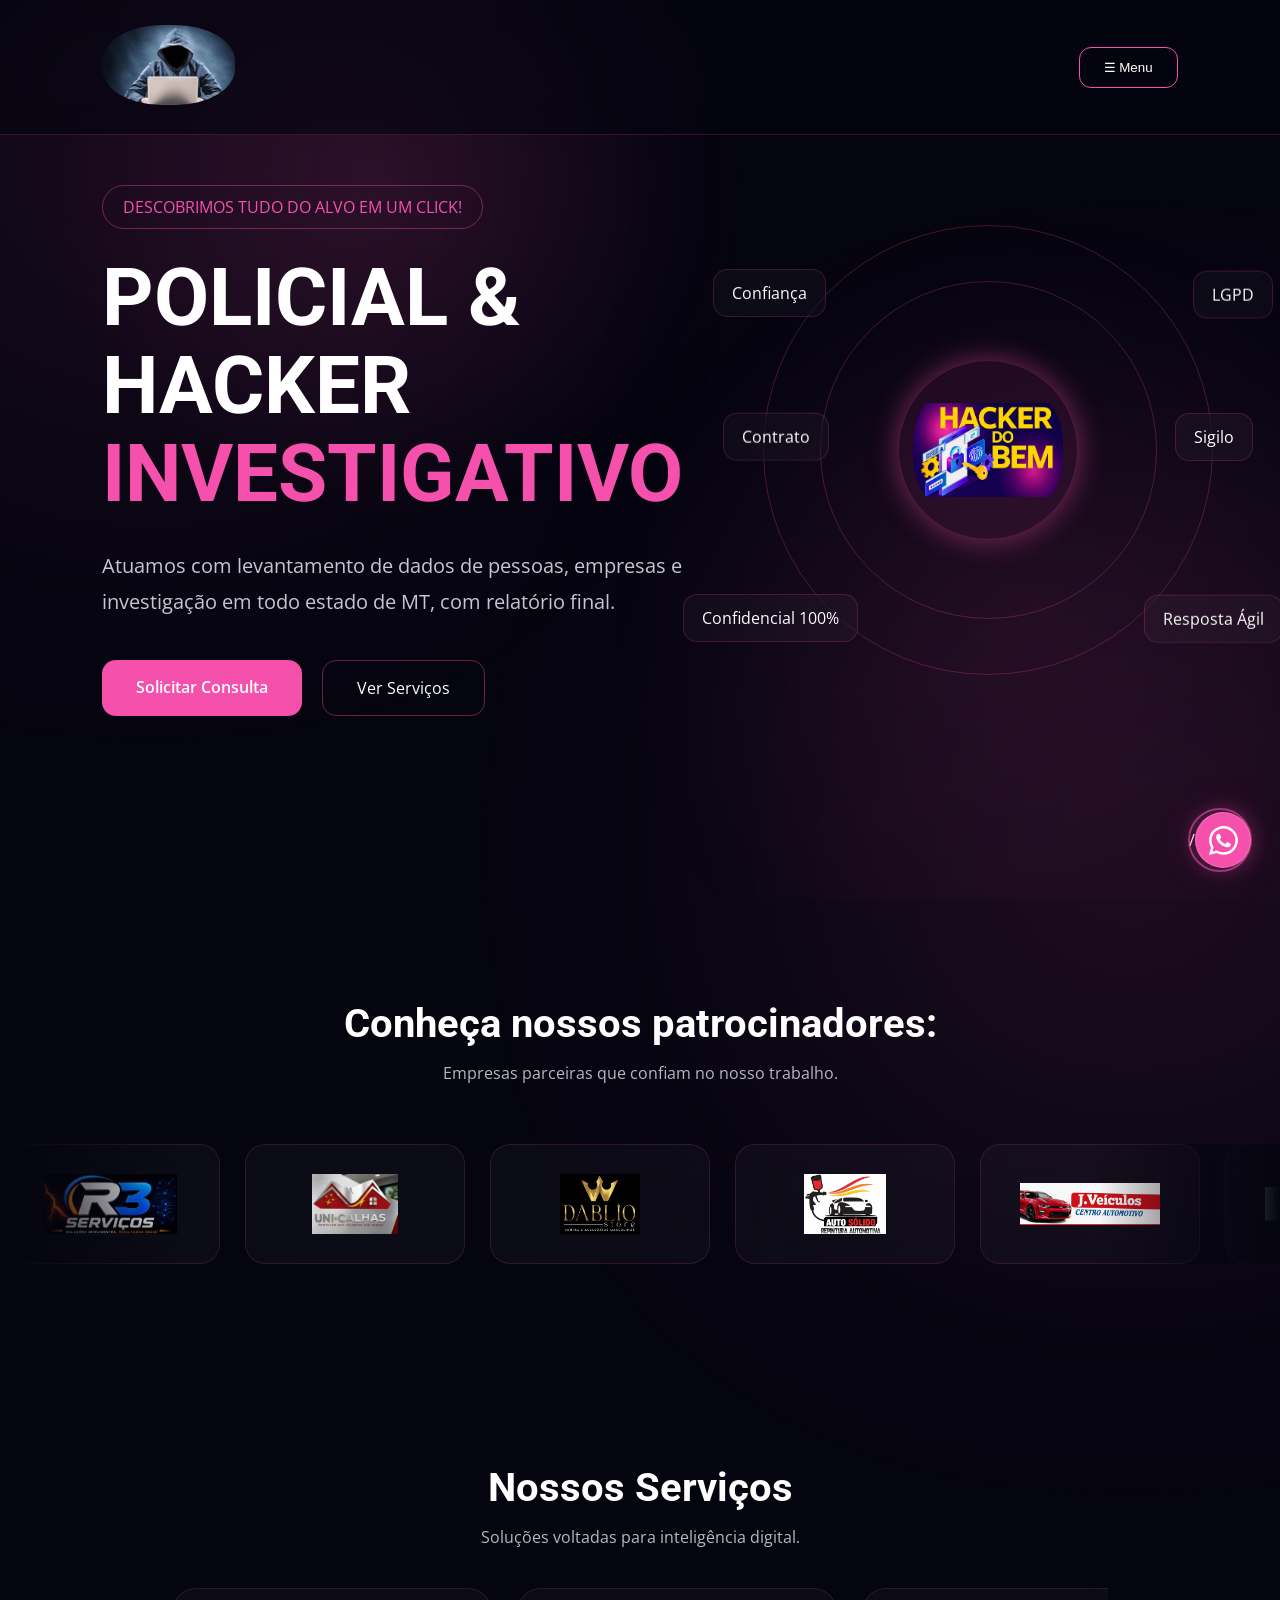
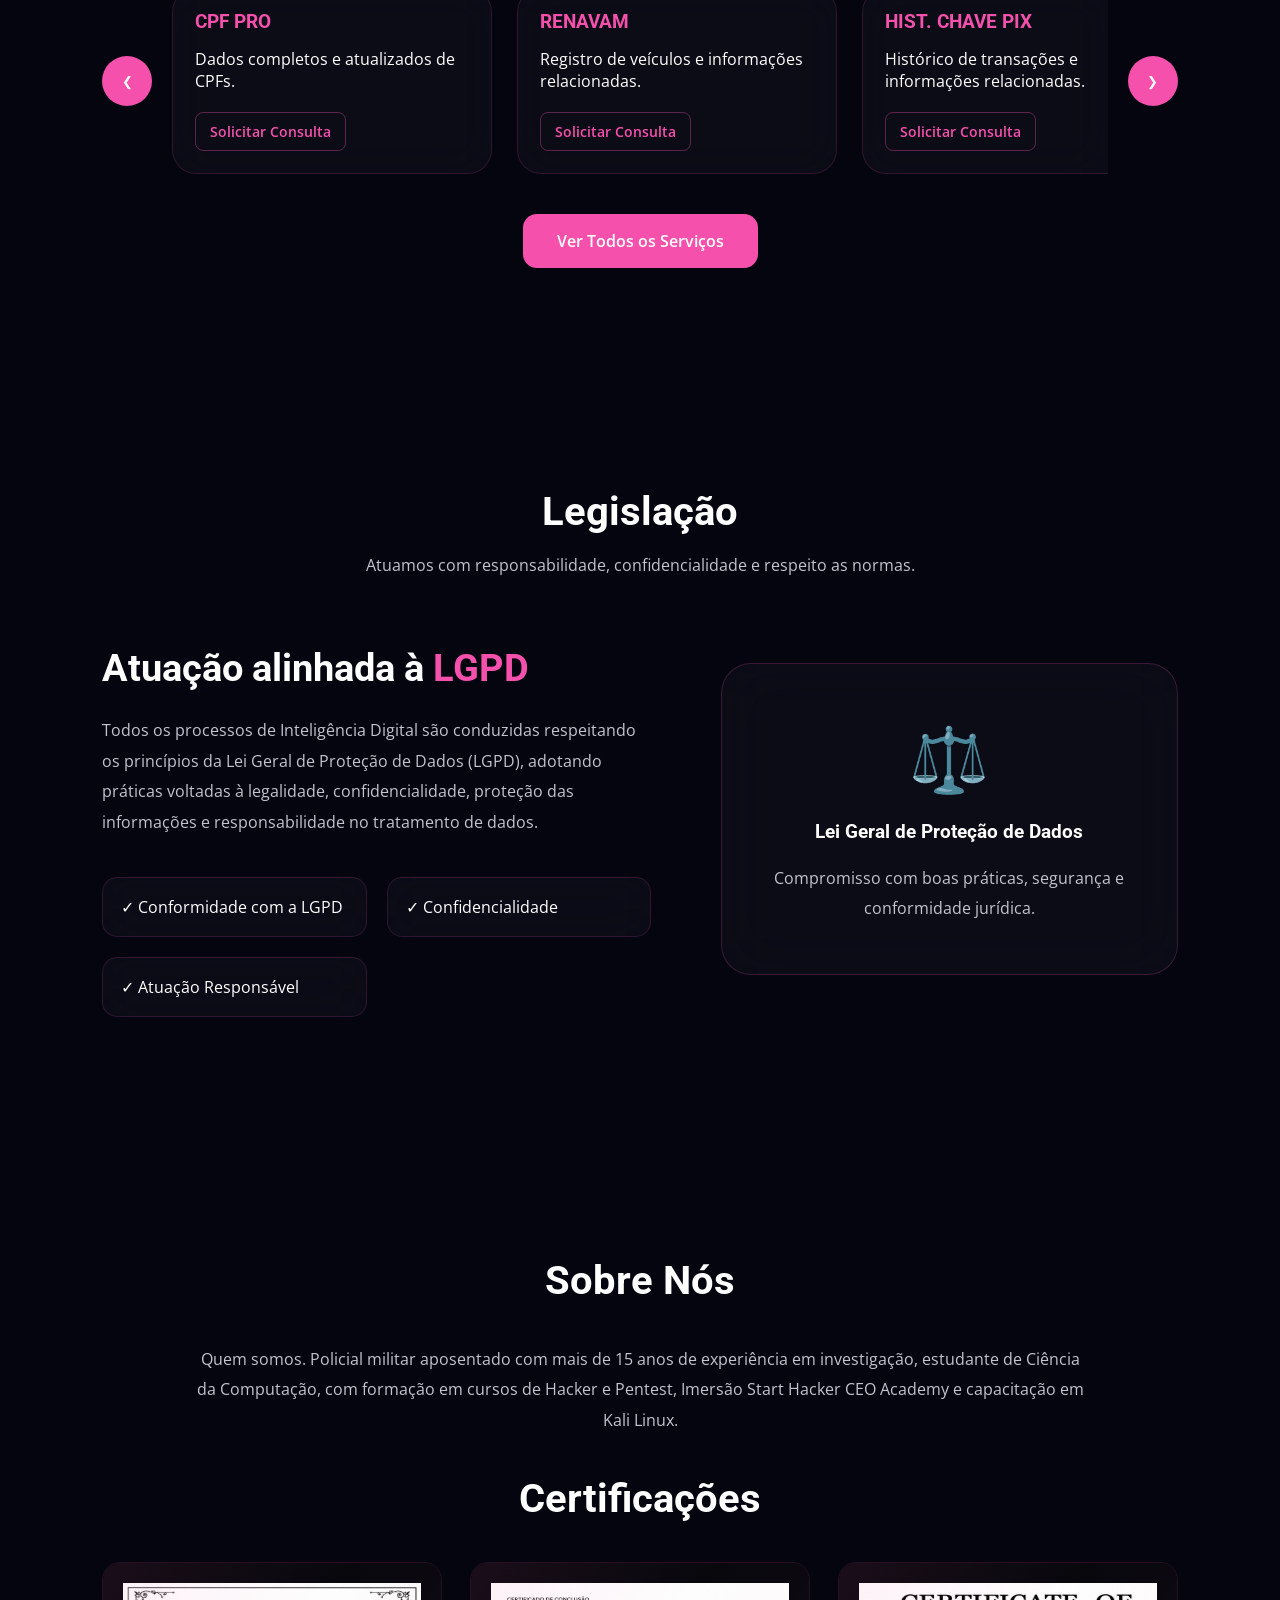
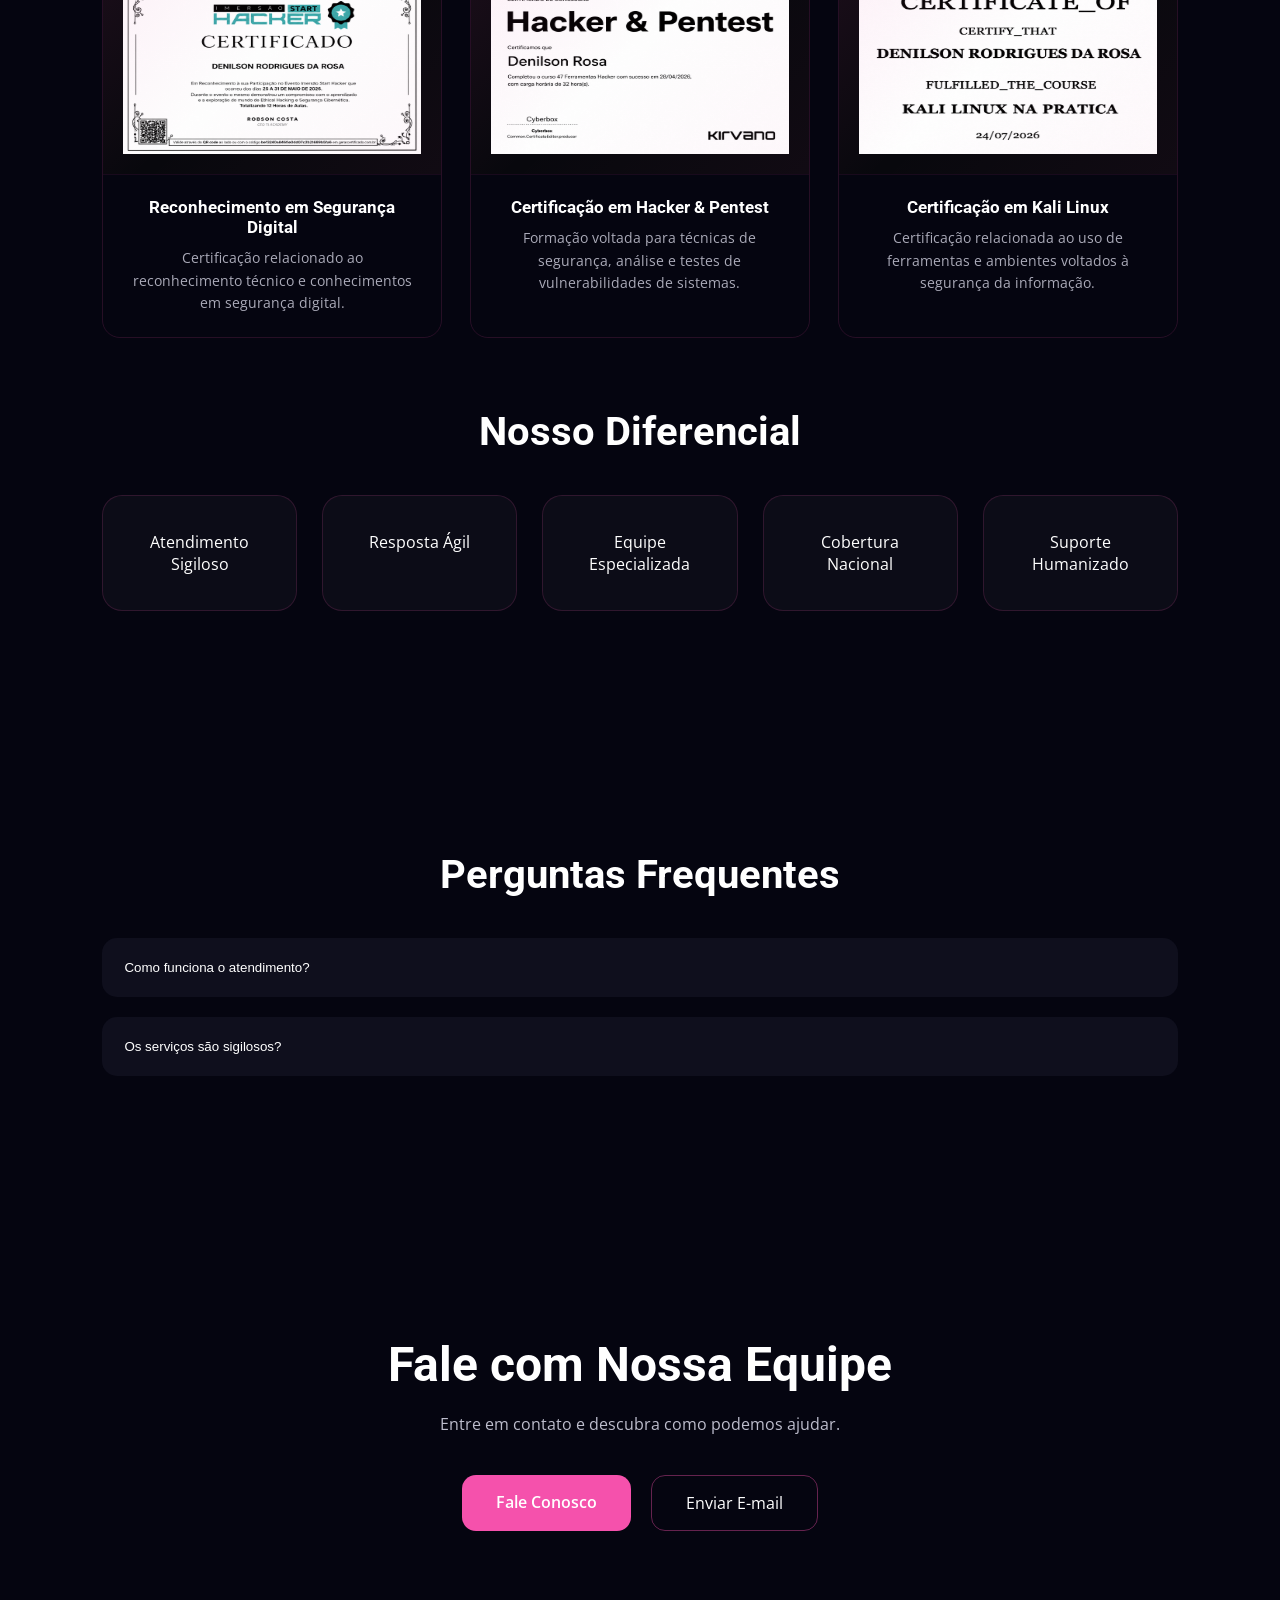
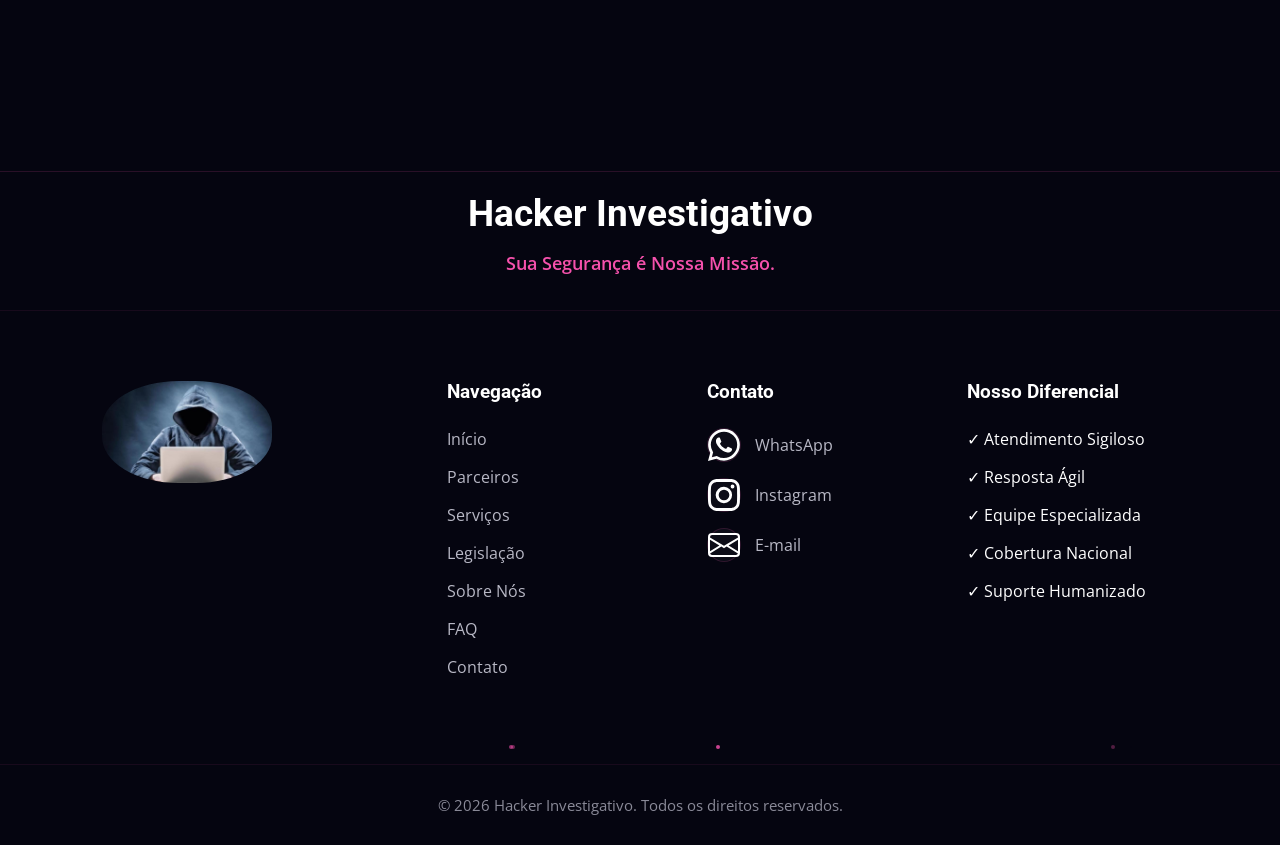
==== index.html @ 9596a16e "feat: teste finished" ====
<!-- index.html -->
<!DOCTYPE html>
<html lang="pt-BR">
<head>
    <meta charset="UTF-8">
    <meta name="viewport" content="width=device-width, initial-scale=1.0">
    <title>Hacker Investigativo | Inteligência Digital</title>

    <meta name="description" content="Especialistas em Inteligência Digital, Segurança da Informação e Investigações Corporativas.">

    <link rel="stylesheet" href="css/style.css">
    <link rel="stylesheet" href="css/responsive.css">

    <link rel="preconnect" href="https://fonts.googleapis.com">
    <link href="https://fonts.googleapis.com/css2?family=Open+Sans:wght@300;400;500;600;700&family=Roboto:wght@400;500;700;900&display=swap" rel="stylesheet">
</head>
<body>

    <!-- Background Effects -->
    <div class="bg-glow bg-1"></div>
    <div class="bg-glow bg-2"></div>

    <!-- =====================================================
     SECURITY SCANNER
===================================================== -->

    <div class="security-scanner" id="securityScanner" aria-hidden="true">

        <div class="scanner-noise"></div>

        <div class="scanner-line">

            <div class="scanner-glow"></div>

        </div>

        <div class="scanner-label">
            <span class="scanner-status">SECURITY SCAN</span>
            <span class="scanner-status-text">ANALISANDO...</span>
        </div>

    </div>

    <!-- Header -->
    <header class="header scrolled" id="mainHeader">

        <div class="logo">
            <img src="img/logotipo.jpg" alt="Hacker Investigativo">
        </div>

        <button class="menu-btn" id="menuBtn">
            ☰ Menu
        </button>

    </header>

    <!-- Modal Menu -->
   <!-- MENU MODAL -->

    <div class="menu-overlay" id="menuModal">

        <aside class="menu-modal">

            <!-- HEADER -->

            <div class="menu-header">

                <img
                    src="img/logotipo.jpg"
                    alt="Hacker Investigativo"
                    class="menu-logo">
                <h2>HACKER
                    <span>INVESTIGATIVO</span>
                </h2>
                    

                <button
                    class="menu-close"
                    id="closeMenu">

                    ✕

                </button>

            </div>
            <div class="menu-content">
                 <!-- NAVEGAÇÃO -->

                <div class="menu-section">

                    <h3>Acesso Rápido</h3>

                    <ul class="menu-grid">

                        <li>

                            <span class="menu-icon">
                                <svg xmlns="http://www.w3.org/2000/svg"  fill="currentColor" class="bi bi-house" viewBox="0 0 16 16">
                                    <path d="M8.707 1.5a1 1 0 0 0-1.414 0L.646 8.146a.5.5 0 0 0 .708.708L2 8.207V13.5A1.5 1.5 0 0 0 3.5 15h9a1.5 1.5 0 0 0 1.5-1.5V8.207l.646.647a.5.5 0 0 0 .708-.708L13 5.793V2.5a.5.5 0 0 0-.5-.5h-1a.5.5 0 0 0-.5.5v1.293zM13 7.207V13.5a.5.5 0 0 1-.5.5h-9a.5.5 0 0 1-.5-.5V7.207l5-5z"/>
                                </svg>
                            </span>

                            <a href="#hero">Início</a>

                        </li>

                        <li>

                            <span class="menu-icon">
                                <svg  xmlns="http://www.w3.org/2000/svg" fill="currentColor" class="bi bi-search" viewBox="0 0 16 16">
                                    <path d="M11.742 10.344a6.5 6.5 0 1 0-1.397 1.398h-.001q.044.06.098.115l3.85 3.85a1 1 0 0 0 1.415-1.414l-3.85-3.85a1 1 0 0 0-.115-.1zM12 6.5a5.5 5.5 0 1 1-11 0 5.5 5.5 0 0 1 11 0"/>
                                </svg>
                            </span>

                            <a href="#servicos">
                                Serviços
                            </a>

                        </li>

                        <li>

                            <span class="menu-icon">
                                <svg xmlns="http://www.w3.org/2000/svg" viewBox="0 0 24 24" fill="none" stroke="currentColor" stroke-width="2" stroke-linecap="round" stroke-linejoin="round" class="lucide lucide-scale-icon lucide-scale">
                                    <path d="M12 3v18"/><path d="m19 8 3 8a5 5 0 0 1-6 0zV7"/><path d="M3 7h1a17 17 0 0 0 8-2 17 17 0 0 0 8 2h1"/><path d="m5 8 3 8a5 5 0 0 1-6 0zV7"/><path d="M7 21h10"/>
                                </svg>
                            </span>

                            <a href="#legislacao">
                                Legislação
                            </a>

                        </li>

                        <li>

                            <span class="menu-icon">
                                <svg xmlns="http://www.w3.org/2000/svg" viewBox="0 0 24 24" fill="none" stroke="currentColor" stroke-width="2" stroke-linecap="round" stroke-linejoin="round" class="lucide lucide-handshake-icon lucide-handshake">
                                    <path d="m11 17 2 2a1 1 0 1 0 3-3"/><path d="m14 14 2.5 2.5a1 1 0 1 0 3-3l-3.88-3.88a3 3 0 0 0-4.24 0l-.88.88a1 1 0 1 1-3-3l2.81-2.81a5.79 5.79 0 0 1 7.06-.87l.47.28a2 2 0 0 0 1.42.25L21 4"/><path d="m21 3 1 11h-2"/><path d="M3 3 2 14l6.5 6.5a1 1 0 1 0 3-3"/><path d="M3 4h8"/>
                                </svg>
                            </span>

                            <a href="#sobre">
                                Sobre Nós
                            </a>

                        </li>

                        <li>

                            <span class="menu-icon">
                                <svg  xmlns="http://www.w3.org/2000/svg" viewBox="0 0 24 24" fill="none" stroke="currentColor" stroke-width="2" stroke-linecap="round" stroke-linejoin="round" class="lucide lucide-circle-question-mark-icon lucide-circle-question-mark">
                                    <circle cx="12" cy="12" r="10"/><path d="M9.09 9a3 3 0 0 1 5.83 1c0 2-3 3-3 3"/><path d="M12 17h.01"/>
                                </svg>
                            </span>

                            <a href="#faq">
                                FAQ
                            </a>

                        </li>

                    </ul>

                </div>

                <!-- CONTATOS -->

                <div class="menu-section">

                    <h3>Contato</h3>

                    <ul class="menu-grid">

                        <li>

                            <span class="menu-icon">
                                <svg xmlns="http://www.w3.org/2000/svg" fill="currentColor" class="bi bi-whatsapp" viewBox="0 0 16 16">
                                    <path d="M13.601 2.326A7.85 7.85 0 0 0 7.994 0C3.627 0 .068 3.558.064 7.926c0 1.399.366 2.76 1.057 3.965L0 16l4.204-1.102a7.9 7.9 0 0 0 3.79.965h.004c4.368 0 7.926-3.558 7.93-7.93A7.9 7.9 0 0 0 13.6 2.326zM7.994 14.521a6.6 6.6 0 0 1-3.356-.92l-.24-.144-2.494.654.666-2.433-.156-.251a6.56 6.56 0 0 1-1.007-3.505c0-3.626 2.957-6.584 6.591-6.584a6.56 6.56 0 0 1 4.66 1.931 6.56 6.56 0 0 1 1.928 4.66c-.004 3.639-2.961 6.592-6.592 6.592m3.615-4.934c-.197-.099-1.17-.578-1.353-.646-.182-.065-.315-.099-.445.099-.133.197-.513.646-.627.775-.114.133-.232.148-.43.05-.197-.1-.836-.308-1.592-.985-.59-.525-.985-1.175-1.103-1.372-.114-.198-.011-.304.088-.403.087-.088.197-.232.296-.346.1-.114.133-.198.198-.33.065-.134.034-.248-.015-.347-.05-.099-.445-1.076-.612-1.47-.16-.389-.323-.335-.445-.34-.114-.007-.247-.007-.38-.007a.73.73 0 0 0-.529.247c-.182.198-.691.677-.691 1.654s.71 1.916.81 2.049c.098.133 1.394 2.132 3.383 2.992.47.205.84.326 1.129.418.475.152.904.129 1.246.08.38-.058 1.171-.48 1.338-.943.164-.464.164-.86.114-.943-.049-.084-.182-.133-.38-.232"/>
                                </svg>
                            </span>

                            <a href="https://wa.me/5565999349278" target="_blank">
                                WhatsApp
                            </a>

                        </li>

                        <li>

                            <span class="menu-icon">
                                <svg  xmlns="http://www.w3.org/2000/svg"  fill="currentColor" class="bi bi-instagram" viewBox="0 0 16 16">
                                    <path d="M8 0C5.829 0 5.556.01 4.703.048 3.85.088 3.269.222 2.76.42a3.9 3.9 0 0 0-1.417.923A3.9 3.9 0 0 0 .42 2.76C.222 3.268.087 3.85.048 4.7.01 5.555 0 5.827 0 8.001c0 2.172.01 2.444.048 3.297.04.852.174 1.433.372 1.942.205.526.478.972.923 1.417.444.445.89.719 1.416.923.51.198 1.09.333 1.942.372C5.555 15.99 5.827 16 8 16s2.444-.01 3.298-.048c.851-.04 1.434-.174 1.943-.372a3.9 3.9 0 0 0 1.416-.923c.445-.445.718-.891.923-1.417.197-.509.332-1.09.372-1.942C15.99 10.445 16 10.173 16 8s-.01-2.445-.048-3.299c-.04-.851-.175-1.433-.372-1.941a3.9 3.9 0 0 0-.923-1.417A3.9 3.9 0 0 0 13.24.42c-.51-.198-1.092-.333-1.943-.372C10.443.01 10.172 0 7.998 0zm-.717 1.442h.718c2.136 0 2.389.007 3.232.046.78.035 1.204.166 1.486.275.373.145.64.319.92.599s.453.546.598.92c.11.281.24.705.275 1.485.039.843.047 1.096.047 3.231s-.008 2.389-.047 3.232c-.035.78-.166 1.203-.275 1.485a2.5 2.5 0 0 1-.599.919c-.28.28-.546.453-.92.598-.28.11-.704.24-1.485.276-.843.038-1.096.047-3.232.047s-2.39-.009-3.233-.047c-.78-.036-1.203-.166-1.485-.276a2.5 2.5 0 0 1-.92-.598 2.5 2.5 0 0 1-.6-.92c-.109-.281-.24-.705-.275-1.485-.038-.843-.046-1.096-.046-3.233s.008-2.388.046-3.231c.036-.78.166-1.204.276-1.486.145-.373.319-.64.599-.92s.546-.453.92-.598c.282-.11.705-.24 1.485-.276.738-.034 1.024-.044 2.515-.045zm4.988 1.328a.96.96 0 1 0 0 1.92.96.96 0 0 0 0-1.92m-4.27 1.122a4.109 4.109 0 1 0 0 8.217 4.109 4.109 0 0 0 0-8.217m0 1.441a2.667 2.667 0 1 1 0 5.334 2.667 2.667 0 0 1 0-5.334"/>
                                </svg>
                            </span>

                            <a href="https://www.instagram.com/hackerinvestigativo70?utm_source=ig_web_button_share_sheet&igsh=ZDNlZDc0MzIxNw==">
                                Instagram
                            </a>

                        </li>

                        <li>

                            <span class="menu-icon">
                                <svg xmlns="http://www.w3.org/2000/svg" fill="currentColor" class="bi bi-envelope" viewBox="0 0 16 16">
                                  <path d="M0 4a2 2 0 0 1 2-2h12a2 2 0 0 1 2 2v8a2 2 0 0 1-2 2H2a2 2 0 0 1-2-2zm2-1a1 1 0 0 0-1 1v.217l7 4.2 7-4.2V4a1 1 0 0 0-1-1zm13 2.383-4.708 2.825L15 11.105zm-.034 6.876-5.64-3.471L8 9.583l-1.326-.795-5.64 3.47A1 1 0 0 0 2 13h12a1 1 0 0 0 .966-.741M1 11.105l4.708-2.897L1 5.383z"/>
                                </svg>
                            </span>

                            <a href="mailto:hackerinvestigativomt@gmail.com?subject=Solicita%C3%A7%C3%A3o%20de%20Or%C3%A7amento">
                                E-mail
                            </a>

                        </li>

                    </ul>

                </div>
            </div>
            <!-- CTA -->

            <div class="menu-grid menu-cta">
                <a href="https://wa.me/5565999349278"
                    target="_blank"
                   class="btn-primary"
                   >
                    Solicitar Consulta
                </a>
                <a
                    href="consultas.html"
                    class="btn-primary">
                    Ver Todos os Serviços
                </a>

            </div>

        </aside>

    </div>
    <!-- Hero -->
    <section class="hero" id="hero">

        <div class="hero-left">

            <span class="badge">
                DESCOBRIMOS TUDO DO ALVO EM UM CLICK!
            </span>

            <h1>
               POLICIAL & HACKER
                <span>INVESTIGATIVO</span>
            </h1>

            <p>
               Atuamos com levantamento de dados de pessoas, empresas e investigação em todo 
               estado de MT, com relatório final.
            </p>

            <div class="hero-buttons">

                <a href="https://wa.me/5565999349278" class="btn-primary">
                    Solicitar Consulta
                </a>

                <a href="#servicos" class="btn-secondary">
                    Ver Serviços
                </a>

            </div>

        </div>

        <div class="hero-right">

            <div class="shield-container">

                <div class="shield-ring ring-1"></div>
                <div class="shield-ring ring-2"></div>

                <div class="shield-center">

                    <img src="img/logobadgehero.png" alt="Escudo de Proteção">

                </div>

                <div class="floating-tag top-left">
                    Confiança
                </div>

                <div class="floating-tag top-right">
                    LGPD
                </div>

                <div class="floating-tag bottom-left">
                    Confidencial 100%
                </div>

                <div class="floating-tag bottom-right">
                    Resposta Ágil
                </div>

                <div class="floating-tag center-right">
                    Sigilo
                </div>

                <div class="floating-tag center-left">
                    Contrato
                </div>

            </div>

        </div>

    </section>
    <!-- Parceiros -->
    <section class="partners" id="partners">

        <div class="section-title">

            <h2>Conheça nossos patrocinadores:</h2>

            <p>
                Empresas parceiras que confiam no nosso trabalho.
            </p>

        </div>

        <div class="partners-carousel">

            <div class="partners-track">

                <!-- Primeira sequência -->

                <div class="partner-card">
                    <img src="img/parceiros1.jpg" alt="OWASP">
                </div>

                <div class="partner-card">
                    <img src="img/parceiros2.jpg" alt="LGPD">
                </div>

                <div class="partner-card">
                    <img src="img/parceiros3.png" alt="unicalhas">
                </div>

                <div class="partner-card">
                    <img src="img/parceiros4.png" alt="unicalhas">
                </div>

                <div class="partner-card">
                    <img src="img/parceiros5.png" alt="unicalhas">
                </div>

                <div class="partner-card">
                    <img src="img/parceiros6.png" alt="unicalhas">
                </div>

                <!-- Duplicação para loop infinito -->

                <div class="partner-card">
                    <img src="img/parceiros1.jpg" alt="R3 serviços">
                </div>

                <div class="partner-card">
                    <img src="img/parceiros2.jpg" alt="unicalhas">
                </div>

                <div class="partner-card">
                    <img src="img/parceiros3.png" alt="unicalhas">
                </div>

                <div class="partner-card">
                    <img src="img/parceiros4.png" alt="unicalhas">
                </div>

                <div class="partner-card">
                    <img src="img/parceiros5.png" alt="unicalhas">
                </div>

                <div class="partner-card">
                    <img src="img/parceiros6.png" alt="unicalhas">
                </div>
                
            </div>

        </div>

    </section>
    <!-- Serviços -->
    <section class="services" id="servicos">

        <div class="section-title">

            <h2>Nossos Serviços</h2>

            <p>
                Soluções voltadas para inteligência digital.
            </p>

        </div>

        <div class="carousel-container">

            <button class="carousel-btn prev">❮</button>

            <div class="carousel-track" id="carouselTrack">

                <div class="service-card">
                    <h3>CPF PRO</h3>
                    <p>Dados completos e atualizados de CPFs.</p>

                    <a href="https://wa.me/5565999349278" class="service-action" id="service-index">    
                        Solicitar Consulta
                    </a>
                </div>

                <div class="service-card">
                    <h3>RENAVAM</h3>
                    
                    <p>Registro de veículos e informações relacionadas.</p>
                    <a href="https://wa.me/5565999349278" class="service-action" id="service-index">    
                        Solicitar Consulta
                    </a>
                </div>

                <div class="service-card">
                    <h3>HIST. CHAVE PIX</h3>
                    <p>Histórico de transações e informações relacionadas.</p>
                    <a href="https://wa.me/5565999349278" class="service-action" id="service-index">    
                        Solicitar Consulta
                    </a>
                </div>

                <div class="service-card">
                    <h3>DECIFRANDO PIX</h3>
                    <p>Encontrar informações sobre transações pix.</p>
                    <a href="https://wa.me/5565999349278" class="service-action" id="service-index">    
                        Solicitar Consulta
                    </a>
                </div>

                <div class="service-card">
                    <h3>PLACA VEICULAR</h3>
                    <p>Encontrar informações sobre veículos por placa.</p>
                    <a href="https://wa.me/5565999349278" class="service-action" id="service-index">    
                        Solicitar Consulta
                    </a>
                </div>

                <div class="service-card">
                    <h3>EMPREGO CPF/CNPJ</h3>
                    <p>Histórico de empregos, sociedades e informações relacionadas.</p>
                    <a href="https://wa.me/5565999349278" class="service-action" id="service-index">    
                        Solicitar Consulta
                    </a>
                </div>

                <div class="service-card">
                    <h3>TELEFONE</h3>
                    <p>Informações sobre números de telefone.</p>
                    <a href="https://wa.me/5565999349278" class="service-action" id="service-index">    
                        Solicitar Consulta
                    </a>
                </div>

            </div>

            <button class="carousel-btn next">❯</button>

        </div>

        <div class="center">

            <a href="consultas.html"
               class="btn-primary">

                Ver Todos os Serviços

            </a>

        </div>

    </section>

    <!-- Legislação -->
    <section class="legislation" id="legislacao">

        <!-- Título da seção -->
        <div class="section-title">

            <h2>Legislação</h2>

            <p>
                Atuamos com responsabilidade, confidencialidade e respeito as normas.
            </p>

        </div>

        <!-- Conteúdo da seção -->
        <div class="legislation-container">

            <div class="legislation-left">

                <h3 class="legislation-title">
                    Atuação alinhada à <span>LGPD</span>
                </h3>

                <p>
                    Todos os processos de Inteligência Digital
                    são conduzidas respeitando os princípios da
                    Lei Geral de Proteção de Dados (LGPD),
                    adotando práticas voltadas à legalidade,
                    confidencialidade, proteção das informações
                    e responsabilidade no tratamento de dados.
                </p>

                <div class="legislation-items">

                    <div class="law-item">✓ Conformidade com a LGPD</div>

                    <div class="law-item">✓ Confidencialidade</div>

                    <div class="law-item">✓ Atuação Responsável</div>

                </div>

            </div>

            <div class="legislation-right">

                <div class="law-card">

                    <div class="law-icon">
                        ⚖️
                    </div>

                    <h3>Lei Geral de Proteção de Dados</h3>

                    <p>
                        Compromisso com boas práticas,
                        segurança e conformidade jurídica.
                    </p>

                </div>

            </div>

        </div>

    </section>
    <!-- Sobre -->
   <section id="sobre" class="about">

        <!-- SOBRE NÓS -->

        <div class="section-title">
            <h2>Sobre Nós</h2>
        </div>

        <p>
            Quem somos.
            Policial militar aposentado com mais de 15 anos de experiência
            em investigação, estudante de Ciência da Computação, com formação
            em cursos de Hacker e Pentest, Imersão Start Hacker CEO Academy
            e capacitação em Kali Linux.
        </p>


        <!-- CERTIFICAÇÕES -->

        <div class="section-title">
            <h2>Certificações</h2>
        </div>

        <div class="certificates-grid">

            <!-- CERTIFICADO 01 -->

            <div class="certificate-card">

                <div class="certificate-image">
                    <img
                        src="img/certificado1.png"
                        alt="Certificado de formação em segurança digital"
                        loading="lazy"
                    >
                </div>

                <div class="certificate-info">
                    <h3>Reconhecimento em Segurança Digital</h3>

                    <p>
                        Certificação relacionado ao reconhecimento técnico
                        e conhecimentos em segurança digital.
                    </p>
                </div>

            </div>


            <!-- CERTIFICADO 02 -->

            <div class="certificate-card">

                <div class="certificate-image">
                    <img
                        src="img/certificado2.png"
                        alt="Certificado de formação em Hacker e Pentest"
                        loading="lazy"
                    >
                </div>

                <div class="certificate-info">
                    <h3>Certificação em Hacker & Pentest</h3>

                    <p>
                        Formação voltada para técnicas de segurança,
                        análise e testes de vulnerabilidades de sistemas.
                    </p>
                </div>

            </div>


            <!-- CERTIFICADO 03 -->

            <div class="certificate-card">

                <div class="certificate-image">
                    <img
                        src="img/certificado3.png"
                        alt="Certificado de formação em Kali Linux"
                        loading="lazy"
                    >
                </div>

                <div class="certificate-info">
                    <h3>Certificação em Kali Linux</h3>

                    <p>
                        Certificação relacionada ao uso de ferramentas
                        e ambientes voltados à segurança da informação.
                    </p>
                </div>

            </div>

        </div>


        <!-- DIFERENCIAL -->

        <div class="section-title">
            <h2>Nosso Diferencial</h2>
        </div>

        <div class="diff-grid">

            <div class="diff-card">
                Atendimento Sigiloso
            </div>

            <div class="diff-card">
                Resposta Ágil
            </div>

            <div class="diff-card">
                Equipe Especializada
            </div>

            <div class="diff-card">
                Cobertura Nacional
            </div>

            <div class="diff-card">
                Suporte Humanizado
            </div>

        </div>

    </section>

   

    <!-- FAQ -->
    <section class="faq" id="faq">

        <div class="section-title">
            <h2>Perguntas Frequentes</h2>
        </div>

        <div class="faq-item">
            <button class="faq-question">
                Como funciona o atendimento?
            </button>

            <div class="faq-answer">
                Nossa equipe realiza uma análise inicial e direciona a melhor solução para sua necessidade.
            </div>
        </div>

        <div class="faq-item">
            <button class="faq-question">
                Os serviços são sigilosos?
            </button>

            <div class="faq-answer">
                Sim. Todo atendimento segue rígidos protocolos de confidencialidade.
            </div>
        </div>

    </section>

    <!-- Contato -->
    <section id="contato" class="contact">

        <h2>Fale com Nossa Equipe</h2>

        <p>
            Entre em contato e descubra como podemos ajudar.
        </p>

        <div class="contact-buttons">

            <a href="https://wa.me/5565999349278" class="btn-primary">
                Fale Conosco
            </a>

            <a href="mailto:hackerinvestigativomt@gmail.com?subject=Solicita%C3%A7%C3%A3o%20de%20Or%C3%A7amento" class="btn-secondary">
                Enviar E-mail
            </a>

        </div>

    </section>

    <!-- Footer -->
    <footer class="footer">

        <!-- TOPO -->

        <div class="footer-top">

            <h2>Hacker Investigativo</h2>

            <p>
                Sua Segurança é Nossa Missão.
            </p>

        </div>

        <!-- CONTEÚDO -->

        <div class="footer-content">

            <!-- COLUNA logo 1 -->

            <div class="footer-column">
                <img src="img/logotipo.jpg"
                    alt="Hacker Investigativo"
                    class="footer-logo"
                >
            </div>

            <!-- COLUNA navegação 2 -->

            <div class="footer-column">

                <h3>Navegação</h3>

               <ul>

                    <li><a href="index.html">Início</a></li>

                    <li><a href="index.html#partners">Parceiros</a></li>

                    <li><a href="index.html#servicos">Serviços</a></li>

                    <li><a href="index.html#legislacao">Legislação</a></li>

                    <li><a href="index.html#sobre">Sobre Nós</a></li>

                    <li><a href="index.html#faq">FAQ</a></li>

                    <li><a href="index.html#contato">Contato</a></li>

                </ul>

            </div>

            <!-- COLUNA CONTATO 3 -->

            <div class="footer-column">

                <h3>Contato</h3>

                 <ul class="footer-contact">

                    <li>

                        <span class="contact-icon">

                            <svg xmlns="http://www.w3.org/2000/svg" fill="currentColor" class="bi bi-whatsapp" viewBox="0 0 16 16">
                                <path d="M13.601 2.326A7.85 7.85 0 0 0 7.994 0C3.627 0 .068 3.558.064 7.926c0 1.399.366 2.76 1.057 3.965L0 16l4.204-1.102a7.9 7.9 0 0 0 3.79.965h.004c4.368 0 7.926-3.558 7.93-7.93A7.9 7.9 0 0 0 13.6 2.326zM7.994 14.521a6.6 6.6 0 0 1-3.356-.92l-.24-.144-2.494.654.666-2.433-.156-.251a6.56 6.56 0 0 1-1.007-3.505c0-3.626 2.957-6.584 6.591-6.584a6.56 6.56 0 0 1 4.66 1.931 6.56 6.56 0 0 1 1.928 4.66c-.004 3.639-2.961 6.592-6.592 6.592m3.615-4.934c-.197-.099-1.17-.578-1.353-.646-.182-.065-.315-.099-.445.099-.133.197-.513.646-.627.775-.114.133-.232.148-.43.05-.197-.1-.836-.308-1.592-.985-.59-.525-.985-1.175-1.103-1.372-.114-.198-.011-.304.088-.403.087-.088.197-.232.296-.346.1-.114.133-.198.198-.33.065-.134.034-.248-.015-.347-.05-.099-.445-1.076-.612-1.47-.16-.389-.323-.335-.445-.34-.114-.007-.247-.007-.38-.007a.73.73 0 0 0-.529.247c-.182.198-.691.677-.691 1.654s.71 1.916.81 2.049c.098.133 1.394 2.132 3.383 2.992.47.205.84.326 1.129.418.475.152.904.129 1.246.08.38-.058 1.171-.48 1.338-.943.164-.464.164-.86.114-.943-.049-.084-.182-.133-.38-.232"/>
                            </svg>

                        </span>

                        <a href="https://wa.me/5565999349278">WhatsApp</a>

                    </li>

                    <li>

                        <span class="contact-icon">

                            <svg  xmlns="http://www.w3.org/2000/svg"  fill="currentColor" class="bi bi-instagram" viewBox="0 0 16 16">
                                <path d="M8 0C5.829 0 5.556.01 4.703.048 3.85.088 3.269.222 2.76.42a3.9 3.9 0 0 0-1.417.923A3.9 3.9 0 0 0 .42 2.76C.222 3.268.087 3.85.048 4.7.01 5.555 0 5.827 0 8.001c0 2.172.01 2.444.048 3.297.04.852.174 1.433.372 1.942.205.526.478.972.923 1.417.444.445.89.719 1.416.923.51.198 1.09.333 1.942.372C5.555 15.99 5.827 16 8 16s2.444-.01 3.298-.048c.851-.04 1.434-.174 1.943-.372a3.9 3.9 0 0 0 1.416-.923c.445-.445.718-.891.923-1.417.197-.509.332-1.09.372-1.942C15.99 10.445 16 10.173 16 8s-.01-2.445-.048-3.299c-.04-.851-.175-1.433-.372-1.941a3.9 3.9 0 0 0-.923-1.417A3.9 3.9 0 0 0 13.24.42c-.51-.198-1.092-.333-1.943-.372C10.443.01 10.172 0 7.998 0zm-.717 1.442h.718c2.136 0 2.389.007 3.232.046.78.035 1.204.166 1.486.275.373.145.64.319.92.599s.453.546.598.92c.11.281.24.705.275 1.485.039.843.047 1.096.047 3.231s-.008 2.389-.047 3.232c-.035.78-.166 1.203-.275 1.485a2.5 2.5 0 0 1-.599.919c-.28.28-.546.453-.92.598-.28.11-.704.24-1.485.276-.843.038-1.096.047-3.232.047s-2.39-.009-3.233-.047c-.78-.036-1.203-.166-1.485-.276a2.5 2.5 0 0 1-.92-.598 2.5 2.5 0 0 1-.6-.92c-.109-.281-.24-.705-.275-1.485-.038-.843-.046-1.096-.046-3.233s.008-2.388.046-3.231c.036-.78.166-1.204.276-1.486.145-.373.319-.64.599-.92s.546-.453.92-.598c.282-.11.705-.24 1.485-.276.738-.034 1.024-.044 2.515-.045zm4.988 1.328a.96.96 0 1 0 0 1.92.96.96 0 0 0 0-1.92m-4.27 1.122a4.109 4.109 0 1 0 0 8.217 4.109 4.109 0 0 0 0-8.217m0 1.441a2.667 2.667 0 1 1 0 5.334 2.667 2.667 0 0 1 0-5.334"/>
                            </svg>

                        </span>

                        <a href="https://www.instagram.com/hackerinvestigativo70?utm_source=ig_web_button_share_sheet&igsh=ZDNlZDc0MzIxNw==">Instagram</a>

                    </li>

                    <li>

                        <span class="contact-icon">

                            <svg xmlns="http://www.w3.org/2000/svg" fill="currentColor" class="bi bi-envelope" viewBox="0 0 16 16">
                                  <path d="M0 4a2 2 0 0 1 2-2h12a2 2 0 0 1 2 2v8a2 2 0 0 1-2 2H2a2 2 0 0 1-2-2zm2-1a1 1 0 0 0-1 1v.217l7 4.2 7-4.2V4a1 1 0 0 0-1-1zm13 2.383-4.708 2.825L15 11.105zm-.034 6.876-5.64-3.471L8 9.583l-1.326-.795-5.64 3.47A1 1 0 0 0 2 13h12a1 1 0 0 0 .966-.741M1 11.105l4.708-2.897L1 5.383z"/>
                            </svg>

                        </span>

                        <a href="mailto:hackerinvestigativomt@gmail.com?subject=Solicita%C3%A7%C3%A3o%20de%20Or%C3%A7amento">E-mail</a>

                    </li>

                </ul>

            </div>

            <!-- COLUNA 4 -->

            <div class="footer-column">

                <h3>Nosso Diferencial</h3>

                <ul>

                    <li>✓ Atendimento Sigiloso</li>

                    <li>✓ Resposta Ágil</li>

                    <li>✓ Equipe Especializada</li>

                    <li>✓ Cobertura Nacional</li>

                    <li>✓ Suporte Humanizado</li>

                </ul>

            </div>

        </div>

        <!-- COPYRIGHT -->

        <div class="footer-bottom">

            <p>

                © 2026 Hacker Investigativo.
                Todos os direitos reservados.

            </p>

        </div>

    </footer>

    <!-- ===================================================
     WHATSAPP FLUTUANTE
=================================================== -->

    <a
        href="https://wa.me/5565999349278"
        class="whatsapp-float"
        target="_blank"
        rel="noopener noreferrer"
        aria-label="Entrar em contato pelo WhatsApp">

        <span class="whatsapp-smoke smoke-1"></span>
        <span class="whatsapp-smoke smoke-2"></span>
        <span class="whatsapp-smoke smoke-3"></span>/
        <span class="whatsapp-pulse"></span>
        <span class="whatsapp-icon">
            <!-- SVG WHATSAPP -->
            <svg
                xmlns="http://www.w3.org/2000/svg"
                viewBox="0 0 16 16"
                fill="currentColor"
                aria-hidden="true"
            >
                <path
                    d="M13.601 2.326A7.85 7.85 0 0 0 7.994 0C3.627 0 .068 3.558.064 7.926c0 1.399.366 2.76 1.057 3.965L0 16l4.204-1.102a7.9 7.9 0 0 0 3.79.965h.004c4.368 0 7.926-3.558 7.93-7.93A7.9 7.9 0 0 0 13.6 2.326zM7.994 14.521a6.6 6.6 0 0 1-3.356-.92l-.24-.144-2.494.654.666-2.433-.156-.251a6.56 6.56 0 0 1-1.007-3.505c0-3.626 2.957-6.584 6.591-6.584a6.56 6.56 0 0 1 4.66 1.931 6.56 6.56 0 0 1 1.928 4.66c-.004 3.639-2.961 6.592-6.592 6.592m3.615-4.934c-.197-.099-1.17-.578-1.353-.646-.182-.065-.315-.099-.445.099-.133.197-.513.646-.627.775-.114.133-.232.148-.43.05-.197-.1-.836-.308-1.592-.985-.59-.525-.985-1.175-1.103-1.372-.114-.198-.011-.304.088-.403.087-.088.197-.232.296-.346.1-.114.133-.198.198-.33.065-.134.034-.248-.015-.347-.05-.099-.445-1.076-.612-1.47-.16-.389-.323-.335-.445-.34-.114-.007-.247-.007-.38-.007a.73.73 0 0 0-.529.247c-.182.198-.691.677-.691 1.654s.71 1.916.81 2.049c.098.133 1.394 2.132 3.383 2.992.47.205.84.326 1.129.418.475.152.904.129 1.246.08.38-.058 1.171-.48 1.338-.943.164-.464.164-.86.114-.943-.049-.084-.182-.133-.38-.232"
                />
            </svg>

        </span>

    </a>

    <script src="js/main.js"></script>

</body>
</html>
---- css/style.css ----
/* ========================================
   RESET
======================================== */

*{
    margin:0;
    padding:0;
    box-sizing:border-box;
}

html{
    scroll-behavior:smooth;
}

body{
    background:#050510;
    color:#fff;
    font-family:'Open Sans',sans-serif;
    overflow-x:hidden;
    position:relative;
}

/* ========================================
   BACKGROUND EFFECTS
======================================== */

.bg-glow{
    position:fixed;
    border-radius:50%;
    filter:blur(180px);
    opacity:.15;
    z-index:-1;
}

.bg-1{
    width:500px;
    height:500px;
    background:#F551AC;
    top:-100px;
    left:-100px;
}

.bg-2{
    width:600px;
    height:600px;
    background:#F551AC;
    bottom:-250px;
    right:-150px;
}

body::before{
    content:"";
    position:fixed;
    inset:0;
    background:
    radial-gradient(
        circle at 30% 20%,
        rgba(245,81,172,.12),
        transparent 30%
    ),
    radial-gradient(
        circle at 80% 70%,
        rgba(245,81,172,.08),
        transparent 35%
    );
    pointer-events:none;
    z-index:-2;
}

/* ========================================
   TYPOGRAPHY
======================================== */

h1,h2,h3,h4,h5{
    font-family:'Roboto',sans-serif;
}

.section-title{
    text-align:center;
    margin-bottom:40px;
}

.section-title h2{
    font-size:2.5rem;
    margin-bottom:15px;
}

.section-title p{
    color:#b8b8c0;
}

/* ========================================
   HEADER
======================================== */

.header{
    width:100%;
    height: 15%;
    padding:25px 8%;
    display:flex;
    justify-content:space-between;
    align-items:center;
    position:fixed;
    top:0;
    z-index:999;
    backdrop-filter:blur(20px);
    background: radial-gradient(
        circle at 30% 20%,
        rgba(245,81,172,.12),
        transparent 30%
    ),
    radial-gradient(
        circle at 80% 70%,
        rgba(245,81,172,.08),
        transparent 35%
    );
    border-bottom:1px solid rgba(245,81,172,.15);
    transition:
        background .4s ease,
        backdrop-filter .4s ease,
        border-color .4s ease,
        box-shadow .4s ease;
}

.header.scrolled{

    

    backdrop-filter:blur(18px);

    border-bottom:1px solid rgba(245,81,172,.15);

}


.logo img{
    border-radius:45%;
    height:80px;
    width: 100%;
}

.menu-btn{
    background:transparent;
    border:1px solid #F551AC;
    color:#fff;
    padding:12px 24px;
    border-radius:12px;
    cursor:pointer;
    transition:.3s;
}

.menu-btn:hover{
    background:#F551AC;
    box-shadow:0 0 25px rgba(245,81,172,.4);
}

/* ========================================
   MODAL MENU
======================================== */

/* ===================================================
   MENU MODAL
=================================================== */

.menu-overlay{

    position:fixed;

    inset:0;

    background:rgba(5,5,10,.70);

    backdrop-filter:blur(14px);

    display:none;

    justify-content:flex-end;

    z-index:9999;

}

.menu-modal{

    width:360px;

    max-width:100%;

    height:auto;

    max-height:calc(100vh - 20px);

    background:#090910;

    border-left:1px solid rgba(245,81,172,.12);

    display:flex;

    flex-direction:column;

}

.menu-content{

    flex:1;

    display:flex;

    flex-direction:column;

    justify-content:space-evenly;

}

.menu-header{

    display:flex;

    justify-content:space-between;

    align-items:center;

    padding:18px;

    border-bottom:1px solid rgba(245,81,172,.08);

}

.menu-header h2 span{

    font-size:1rem;

    font-weight:200;
    letter-spacing:1px;

    color:#F551AC;

}

.menu-logo{

    width:100px;
    border-radius:50%;

}

.menu-close{

    background:none;

    border:none;

    color:#fff;

    font-size:28px;

    cursor:pointer;

}

.menu-section{

    padding:22px;

    border-bottom:1px solid rgba(245,81,172,.08);

}

.menu-section h3{

    margin-bottom:10px;

    font-size:.95rem;

    color:#F551AC;

    text-transform:uppercase;

    letter-spacing:1px;

}

.menu-grid{
    list-style:none;
    display:grid;
    grid-template-columns:repeat(2,1fr);
    gap:5px;
}

.menu-grid li{
    display:flex;
    align-items:center;
    gap:5px;
    padding:10px;
    border-radius:14px;
    background:rgba(255,255,255,.02);
    border:1px solid rgba(245,81,172,.08);
    transition:.35s;
}

.menu-icon{

    width:36px;

    height:36px;

    border-radius:10px;

    background:rgba(255,255,255,.03);

    display:flex;

    align-items:center;

    justify-content:center;

    flex-shrink:0;

}

.menu-grid a{

    color:#D7D7E0;

    text-decoration:none;

    width:100%;

}

.menu-grid li:hover{

    background:

    rgba(245,81,172,.06);

    border-color:

    rgba(245,81,172,.25);

    transform:translateY(-2px);

}

.menu-list a:hover{

    color:#F551AC;

}


.menu-grid .btn-primary{

    width:90%;
    height:80%;
    justify-content:center;

}
/* ========================================
   BUTTONS
======================================== */

.btn-primary{
    background:#F551AC;
    color:white;
    padding:16px 34px;
    border-radius:14px;
    text-decoration:none;
    display:inline-block;
    transition:.4s;
    font-weight:600;
}

.btn-primary:hover{
    transform:translateY(-3px);
    box-shadow:0 0 40px rgba(245,81,172,.5);
}

.btn-secondary{
    border:1px solid rgba(245,81,172,.4);
    color:white;
    padding:16px 34px;
    border-radius:14px;
    text-decoration:none;
    display:inline-block;
    transition:.4s;
}

.btn-secondary:hover{
    background:rgba(245,81,172,.1);
}

/* ========================================
   HERO
======================================== */

.hero{
    min-height:100vh;
    display:flex;
    align-items:center;
    justify-content:space-between;
    gap:80px;
    padding:140px 8%;
}

.hero-left{
    flex:1;
}

.badge{
    display:inline-block;
    border:1px solid rgba(245,81,172,.4);
    color:#F551AC;
    padding:10px 20px;
    border-radius:50px;
    margin-bottom:25px;
}

.badge a{
    color:#F551AC;
    text-decoration:none;
}

.hero h1{
    font-size:5rem;
    line-height:1.1;
    margin-bottom:30px;
}

.hero h1 span{
    color:#F551AC;
}

.hero p{
    max-width:650px;
    color:#c6c6d0;
    font-size:1.25rem;
    line-height:1.8;
}

.hero-buttons{
    margin-top:40px;
    display:flex;
    gap:20px;
}

/* ========================================
   PARTNERS PREMIUM
======================================== */

.partners{
    padding:100px 0;
    overflow:hidden;
}

.partners-carousel{
    width:100%;
    overflow:hidden;
    position:relative;
    margin-top:60px;
}

.partners-track{
    display:flex;
    width:max-content;
    gap:25px;

    animation:partnersScroll 10s linear infinite;
}

.partners-track:hover{
    animation-play-state:paused;
}

.partner-card{

    width:220px;
    height:120px;

    display:flex;
    align-items:center;
    justify-content:center;

    background:rgba(255,255,255,.03);

    border:1px solid rgba(245,81,172,.15);

    border-radius:20px;

    backdrop-filter:blur(20px);

    transition:.4s;
}

.partner-card:hover{

    transform:translateY(-5px);

    border-color:#F551AC;

    box-shadow:
    0 0 25px rgba(245,81,172,.2);

}

.partner-card img{

    max-width:140px;
    max-height:60px;

    object-fit:contain;

    


}

.partner-card:hover img{

    filter:
    grayscale(0%)
    brightness(1);

}

@keyframes partnersScroll{

    from{
        transform:translateX(0);
    }

    to{
        transform:translateX(-50%);
    }

}

.partners-carousel::before,
.partners-carousel::after{

    content:"";

    position:absolute;

    top:0;

    width:180px;
    height:100%;

    z-index:2;

    pointer-events:none;

}

.partners-carousel::before{

    left:0;

    background:
    linear-gradient(
        to right,
        #050510,
        transparent
    );

}

.partners-carousel::after{

    right:0;

    background:
    linear-gradient(
        to left,
        #050510,
        transparent
    );

}
/* ========================================
   SHIELD
======================================== */

.hero-right{
    flex:1;
    display:flex;
    justify-content:center;
}

.shield-container{
    position:relative;
    width:450px;
    height:450px;
}

.shield-ring{
    position:absolute;
    border-radius:50%;
    border:1px solid rgba(245,81,172,.25);
}

.ring-1{
    width:100%;
    height:100%;
}

.ring-2{
    width:75%;
    height:75%;
    top:12.5%;
    left:12.5%;
}

.shield-center{
    position:absolute;
    top:50%;
    left:50%;
    transform:translate(-50%,-50%);
    width:180px;
    height:180px;
    display:flex;
    justify-content:center;
    align-items:center;
    border-radius:50%;
    background:rgba(245,81,172,.08);
    border:1px solid rgba(245,81,172,.2);
    backdrop-filter:blur(25px);
    overflow:hidden;
    animation:pulseShield 4s ease-in-out infinite;
}
.shield-center img{

    width:150px;
    height:150px;
    border-radius: 45%;
    object-fit:contain;

    animation:logoPulse 4s ease-in-out infinite;

    transition:.4s;

    user-select:none;

    pointer-events:none;
    z-index: 10000;
}

@keyframes pulseShield{
    0%{
        transform:translate(-50%,-50%) scale(1);
    }

    50%{
        transform:translate(-50%,-50%) scale(1.08);
    }

    100%{
        transform:translate(-50%,-50%) scale(1);
    }
}

.floating-tag{
    position:absolute;
    padding:12px 18px;
    border-radius:14px;
    background:rgba(255,255,255,.03);
    border:1px solid rgba(245,81,172,.2);
    backdrop-filter:blur(20px);

}

.top-left{
    top:40px;
    left:-50px;
}

.top-right{
    top:40px;
    right:-60px;
}

.bottom-left{
    bottom:40px;
    left:-80px;
}

.bottom-right{
    bottom:40px;
    right:-70px;
}

.center-right{
    top: 180px;
    right:-40px;
}

.center-left{
    top: 180px;
    left:-40px;
}

/* ========================================
   SERVICES
======================================== */

.services{
    padding:100px 8%;
}

.carousel-container{
    display:flex;
    align-items:center;
    gap:20px;
}

.carousel-track{
    display:flex;
    gap:25px;
    overflow:hidden;
    flex:1;
}

.service-card{
    min-width:320px;
    padding:30px;
    border-radius:24px;
    background:rgba(255,255,255,.03);
    backdrop-filter:blur(20px);
    border:1px solid rgba(245,81,172,.15);
    transition:.4s;
}

.service-card #service-index{
    margin-top:20px;

}
.service-card:hover{
    transform:translateY(-8px);
    box-shadow:0 0 35px rgba(245,81,172,.15);
}

.service-card h3{
    margin-bottom:15px;
    color:#F551AC;
}

.carousel-btn{
    width:50px;
    height:50px;
    border:none;
    border-radius:50%;
    cursor:pointer;
    background:#F551AC;
    color:white;
}

.center{
    text-align:center;
    margin-top:40px;
}

/* ========================================
   ABOUT
======================================== */

.about{
    padding:120px 8%;
    text-align:center;
}

.about p{
    max-width:900px;
    margin:auto;
    margin-bottom:40px;
    line-height:1.9;
    color:#c4c4cf;
}

/* ========================================
   DIFFERENTIALS
======================================== */

.differentials{
    padding:120px 8%;
}

.diff-grid{
    display:grid;
    grid-template-columns:repeat(auto-fit,minmax(150px, 1fr));
    gap:25px;
}

.diff-card{
    padding:35px;
    text-align:center;
    border-radius:20px;
    background:rgba(255,255,255,.03);
    border:1px solid rgba(245,81,172,.15);
    transition:.3s;
}

.diff-card:hover{
    transform:translateY(-8px);
}

/* ========================================
   FAQ
======================================== */

.faq{
    padding:120px 8%;
}

.faq-item{
    margin-bottom:20px;
}

.faq-question{
    width:100%;
    text-align:left;
    padding:22px;
    border:none;
    cursor:pointer;
    background:#0f0f1d;
    color:white;
    border-radius:15px;
}

.faq-answer{
    display:none;
    padding:20px;
    color:#bdbdcc;
}

/* ========================================
   CONTACT
======================================== */

.contact{
    padding:120px 8%;
    text-align:center;
}

.contact h2{
    font-size:3rem;
}

.contact p{
    margin:20px 0 40px;
    color:#bdbdcc;
}

.contact-buttons{
    display:flex;
    justify-content:center;
    gap:20px;
}

/* ========================================
   FOOTER
======================================== */

/* ==================================================
   FOOTER
================================================== */

.footer{

    margin-top:120px;
    border-top:1px solid rgba(245,81,172,.15);

}

.footer-top{
    padding:20px 8%;
    text-align:center;
}

.footer-top h2{
    font-size:2.3rem;
    margin-bottom:15px;
}

.footer-top p{
    color:#F551AC;

    font-size:1.15rem;

    font-weight:600;

    margin-bottom:15px;

}

.footer-top span{

    color:#B8B8C5;

}

.footer-content{

    display:grid;

    grid-template-columns:

    1.4fr

    1fr

    1fr

    1fr;

    gap:50px;

    padding:70px 8%;

    border-top:1px solid rgba(245,81,172,.08);

}

.footer-column h3{

    margin-bottom:25px;

}

.footer-column p{

    color:#B8B8C5;

    line-height:1.8;

}

.footer-column ul{

    list-style:none;

    padding:0;

}

.footer-column li{

    margin-bottom:16px;

}

.footer-column a{

    color:#B8B8C5;

    text-decoration:none;

    transition:.3s;

}

.footer-column a:hover{

    color:#F551AC;

}

.footer-logo{

    width:170px;
    border-radius:45%;
    margin-bottom:25px;

}

.footer-contact li{

    display:flex;

    align-items:center;

    gap:14px;

}

.contact-icon{

    width:34px;

    height:34px;

    display:flex;

    justify-content:center;

    align-items:center;

    border-radius:50%;

    background:rgba(255,255,255,.03);

    border:1px solid rgba(245,81,172,.15);

}

.footer-bottom{

    border-top:1px solid rgba(245,81,172,.08);

    padding:30px 8%;

    text-align:center;

}

.footer-bottom p{

    color:#8A8A98;

    font-size:.95rem;

}



/* ========================================
   SCROLL ANIMATION
======================================== */

.hidden{
    opacity:0;
    transform:translateY(40px);
    transition:.8s ease;
}

.show{
    opacity:1;
    transform:translateY(0);
}

/* ========================================
   PARTICLES
======================================== */

.particle{
    position:fixed;
    width:4px;
    height:4px;
    border-radius:50%;
    background:#F551AC;
    pointer-events:none;
    z-index:-1;
    animation:particleFloat linear forwards;
}

@keyframes particleFloat{

    from{
        transform:translateY(100vh);
    }

    to{
        transform:translateY(-100px);
    }

}

/* CONSULTAS.HTML */

/* ========================================
   CONSULTAS PAGE
======================================== */

.services-page{
    padding:80px 8%;
}

.search-container{
    max-width:700px;
    margin:0 auto 60px;
}

.search-container input{
    width:100%;
    padding:18px;
    border-radius:16px;
    border:1px solid rgba(245,81,172,.2);
    background:#0d0d18;
    color:white;
    font-size:16px;
}

.category{
    margin-bottom:80px;
}

.category h2{
    margin-bottom:30px;
    color:#F551AC;
}

.services-grid{
    display:grid;
    grid-template-columns:
    repeat(auto-fit,minmax(280px,1fr));
    gap:25px;
}

/* ========================================
   LEGISLAÇÃO
======================================== */

.legislation{

    padding:120px 8%;

}

.legislation-container{

    display:grid;

    grid-template-columns:1.2fr 1fr;

    gap:70px;

    align-items:center;

}

.legislation-title{

    font-family:'Roboto',sans-serif;

    font-size:2.4rem;

    margin:25px 0;

    font-weight:700;

}

.legislation-title span{

    color:#F551AC;

}

.legislation p{

    color:#c4c4cf;

    line-height:1.9;

}

.legislation-items{

    margin-top:40px;

    display:grid;

    grid-template-columns:repeat(2,1fr);

    gap:20px;

}

.law-item{

    padding:18px;

    border-radius:15px;

    background:rgba(255,255,255,.03);

    border:1px solid rgba(245,81,172,.15);

    backdrop-filter:blur(20px);

}

.law-card{

    padding:50px;

    text-align:center;

    border-radius:30px;

    background:rgba(255,255,255,.03);

    border:1px solid rgba(245,81,172,.2);

    backdrop-filter:blur(30px);

}

.law-icon{

    font-size:4rem;

    margin-bottom:20px;

}

.law-card h3{

    margin-bottom:20px;

}
@keyframes logoPulse{

    0%{

        transform:scale(1);

    }

    50%{

        transform:scale(1.08);

    }

    100%{

        transform:scale(1);

    }

}

/* ===================================================
   SERVICE CARD — NOVA ESTRUTURA
=================================================== */

.service-card{

    position:relative;

    display:flex;

    flex-direction:column;

    justify-content:space-between;

    overflow:hidden;

    transition:
        transform .35s ease,
        border-color .35s ease,
        box-shadow .35s ease;

}

.service-card:hover{

    transform:translateY(-6px);

}

.service-card-top{

    display:flex;

    align-items:center;

    justify-content:flex-start;

    margin-bottom:14px;

}

.service-category{

    display:inline-flex;

    align-items:center;

    padding:5px 9px;

    border-radius:50px;

    background:rgba(245,81,172,.08);

    border:1px solid rgba(245,81,172,.18);

    color:#F551AC;

    font-family:"Open Sans", sans-serif;

    font-size:.65rem;

    font-weight:600;

    letter-spacing:.4px;

    text-transform:uppercase;

}

.service-card-content{

    flex:1;

}

.service-card-content h3{

    margin-bottom:8px;

    font-family:"Roboto", sans-serif;

}

.service-card-content p{

    margin-bottom:18px;

}

.service-action{

    display:inline-flex;

    align-items:center;

    justify-content:center;

    align-self:flex-start;

    padding:9px 14px;

    border:1px solid rgba(245,81,172,.35);

    border-radius:8px;

    color:#F551AC;

    text-decoration:none;

    font-family:"Open Sans", sans-serif;

    font-size:.85rem;

    font-weight:600;

    transition:
        background .3s ease,
        color .3s ease,
        transform .3s ease;

}

.service-action:hover{

    background:#F551AC;

    color:#090910;

    transform:translateY(-2px);

}

/* ===================================================
   WHATSAPP FLUTUANTE
=================================================== */

.whatsapp-float{

    position:fixed;

    right:28px;

    bottom:28px;

    width:64px;

    height:64px;

    display:flex;

    align-items:center;

    justify-content:center;

    z-index:9000;

    text-decoration:none;

    color:#fff;

}

/* ===================================================
   ÍCONE
=================================================== */

.whatsapp-icon{

    position:relative;

    z-index:4;

    width:56px;

    height:56px;

    display:flex;

    align-items:center;

    justify-content:center;

    border-radius:50%;

    background:#F551AC;

    border:1px solid rgba(255,255,255,.18);

    box-shadow:
        0 0 20px rgba(245,81,172,.35),
        0 0 45px rgba(245,81,172,.15);

    animation:whatsappFloat 3s ease-in-out infinite;

}

.whatsapp-icon svg{

    width:29px;

    height:29px;

    display:block;

}

/* ===================================================
   PULSO
=================================================== */

.whatsapp-pulse{

    position:absolute;

    width:64px;

    height:64px;

    border-radius:50%;

    border:2px solid rgba(245,81,172,.55);

    z-index:1;

    animation:whatsappPulse 2.2s ease-out infinite;

}

/* ===================================================
   FUMAÇA ROSA
=================================================== */

.whatsapp-smoke{

    position:absolute;

    width:20px;

    height:20px;

    border-radius:50%;

    background:rgba(245,81,172,.28);

    filter:blur(7px);

    opacity:0;

    z-index:0;

}

/* Fumaça 1 */

.smoke-1{

    left:7px;

    bottom:8px;

    animation:smokeOne 3s ease-out infinite;

}

/* Fumaça 2 */

.smoke-2{

    left:22px;

    bottom:4px;

    width:16px;

    height:16px;

    animation:smokeTwo 3s ease-out .8s infinite;

}

/* Fumaça 3 */

.smoke-3{

    right:7px;

    bottom:10px;

    width:18px;

    height:18px;

    animation:smokeThree 3s ease-out 1.5s infinite;

}

/* ===================================================
   ANIMAÇÃO — FLUTUAÇÃO
=================================================== */

@keyframes whatsappFloat{

    0%,
    100%{

        transform:translateY(0);

    }

    50%{

        transform:translateY(-5px);

    }

}


/* ===================================================
   ANIMAÇÃO — PULSO
=================================================== */

@keyframes whatsappPulse{

    0%{

        transform:scale(.85);

        opacity:.8;

    }

    70%{

        transform:scale(1.45);

        opacity:0;

    }

    100%{

        transform:scale(1.45);

        opacity:0;

    }

}


/* ===================================================
   FUMAÇA 1
=================================================== */

@keyframes smokeOne{

    0%{

        transform:
            translate(0,0)
            scale(.5);

        opacity:0;

    }

    20%{

        opacity:.6;

    }

    60%{

        opacity:.3;

    }

    100%{

        transform:
            translate(-12px,-34px)
            scale(1.5);

        opacity:0;

    }

}


/* ===================================================
   FUMAÇA 2
=================================================== */

@keyframes smokeTwo{

    0%{

        transform:
            translate(0,0)
            scale(.4);

        opacity:0;

    }

    20%{

        opacity:.55;

    }

    60%{

        opacity:.25;

    }

    100%{

        transform:
            translate(3px,-42px)
            scale(1.6);

        opacity:0;

    }

}


/* ===================================================
   FUMAÇA 3
=================================================== */

@keyframes smokeThree{

    0%{

        transform:
            translate(0,0)
            scale(.5);

        opacity:0;

    }

    20%{

        opacity:.5;

    }

    60%{

        opacity:.2;

    }

    100%{

        transform:
            translate(14px,-32px)
            scale(1.4);

        opacity:0;

    }

}

/* =====================================================
   SECURITY SCANNER
===================================================== */

.security-scanner {

    position: fixed;

    inset: 0;

    width: 100%;
    height: 100vh;

    pointer-events: none;

    z-index: 100000;

    opacity: 0;

    visibility: hidden;

    overflow: hidden;

}


/* =====================================================
   ESTADO ATIVO
===================================================== */

.security-scanner.active {

    opacity: 1;

    visibility: visible;

}


/* =====================================================
   LINHA PRINCIPAL
===================================================== */

.scanner-line {

    position: absolute;

    left: 0;

    top: -10px;

    width: 100%;

    height: 2px;

    background: #F551AC;

    box-shadow:

        0 0 6px #F551AC,

        0 0 18px rgba(245,81,172,.9),

        0 0 45px rgba(245,81,172,.6);

    transform: translateY(-10px);

}


/* =====================================================
   ÁREA DE BRILHO
===================================================== */

.scanner-glow {

    position: absolute;

    left: 0;

    bottom: 0;

    width: 100%;

    height: 100px;

    transform: translateY(100%);

    background:

        linear-gradient(
            to top,
            rgba(245,81,172,.22),
            rgba(245,81,172,.08),
            transparent
        );

    filter: blur(5px);

}


/* =====================================================
   ANIMAÇÃO
===================================================== */

.security-scanner.active .scanner-line {

    animation:

        scannerMove 1.7s
        cubic-bezier(.65,0,.35,1)
        forwards;

}


.security-scanner.active .scanner-glow {

    animation:

        scannerGlow 1.7s
        cubic-bezier(.65,0,.35,1)
        forwards;

}


/* =====================================================
   LABEL
===================================================== */

.scanner-label {

    position: absolute;

    right: 30px;

    top: 50%;

    display: flex;

    flex-direction: column;

    align-items: flex-end;

    gap: 4px;

    transform: translateY(-50%);

    opacity: 0;

    font-family: "Open Sans", sans-serif;

    letter-spacing: 1.5px;

}


.security-scanner.active .scanner-label {

    animation:

        scannerLabel
        1.7s
        ease
        forwards;

}


.scanner-status {

    font-family: "Roboto", sans-serif;

    font-size: 11px;

    font-weight: 700;

    color: #F551AC;

}


.scanner-status-text {

    font-size: 8px;

    color: rgba(255,255,255,.65);

    letter-spacing: 2px;

}


/* =====================================================
   PEQUENO RUÍDO VISUAL
===================================================== */

.scanner-noise {

    position: absolute;

    inset: 0;

    background:

        linear-gradient(
            90deg,
            transparent 0%,
            rgba(245,81,172,.015) 50%,
            transparent 100%
        );

    opacity: 0;

}


.security-scanner.active .scanner-noise {

    animation:

        scannerNoise
        1.7s
        ease
        forwards;

}


/* =====================================================
   KEYFRAMES
===================================================== */

@keyframes scannerMove {

    0% {

        transform: translateY(-10px);

    }

    100% {

        transform: translateY(100vh);

    }

}


@keyframes scannerGlow {

    0% {

        transform: translateY(100%);

        opacity: .8;

    }

    100% {

        transform: translateY(calc(100vh + 100%));

        opacity: 0;

    }

}


@keyframes scannerLabel {

    0% {

        opacity: 0;

    }

    15% {

        opacity: 1;

    }

    65% {

        opacity: 1;

    }

    100% {

        opacity: 0;

    }

}


@keyframes scannerNoise {

    0% {

        opacity: 0;

    }

    20% {

        opacity: 1;

    }

    60% {

        opacity: .4;

    }

    100% {

        opacity: 0;

    }

}

/* ===================================================
   CERTIFICAÇÕES
=================================================== */

.certificates-grid {

    display: grid;

    grid-template-columns: repeat(3, 1fr);

    gap: 24px;

    margin-top: 35px;

    margin-bottom: 70px;

}


.certificate-card {

    position: relative;

    overflow: hidden;

    

    border: 1px solid rgba(245, 81, 172, 0.14);

    border-radius: 18px;

    transition:
        transform .4s ease,
        border-color .4s ease,
        box-shadow .4s ease;

}


.certificate-card:hover {

    transform: translateY(-8px);

    border-color: rgba(245, 81, 172, 0.55);

    box-shadow:
        0 15px 45px rgba(245, 81, 172, 0.12),
        0 0 30px rgba(245, 81, 172, 0.05);

}


/* IMAGEM */

.certificate-image {

    position: relative;

    width: 100%;

    aspect-ratio: 16 / 10;

    overflow: hidden;

    background: #08080d;

}


.certificate-image::after {

    content: "";

    position: absolute;

    inset: 0;

    background:
        linear-gradient(
            135deg,
            rgba(245, 81, 172, 0.08),
            transparent 45%,
            rgba(245, 81, 172, 0.04)
        );

    pointer-events: none;

}


.certificate-image img {

    width: 100%;

    height: 100%;

    
    display: block;

    padding: 20px;

    transition:
        transform .5s ease,
        filter .5s ease;

}


.certificate-card:hover .certificate-image img {

    transform: scale(1.035);

    filter:
        brightness(1.05)
        saturate(1.05);

}


/* INFORMAÇÕES */

.certificate-info {

    padding: 22px;

    border-top: 1px solid rgba(245, 81, 172, 0.08);

}


.certificate-info h3 {

    margin: 0 0 10px;

    font-family: "Roboto", sans-serif;

    font-size: 1.05rem;

    font-weight: 700;

    color: #ffffff;

}


.certificate-info p {

    margin: 0;

    font-family: "Open Sans", sans-serif;

    font-size: .88rem;

    line-height: 1.6;

    color: #aaaab8;

}
---- css/responsive.css ----
/* ==========================================
   NOTEBOOK
   1200px
========================================== */

@media (max-width:1200px){

    .header{

        padding:20px 5%;

    }

    .logo img{

        height:48px;

    }

    .menu-btn{

        padding:12px 22px;

        font-size:15px;

    }

     .hero{

        gap:50px;

        padding:140px 6% 100px;

    }

    .hero h1{

        font-size:4rem;

    }

    .hero p{

        font-size:1.1rem;

    }

    .shield-container{

        width:380px;
        height:380px;

    }

}


/* ==========================================
   TABLET
   992px
========================================== */

@media (max-width:992px){

    .header{

        padding:18px 5%;

    }

    .logo img{

        height:42px;

    }

    .menu-btn{

        padding:11px 18px;

        font-size:14px;

    }

}


/* ==========================================
   MOBILE
   768px
========================================== */

@media (max-width:768px){

    .header{

        padding:15px 20px;

        display:flex;

        justify-content:space-between;

        align-items:center;

    }

    .logo img{

        height:36px;

    }

    .menu-btn{

        padding:10px 16px;

        font-size:13px;

        border-radius:10px;

    }

}


/* ==========================================
   MOBILE PEQUENO
   480px
========================================== */

@media (max-width:480px){

    .header{

        padding:15px;
        height:60px;

    }

    .logo img{

        height:32px;

    }

    .menu-btn{

        font-size:12px;

        padding:8px 14px;

    }

}

/* ==========================================
   HERO
   TABLET
========================================== */

@media (max-width:992px){

    .hero{

        display:flex;
        flex-direction:column;

        text-align:center;

        gap:60px;

        padding-top:140px;

    }

    .hero-left{
        order:2;
        max-width:750px;
    }

    .hero-right{
        order:1;
    }

    .hero-buttons{
        justify-content:center;
        flex-wrap:wrap;
    }
    .hero h1{
        font-size:3.4rem;
    }
    .hero p{
        margin:auto;
    }
    .shield-container{
        width:340px;
        height:340px;
    }
}

/* ==========================================
   HERO
   MOBILE
========================================== */

@media (max-width:768px){

    .hero{
        padding:120px 25px 70px;
    }

    .badge{
        font-size:13px;
        padding:8px 16px;
    }
    .hero h1{
        font-size:2.6rem;
    }
    .hero p{
        font-size:1rem;
        line-height:1.8;
    }

    .hero-buttons{
        flex-direction:column;
        gap:15px;
    }

    .hero-buttons a{
        width:100%;
        text-align:center;
    }

    .shield-container{
        width:280px;
        height:280px;
    }

    .shield-center{
        width:140px;
        height:140px;
    }
}

/* ==========================================
   HERO
   MOBILE PEQUENO
========================================== */

@media (max-width:480px){

    .hero{
        padding:110px 20px 60px;
    }

    .hero h1{
        font-size:2rem;
        line-height:1.2;
    }

    .hero p{
        font-size:.95rem;
    }

    .badge{
        font-size:12px;
    }

    .shield-container{
        width:230px;
        height:230px;
    }

    .shield-center{
        width:120px;
        height:120px;
    }

}

/* ==========================================
   TAGS FLUTUANTES
========================================== */

@media (max-width:992px){
    .floating-tag{
        font-size:12px;
        padding:10px 14px;
    }

}

@media (max-width:768px){
    .floating-tag{

        display:none;

    }
}

/* ==========================================
   PARCEIROS
   NOTEBOOK
========================================== */

@media (max-width:1200px){
    .partners{
        padding:9px 0;
    }
    .partner-card{
        width:190px;
        height:105px;
    }

    .partner-card img{
        max-width:120px;
        max-height:55px;
    }
}

/* ==========================================
   PARCEIROS
   TABLET
========================================== */

@media (max-width:992px){
    .partners{
        padding:80px 0;
    }
    .partners-track{
        gap:18px;
        animation-duration:24s;
    }
    .partner-card{
        width:170px;
        height:95px;
    }
    .partner-card img{
        max-width:110px;
        max-height:48px;
    }
}

/* ==========================================
   PARCEIROS
   MOBILE
========================================== */

@media (max-width:768px){
    .partners{
        padding:70px 0;
    }
    .partners-carousel{
        margin-top:40px;
    }
    .partners-track{
        gap:14px;
        animation-duration:18s;
    }
    .partner-card{
        width:145px;
        height:80px;
        border-radius:16px;
    }

    .partner-card img{
        max-width:90px;
        max-height:40px;
    }
}

/* ==========================================
   PARCEIROS
   MOBILE PEQUENO
========================================== */

@media (max-width:480px){
    .partners{
        padding:60px 0;
    }
    .partners-track{
        gap:12px;
        animation-duration:15s;
    }
    .partner-card{
        width:125px;
        height:72px;
    }
    .partner-card img{
        max-width:78px;
        max-height:36px;
    }
}

/* ==========================================
   FADE LATERAL
========================================== */

@media (max-width:768px){
    .partners-carousel::before,
    .partners-carousel::after{
        width:60px;
    }
}

@media (max-width:480px){
    .partners-carousel::before,
    .partners-carousel::after{
        width:35px;
    }
}

/* ==========================================
   SERVIÇOS
   NOTEBOOK
========================================== */

@media (max-width:1200px){
    .services{
        padding:100px 5%;
    }
    .service-card{
        min-width:290px;
    }
    .carousel-track{
        gap:20px;
    }
}
/* ==========================================
   SERVIÇOS
   TABLET
========================================== */

@media (max-width:992px){
    .services{
        padding:90px 5%;
    }
    .carousel-track{
        gap:18px;
        overflow-x:auto;
        scroll-behavior:smooth;
        scrollbar-width:none;
    }
    .carousel-track::-webkit-scrollbar{
        display:none;
    }
    .service-card{
        min-width:280px;
    }
}

/* ==========================================
   SERVIÇOS
   MOBILE
========================================== */

@media (max-width:768px){
    .services{
        padding:80px 20px;
    }
    .carousel-container{
        display:block;
    }
    .carousel-track{
        display:flex;
        gap:16px;
        overflow-x:auto;
        scroll-snap-type:x mandatory;
        padding-bottom:10px;
    }
    .service-card{
        min-width:85%;
        scroll-snap-align:center;
    }
    .carousel-btn{
        display:none;
    }
    .center{
        margin-top:35px;
    }
    .center .btn-primary{
        width:100%;
        text-align:center;
    }
}

/* ==========================================
   SERVIÇOS
   MOBILE PEQUENO
========================================== */

@media (max-width:480px){
    .services{
        padding:70px 15px;
    }
    .service-card{
        min-width:92%;
        padding:24px;
    }
    .service-card h3{
        font-size:1.1rem;
    }
    .service-card p{
        font-size:.95rem;
        line-height:1.6;
    }
}

/* ==========================================
   LEGISLAÇÃO
========================================== */

@media(max-width:992px){
    .legislation-container{
        grid-template-columns:1fr;
        gap:50px;
    }
    .legislation-left{
        order:1;
    }
    .legislation-right{
        order:2;
        display:flex;
        justify-content:center;
    }
}
@media(max-width:768px){
    .legislation{
        padding:90px 20px;
    }
    .legislation-title{
        font-size:1.6rem;
    }
    .legislation-items{
        grid-template-columns:1fr;
    }
    .law-card{
        padding:35px;
    }
}

@media(max-width:480px){

    .legislation{

        padding:70px 15px;
    }
    .legislation-title{
        font-size:2rem;
    }

}

/* ==========================================
   ABOUT + DIFERENCIAL
   NOTEBOOK
========================================== */

@media (max-width:1200px){

    .about{

        padding:100px 6%;
    }
    .about p{
        max-width:800px;
        font-size:1.05rem;
    }
    .diff-grid{
        gap:22px;
    }
}

/* ==========================================
   ABOUT + DIFERENCIAL
   TABLET
========================================== */

@media (max-width:992px){
    .about{
        padding:90px 5%;
    }
    .about p{
        max-width:100%;
        font-size:1rem;
        line-height:1.9;
    }
    .diff-grid{
        grid-template-columns:
        repeat(2,1fr);
        gap:20px;
    }
}

/* ==========================================
   ABOUT + DIFERENCIAL
   MOBILE
========================================== */

@media (max-width:768px){
    .about{
        padding:80px 20px;
    }
    .about .section-title{
        margin-bottom:35px;
    }
    .about p{
        text-align:center;
        line-height:1.8;
        margin-bottom:60px;
    }
    .diff-grid{
        grid-template-columns:1fr;
        gap:18px;
    }
    .diff-card{
        padding:28px;
        font-size:15px;
    }
}

/* ==========================================
   ABOUT + DIFERENCIAL
   MOBILE PEQUENO
========================================== */

@media (max-width:480px){
    .about{
        padding:70px 15px;
    }
    .about p{
        font-size:.95rem;
    }
    .diff-card{
        padding:24px;
        border-radius:16px;
    }
}

/* ==========================================
   FAQ
   NOTEBOOK
========================================== */

@media (max-width:1200px){

    .faq{
        padding:100px 6%;
    }
    .faq-item{
        max-width:900px;
        margin:auto;
    }
}
/* ==========================================
   FAQ
   TABLET
========================================== */

@media (max-width:992px){
    .faq{
        padding:90px 5%;
    }
    .faq-item{
        width:100%;
    }
    .faq-question{
        padding:22px 24px;
        font-size:1rem;
    }
    .faq-answer{
        padding:0 24px;
    }
}
/* ==========================================
   FAQ
   MOBILE
========================================== */

@media (max-width:768px){
    .faq{
        padding:80px 20px;
    }
    .faq-question{
        padding:20px;
        font-size:15px;
        line-height:1.6;
    }
    .faq-question i{
        font-size:18px;
    }
    .faq-answer{
        padding:0 20px;
    }
    .faq-answer p{
        font-size:.95rem;
        line-height:1.8;
    }
}

/* ==========================================
   FAQ
   MOBILE PEQUENO
========================================== */

@media (max-width:480px){
    .faq{
        padding:70px 15px;
    }
    .faq-question{
        padding:18px;
        font-size:14px;
    }
    .faq-answer{
        padding:0 18px;
    }
}
/* ==========================================
   CONTATO
   NOTEBOOK
========================================== */

@media (max-width:1200px){
    .contact{
        padding:100px 6%;
    }
    .contact p{
        max-width:700px;
        margin:25px auto 0;
    }
}
/* ==========================================
   CONTATO
   TABLET
========================================== */

@media (max-width:992px){
    .contact{
        padding:90px 5%;
        text-align:center;
    }
    .contact-buttons{
        justify-content:center;
        flex-wrap:wrap;
        gap:18px;
    }
}

/* ==========================================
   CONTATO
   MOBILE
========================================== */

@media (max-width:768px){

    .contact{

        padding:80px 20px;

    }

    .contact p{

        font-size:1rem;

        line-height:1.8;

    }

    .contact-buttons{
        display:flex;
        flex-direction:column;
        gap:16px;
        margin-top:35px;
    }
    .contact-buttons a{
        width:100%;
        justify-content:center;
    }
}

/* ==========================================
   CONTATO
   MOBILE PEQUENO
========================================== */

@media (max-width:480px){
    .contact{
        padding:70px 15px;
    }
    .contact p{
        font-size:.95rem;
    }
    .contact-buttons a{
        padding:15px 18px;
        font-size:14px;
    }
}

/* ==========================================
   FOOTER
   NOTEBOOK
========================================== */

@media (max-width:1200px){

    .footer-content{
        grid-template-columns:
        repeat(2,1fr);
        gap:45px;
        padding:60px 6%;
    }
}
/* ==========================================
   FOOTER
   TABLET
========================================== */

@media (max-width:992px){
    .footer-top{
        padding:60px 5%;
    }
    .footer-content{
        grid-template-columns:1fr 1fr;
        gap:40px;
        padding:60px 5%;
    }
    .footer-column{
        text-align:left;
    }
}

/* ==========================================
   FOOTER
   MOBILE
========================================== */

@media (max-width:768px){

    .footer-top{
        padding:50px 20px;
    }
    .footer-top h2{
        font-size:2rem;
    }
    .footer-top p{
        font-size:1rem;
    }
    .footer-content{
        grid-template-columns:1fr;
        gap:45px;
        padding:50px 20px;
        text-align:center;
    }
    .footer-logo{
        margin:0 auto 25px;
        display:block;
    }
    .footer-column{
        display:flex;
        flex-direction:column;
    }
    .footer-column ul{
        width:100%;
    }
  
}
/* ==========================================
   FOOTER
   MOBILE PEQUENO
========================================== */

@media (max-width:480px){
    .footer-top{
        padding:40px 15px;
    }
    .footer-top h2{
        font-size:1.8rem;
    }
    .footer-top span{
        font-size:.9rem;
        line-height:1.7;
        display:block;
    }
    .footer-content{
        padding:40px 15px;
    }
    .footer-column h3{
        margin-bottom:18px;
    }
    .footer-bottom{
        padding:25px 15px;
    }
    .footer-bottom p{
        font-size:.85rem;
        line-height:1.7;
    }
}

/* ======================================================
   MENU
   NOTEBOOK
====================================================== */

@media (max-width:1200px){

    .menu-modal{

        width:340px;

    }

    .menu-header{

        padding:20px;

    }

    .menu-logo{

        width:145px;

    }

    .menu-section{

        padding:20px;

    }

    .menu-grid{

        grid-template-columns:repeat(2,1fr);

        gap:10px;

    }

    .menu-grid li{

        min-height:48px;

        padding:10px;

    }

    .menu-icon{

        width:28px;

        height:28px;

    }

    .menu-grid a{

        font-size:13px;

    }

    .menu-cta{

        padding:20px;

    }

    .menu-content{

        justify-content:space-evenly;

    }

}

/* ======================================================
   MENU
   TABLET
====================================================== */

@media (max-width:992px){

    .menu-modal{

        width:360px;

    }

    .menu-header{

        padding:18px;

    }

    .menu-logo{

        width:135px;

    }

    .menu-section{

        padding:18px;

    }

    .menu-grid{

        grid-template-columns:repeat(2,1fr);

        gap:8px;

    }

    .menu-grid li{

        min-height:46px;

        padding:9px;

    }

    .menu-icon{

        width:24px;

        height:24px;

    }

    .menu-grid a{

        font-size:12px;

    }

    .menu-cta{

        padding:18px;

    }

    .menu-content{

        justify-content:space-evenly;

    }

}
/* ======================================================
   MENU
   MOBILE
====================================================== */

@media (max-width:768px){

    .menu-modal{

        width:min(95vw,360px);

        max-height:calc(100vh - 16px);

        margin:8px;

        border-radius:18px;

        overflow:hidden;

    }

    .menu-header{

        padding:14px 16px;

    }

    .menu-logo{

        width:115px;

    }

    .menu-close{

        font-size:24px;

    }

    .menu-section{

        padding:14px 16px;

    }

    .menu-section h3{

        font-size:.75rem;

        margin-bottom:12px;

    }

    .menu-grid{

        grid-template-columns:repeat(2,1fr);

        gap:8px;

    }

    .menu-grid li{

        min-height:42px;

        padding:8px;

        border-radius:10px;

    }
    .menu-content{

        justify-content:space-evenly;

    }

    .menu-icon{

        width:22px;

        height:22px;

    }

    .menu-grid a{

        font-size:11px;

    }

    .menu-cta{

        padding:16px;

    }

    .menu-cta .btn-primary{

        padding:12px 16px;

        font-size:13px;

    }

}
/* ======================================================
   MENU
   MOBILE PEQUENO
====================================================== */

@media (max-width:380px){

    .menu-modal{

        width:96vw;

        margin:2vw;

    }

    .menu-header{

        padding:12px;

    }

    .menu-logo{

        width:100px;

    }

    .menu-section{

        padding:12px;

    }

    .menu-grid{

        gap:6px;

    }

    .menu-grid li{

        min-height:38px;

        padding:7px;

    }

    .menu-icon{

        width:18px;

        height:18px;

    }

    .menu-grid a{

        font-size:10px;

    }

    .menu-cta{

        padding:12px;

    }

    .menu-cta .btn-primary{

        font-size:12px;

        padding:10px;

    }

    .menu-content{

        justify-content:space-evenly;

    }
}

/* ===================================================
   SERVICES PAGE
   DESKTOP
=================================================== */

@media (min-width:1200px){

    .services-page{

        max-width:1400px;

        margin:auto;

        padding:100px 40px;

    }

    .services-grid{

        display:grid;

        grid-template-columns:repeat(3,1fr);

        gap:22px;

    }

    .service-card{

        padding:22px;

        min-height:160px;

    }

}

/* ===================================================
   SERVICES PAGE
   NOTEBOOK
=================================================== */

@media (max-width:1199px){

    .services-page{

        padding:90px 32px;

    }

    .services-grid{

        display:grid;

        grid-template-columns:repeat(3,1fr);

        gap:18px;

    }

    .service-card{

        padding:18px;

        min-height:150px;

    }

    .service-card h3{

        font-size:1rem;

    }

    .service-card p{

        font-size:.9rem;

    }
    .service-category{

        font-size:.62rem;

    }

    .service-action{

        font-size:.72rem;

        padding:8px 12px;

    }

}

/* ===================================================
   SERVICES PAGE
   TABLET
=================================================== */

@media (max-width:992px){

    .services-page{

        padding:80px 24px;

    }

    .services-grid{

        display:grid;

        grid-template-columns:repeat(3,1fr);

        gap:16px;

    }

    .service-card{

        min-height:165px;

        padding:16px;

    }

    .service-card-content h3{

        font-size:.95rem;

    }

    .service-card-content p{

        font-size:.82rem;

    }

}

/* ===================================================
   SERVICES PAGE
   MOBILE
=================================================== */

@media (max-width:768px){

    .services-page{

        padding:70px 18px;

    }

    .services-grid{

        display:grid;

        grid-template-columns:repeat(2,1fr);

        gap:12px;

    }

    .service-card{

        padding:14px;

        min-height:150px;

        border-radius:14px;

    }

    .service-card-content h3{

        font-size:.85rem;

        margin-bottom:6px;

    }

    .service-card-content p{

        font-size:.72rem;

        line-height:1.35;

        margin-bottom:12px;

    }

    .service-action{

        width:100%;

        padding:8px 6px;

        font-size:.68rem;

    }

}

/* ===================================================
   SERVICES PAGE
   MOBILE PEQUENO
=================================================== */

@media (max-width:480px){

    .services-page{

        padding:60px 14px;

    }

    .services-grid{

        display:grid;

        grid-template-columns:repeat(2,1fr);

        gap:10px;

    }

    .service-card{

        padding:12px;

        min-height:145px;

        border-radius:12px;

    }

    .service-card-content h3{

        font-size:.78rem;

    }

    .service-card-content p{

        font-size:.67rem;

        line-height:1.3;

    }

    .service-action{

        padding:7px 5px;

        font-size:.62rem;

    }

}

@media (max-width:992px){

    .whatsapp-float{

        right:22px;

        bottom:22px;

        width:60px;

        height:60px;

    }

    .whatsapp-icon{

        width:52px;

        height:52px;

    }

    .whatsapp-icon svg{

        width:26px;

        height:26px;

    }

    .whatsapp-pulse{

        width:60px;

        height:60px;

    }

}

@media (max-width:768px){

    .whatsapp-float{

        right:18px;

        bottom:18px;

        width:56px;

        height:56px;

    }

    .whatsapp-icon{

        width:48px;

        height:48px;

    }

    .whatsapp-icon svg{

        width:24px;

        height:24px;

    }

    .whatsapp-pulse{

        width:56px;

        height:56px;

    }

}

@media (max-width:480px){

    .whatsapp-float{

        right:14px;

        bottom:14px;

        width:52px;

        height:52px;

    }

    .whatsapp-icon{

        width:45px;

        height:45px;

    }

    .whatsapp-icon svg{

        width:22px;

        height:22px;

    }

    .whatsapp-pulse{

        width:52px;

        height:52px;

    }

}

/* =====================================================
   SECURITY SCANNER — MOBILE
===================================================== */

@media (max-width: 480px) {

    .scanner-label {

        right: 14px;

    }

    .scanner-status {

        font-size: 8px;

    }

    .scanner-status-text {

        font-size: 6px;

        letter-spacing: 1.3px;

    }

    .scanner-line {

        height: 1.5px;

    }

    .scanner-glow {

        height: 70px;

    }

}

/* ===================================================
   CERTIFICAÇÕES — RESPONSIVIDADE
=================================================== */


/* ==========================================
   DESKTOP GRANDE
   1200px+
========================================== */

@media (min-width: 1200px) {

    .certificates-grid {

        grid-template-columns: repeat(3, 1fr);

        gap: 28px;

    }

}


/* ==========================================
   NOTEBOOK / DESKTOP
   769px — 1199px
========================================== */

@media (min-width: 769px) and (max-width: 1199px) {

    .certificates-grid {

        grid-template-columns: repeat(3, minmax(0, 1fr));

        gap: 18px;

    }

    .certificate-info {

        padding: 18px;

    }

    .certificate-info h3 {

        font-size: .95rem;

    }

    .certificate-info p {

        font-size: .82rem;

    }

}


/* ==========================================
   TABLET
   600px — 768px
========================================== */

@media (min-width: 600px) and (max-width: 768px) {

    .certificates-grid {

        grid-template-columns: repeat(2, minmax(0, 1fr));

        gap: 18px;

    }

    .certificate-info {

        padding: 17px;

    }

    .certificate-info h3 {

        font-size: .95rem;

    }

    .certificate-info p {

        font-size: .82rem;

    }

}


/* ==========================================
   CELULAR
   0px — 599px
========================================== */

@media (max-width: 599px) {

    .certificates-grid {

        grid-template-columns: repeat(2, minmax(0, 1fr));

        gap: 10px;

        margin-top: 25px;

        margin-bottom: 50px;

    }


    .certificate-card {

        border-radius: 12px;

    }


    .certificate-image {

        aspect-ratio: 4 / 3;

    }


    .certificate-image img {

        padding: 7px;

    }


    .certificate-info {

        padding: 12px;

    }


    .certificate-info h3 {

        font-size: .78rem;

        line-height: 1.3;

        margin-bottom: 6px;

    }


    .certificate-info p {

        font-size: .68rem;

        line-height: 1.45;

    }


    /* Evita movimentos exagerados no celular */

    .certificate-card:hover {

        transform: none;

    }

}


/* ==========================================
   CELULAR MUITO PEQUENO
   até 380px
========================================== */

@media (max-width: 380px) {

    .certificates-grid {

        gap: 8px;

    }


    .certificate-info {

        padding: 10px;

    }


    .certificate-info h3 {

        font-size: .72rem;

    }


    .certificate-info p {

        font-size: .63rem;

    }

}
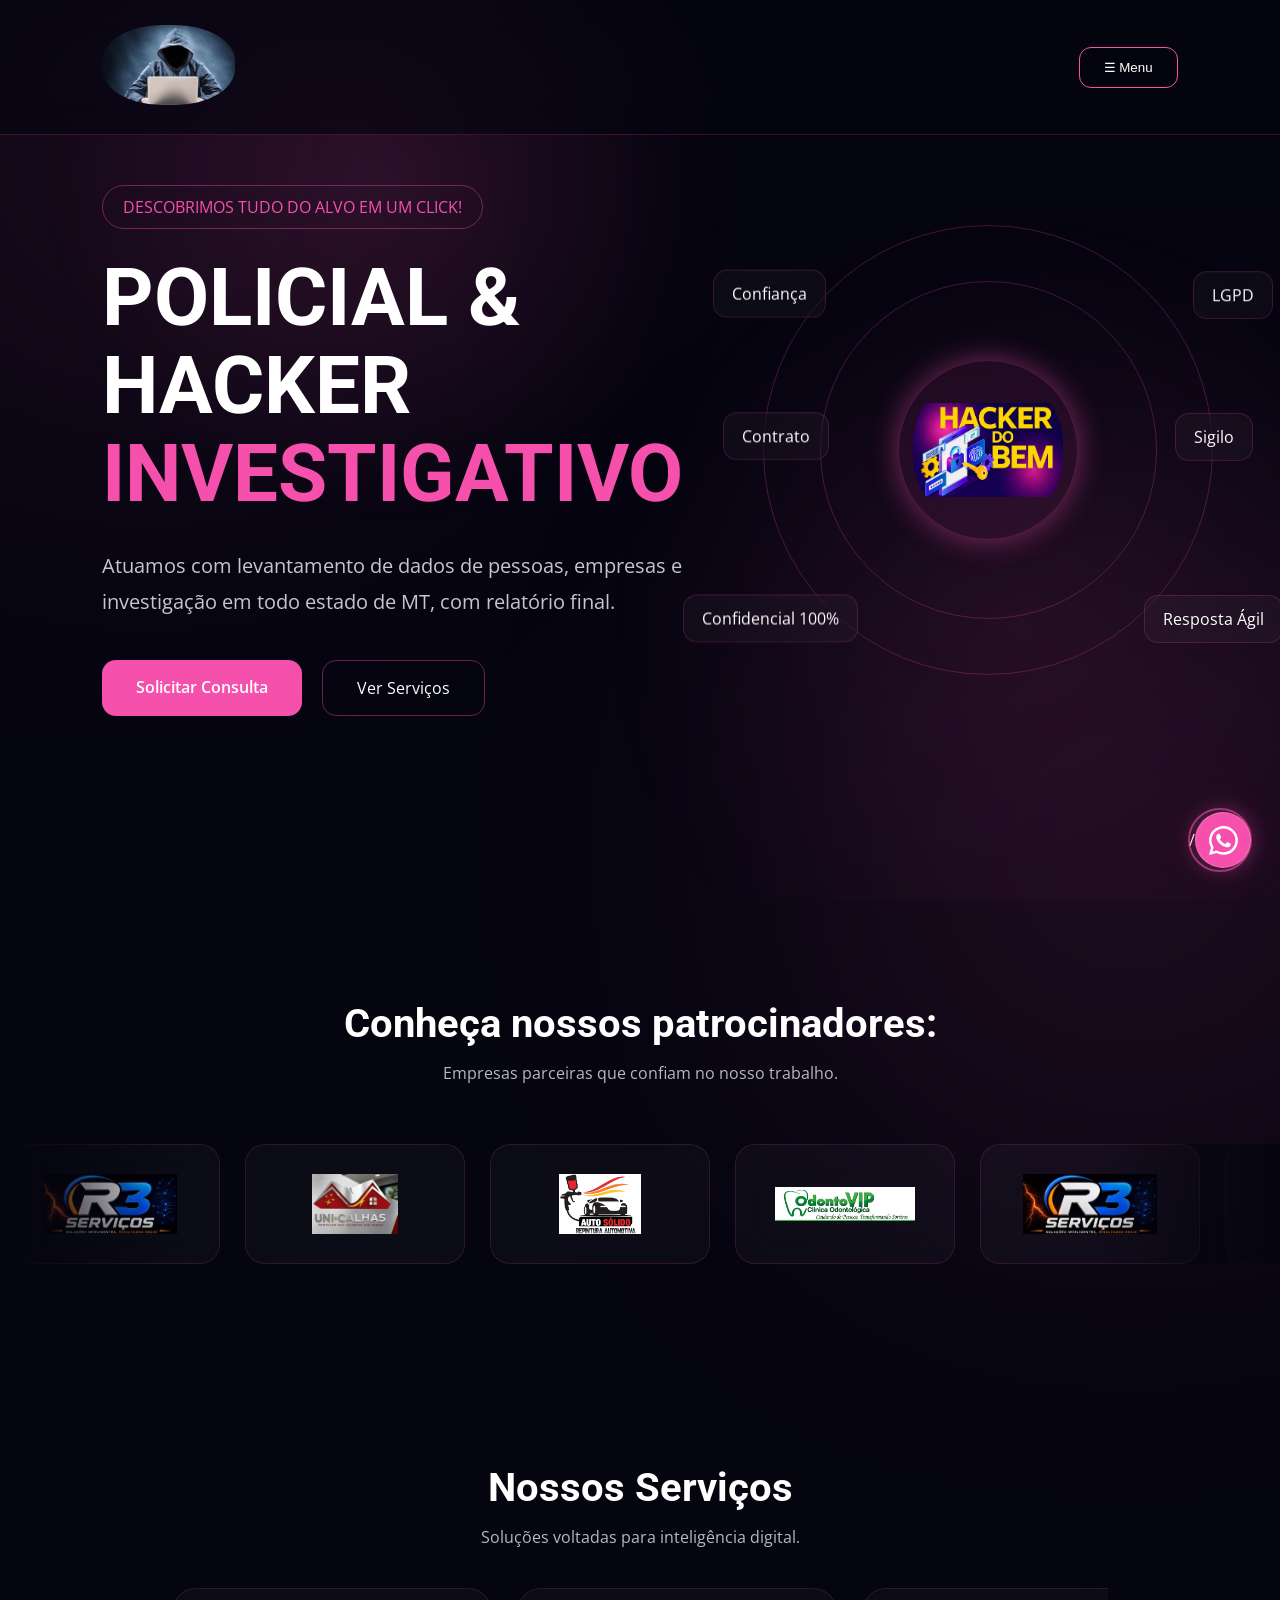
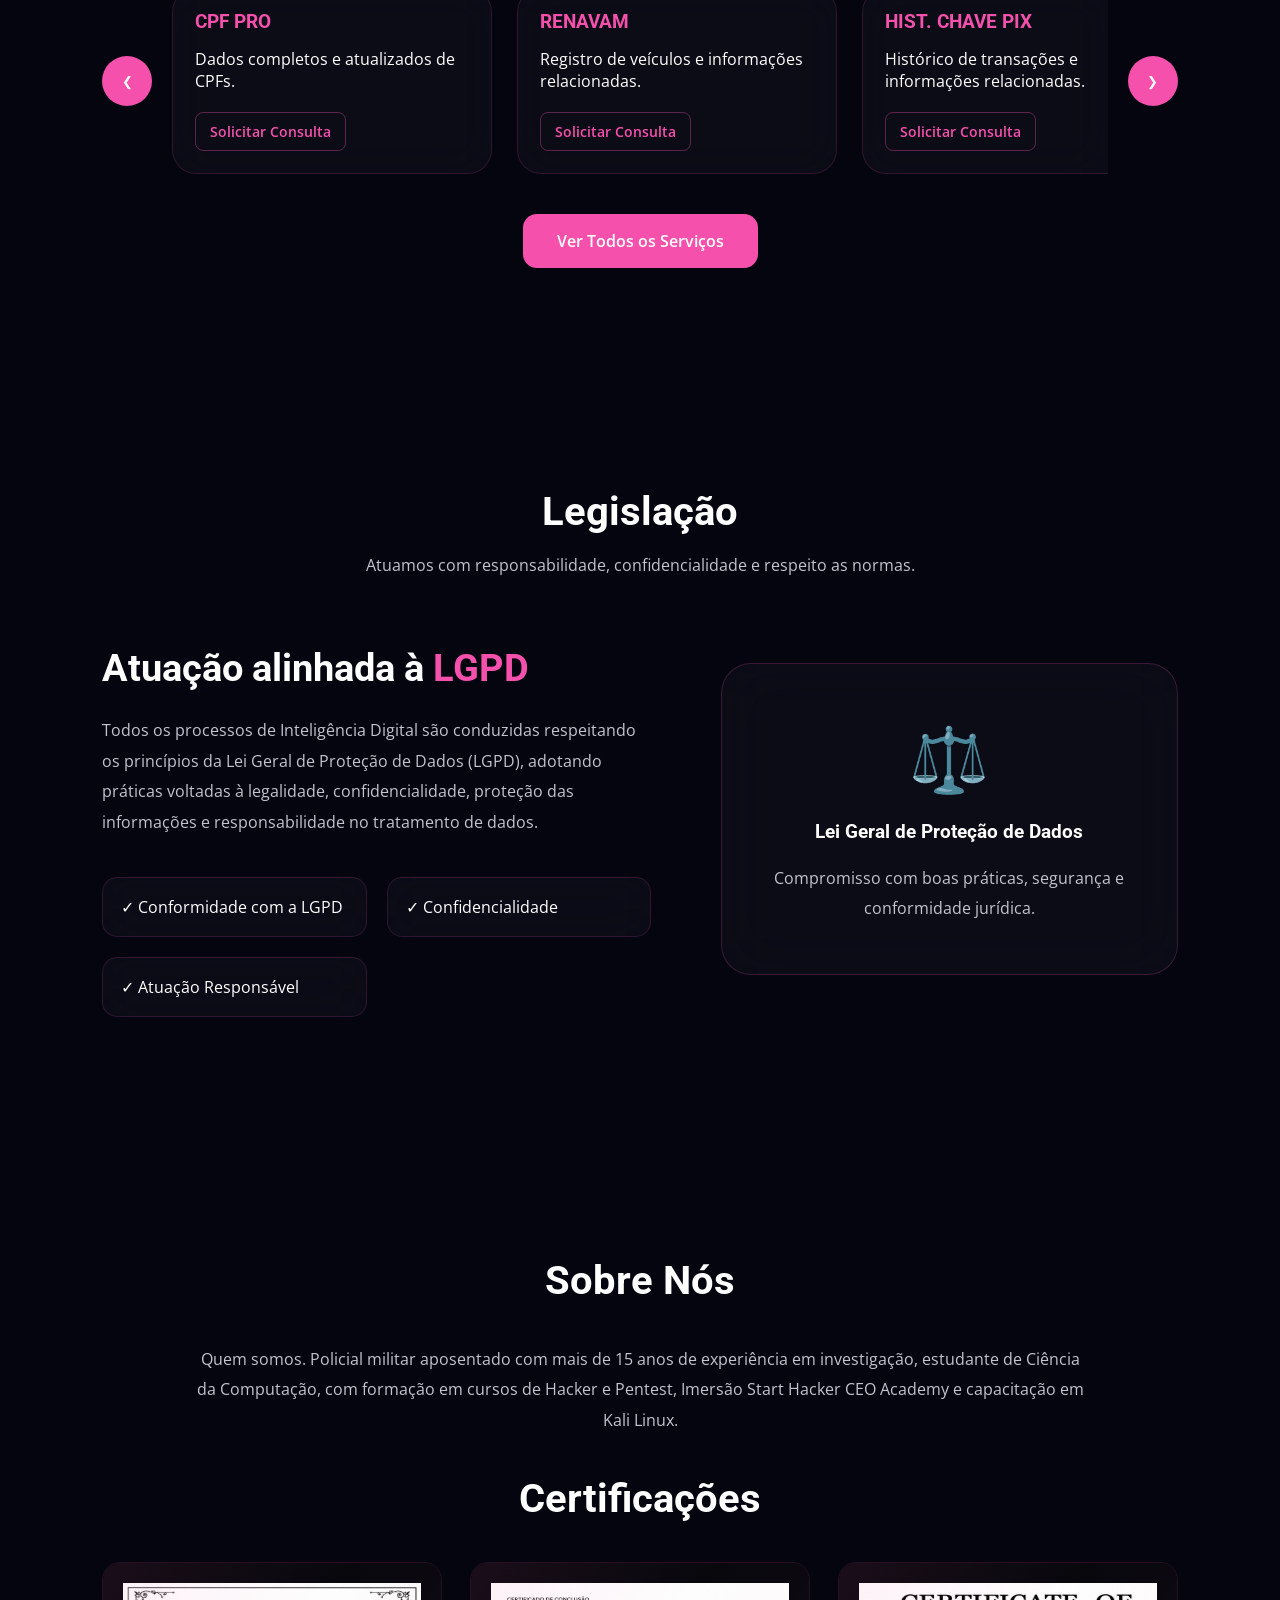
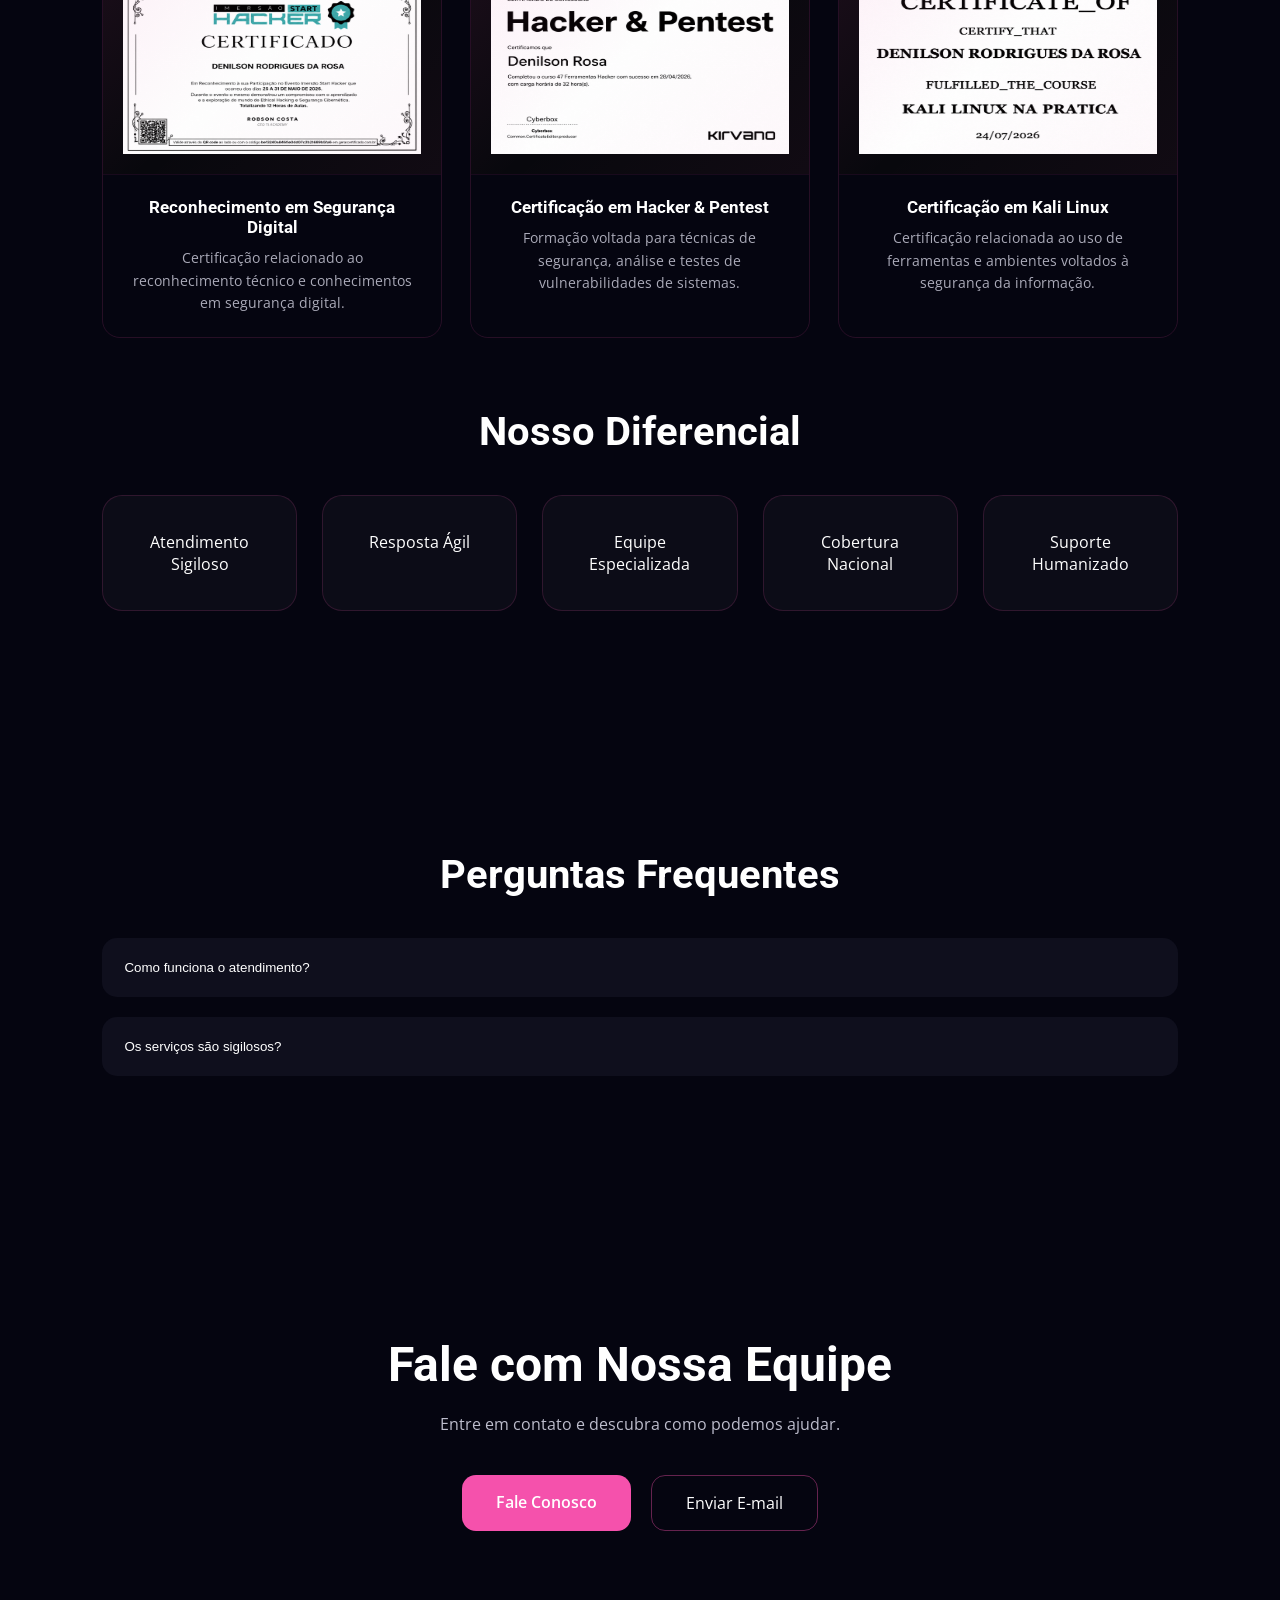
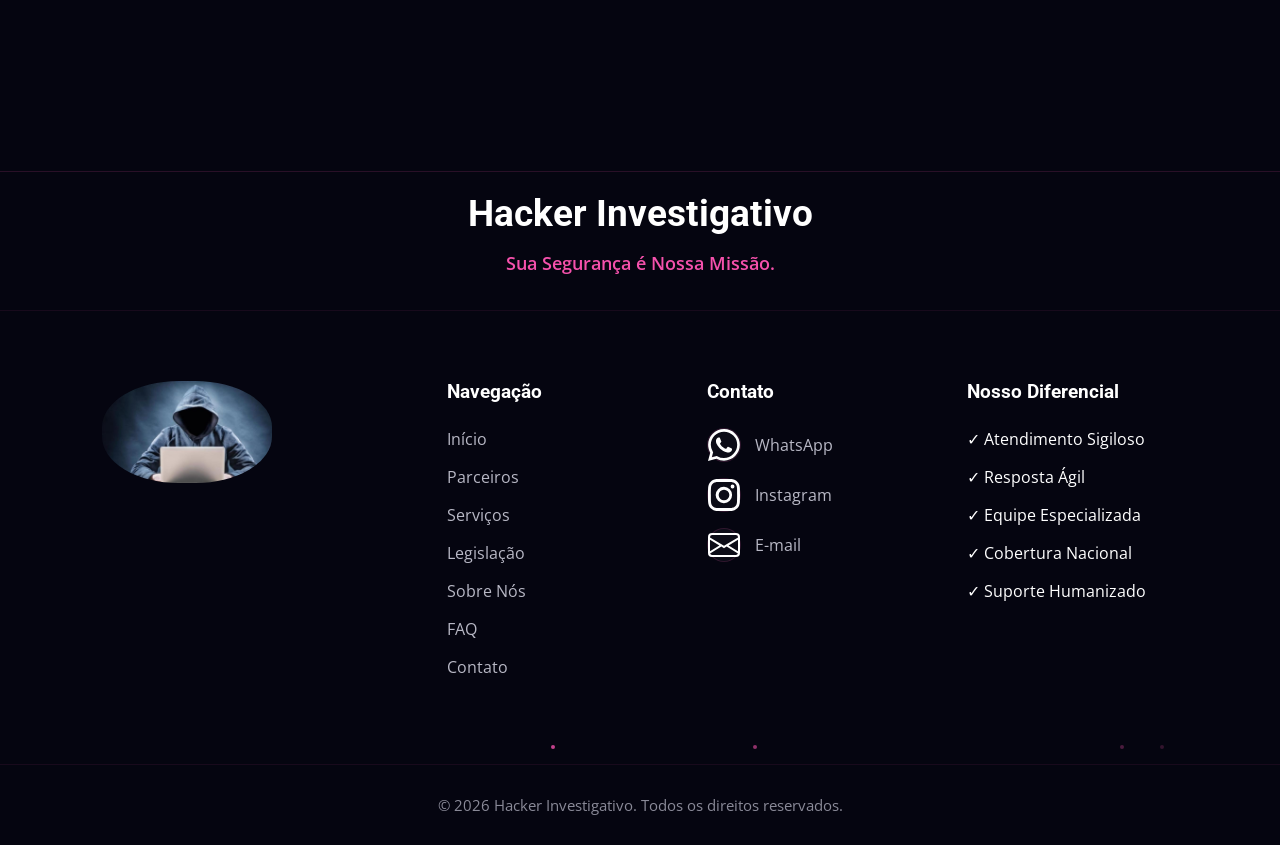
==== commit a104d01e: "remove card partner" ====
--- a/index.html
+++ b/index.html
@@ -341,41 +341,25 @@
                 </div>
 
                 <div class="partner-card">
-                    <img src="img/parceiros3.png" alt="unicalhas">
+                    <img src="img/parceiros4.png" alt="unicalhas">
+                </div>
+
+                <div class="partner-card">
+                    <img src="img/parceiros6.png" alt="unicalhas">
+                </div>
+
+                <!-- Duplicação para loop infinito -->
+
+                <div class="partner-card">
+                    <img src="img/parceiros1.jpg" alt="R3 serviços">
+                </div>
+
+                <div class="partner-card">
+                    <img src="img/parceiros2.jpg" alt="unicalhas">
                 </div>
 
                 <div class="partner-card">
                     <img src="img/parceiros4.png" alt="unicalhas">
-                </div>
-
-                <div class="partner-card">
-                    <img src="img/parceiros5.png" alt="unicalhas">
-                </div>
-
-                <div class="partner-card">
-                    <img src="img/parceiros6.png" alt="unicalhas">
-                </div>
-
-                <!-- Duplicação para loop infinito -->
-
-                <div class="partner-card">
-                    <img src="img/parceiros1.jpg" alt="R3 serviços">
-                </div>
-
-                <div class="partner-card">
-                    <img src="img/parceiros2.jpg" alt="unicalhas">
-                </div>
-
-                <div class="partner-card">
-                    <img src="img/parceiros3.png" alt="unicalhas">
-                </div>
-
-                <div class="partner-card">
-                    <img src="img/parceiros4.png" alt="unicalhas">
-                </div>
-
-                <div class="partner-card">
-                    <img src="img/parceiros5.png" alt="unicalhas">
                 </div>
 
                 <div class="partner-card">
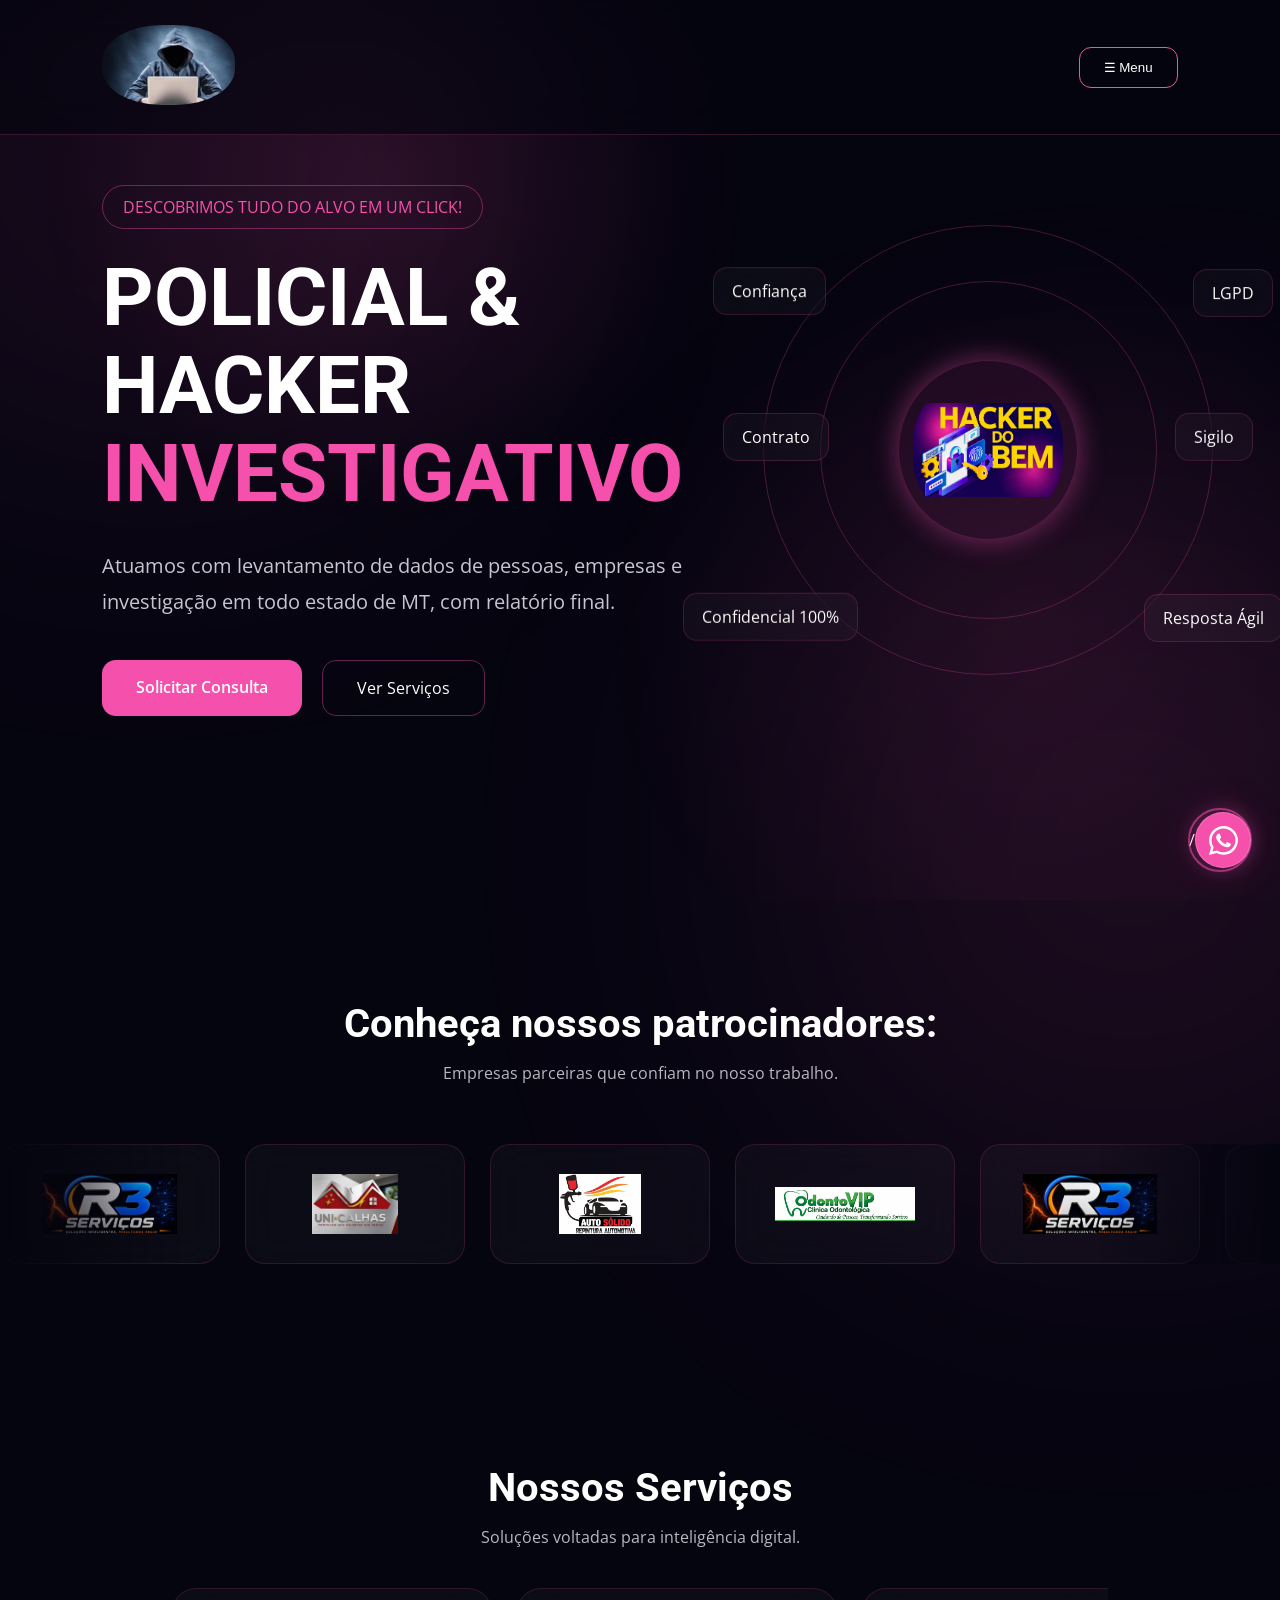
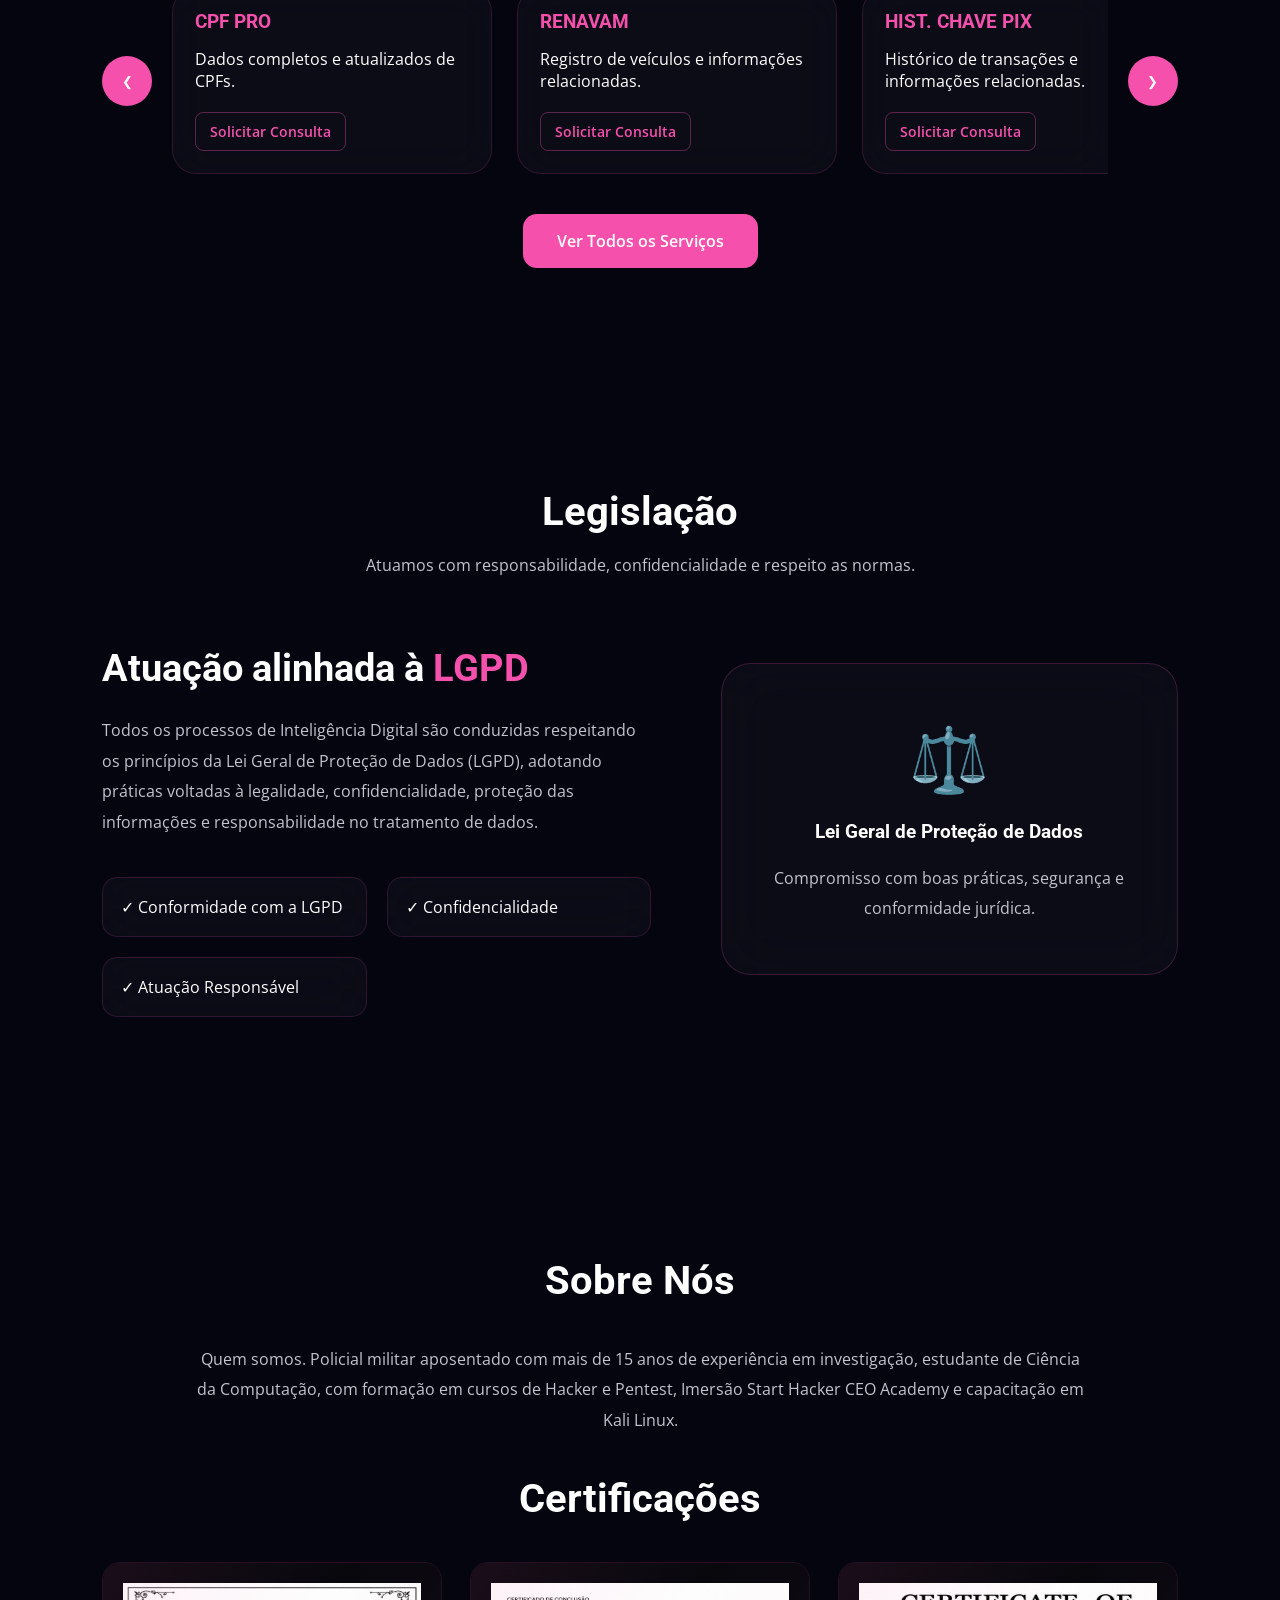
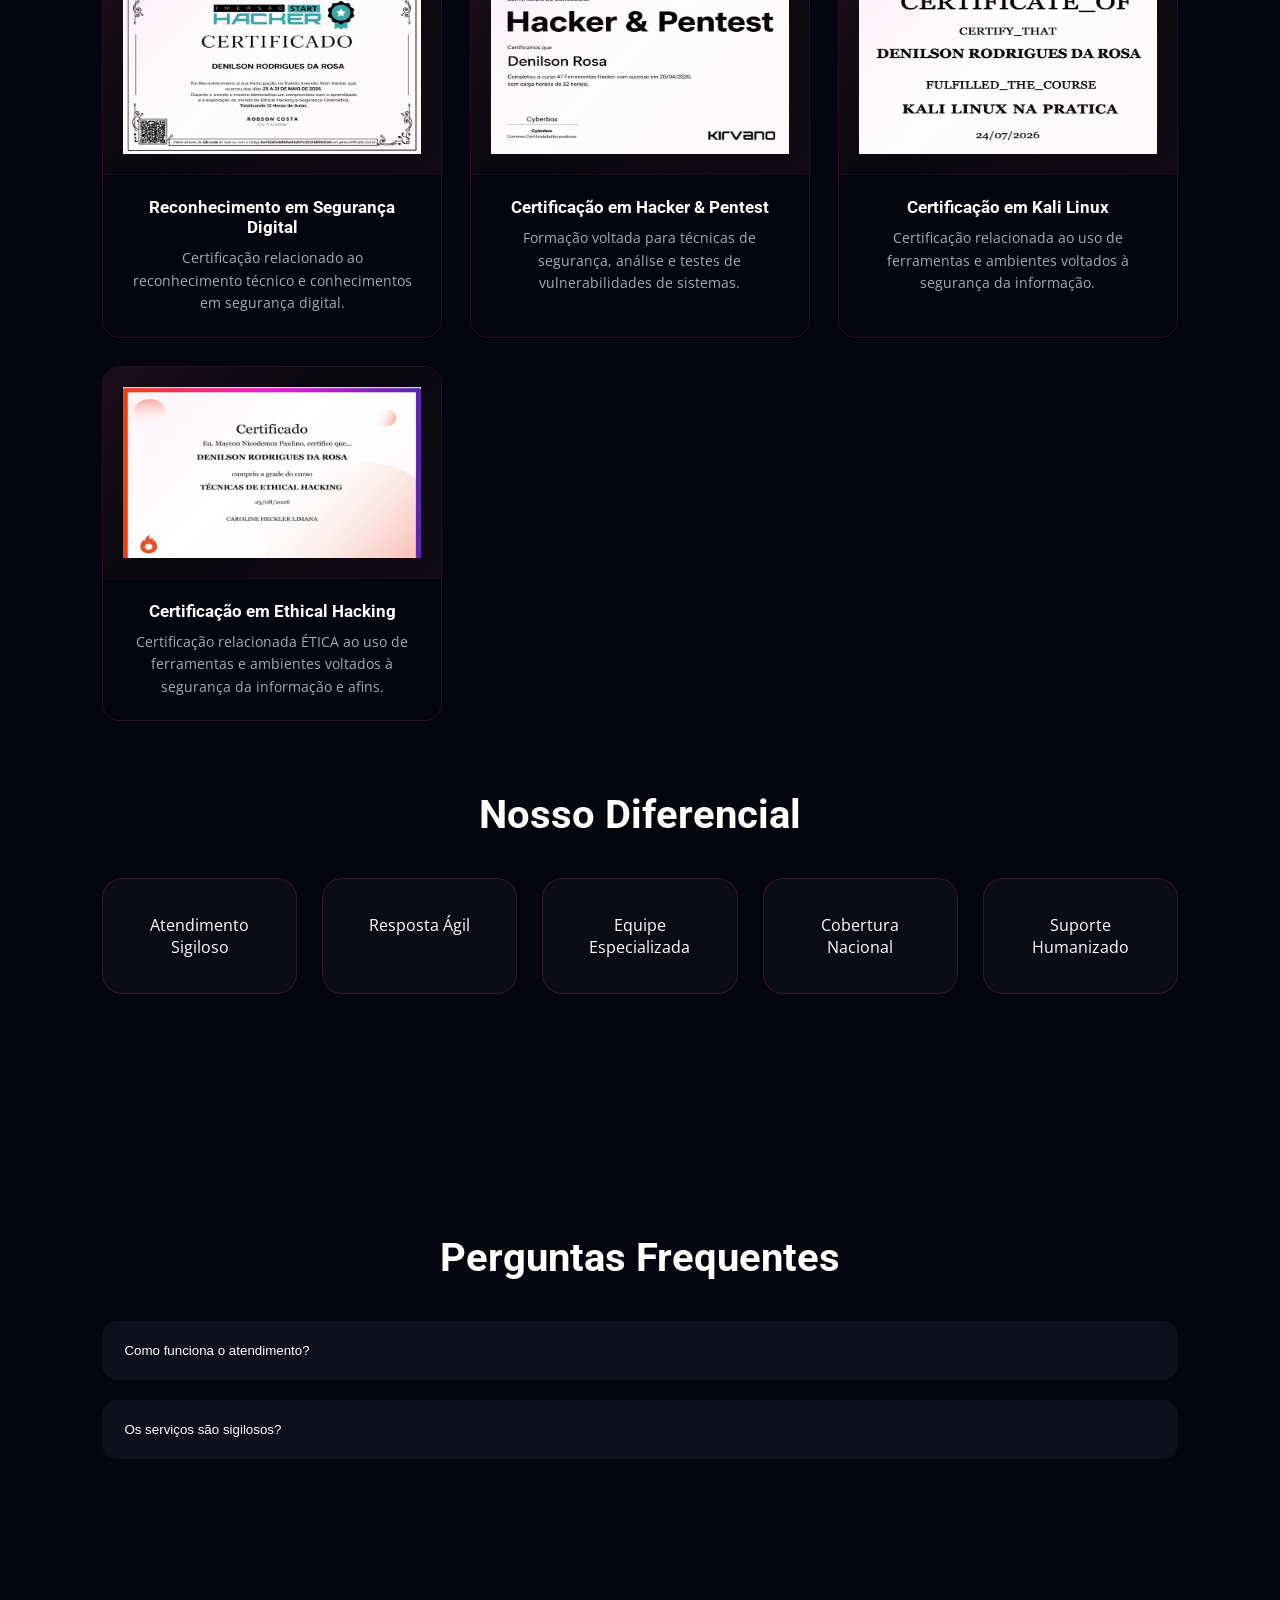
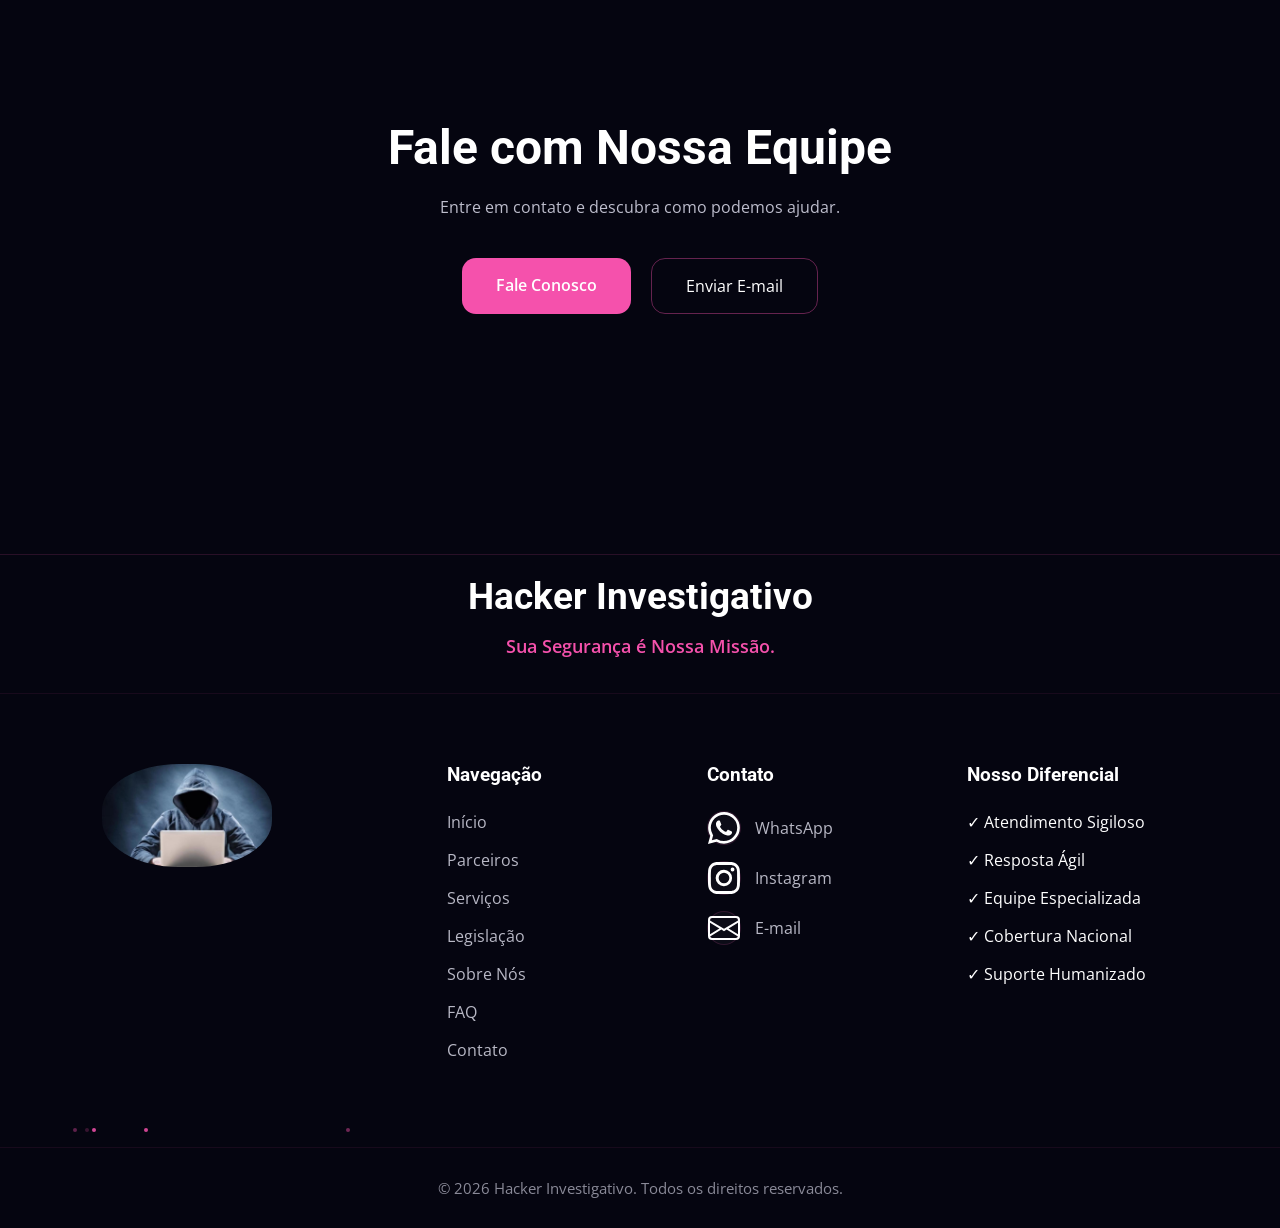
==== commit 0b2947e1: "Add new card certificado" ====
--- a/index.html
+++ b/index.html
@@ -625,6 +625,27 @@
                     <p>
                         Certificação relacionada ao uso de ferramentas
                         e ambientes voltados à segurança da informação.
+                    </p>
+                </div>
+
+            </div>
+
+            <div class="certificate-card">
+
+                <div class="certificate-image">
+                    <img
+                        src="img/certificado4.jpeg"
+                        alt="Certificado de formação em Ethical Hacking"
+                        loading="lazy"
+                    >
+                </div>
+
+                <div class="certificate-info">
+                    <h3>Certificação em Ethical Hacking</h3>
+
+                    <p>
+                        Certificação relacionada ÉTICA ao uso de ferramentas
+                        e ambientes voltados à segurança da informação e afins.
                     </p>
                 </div>
 
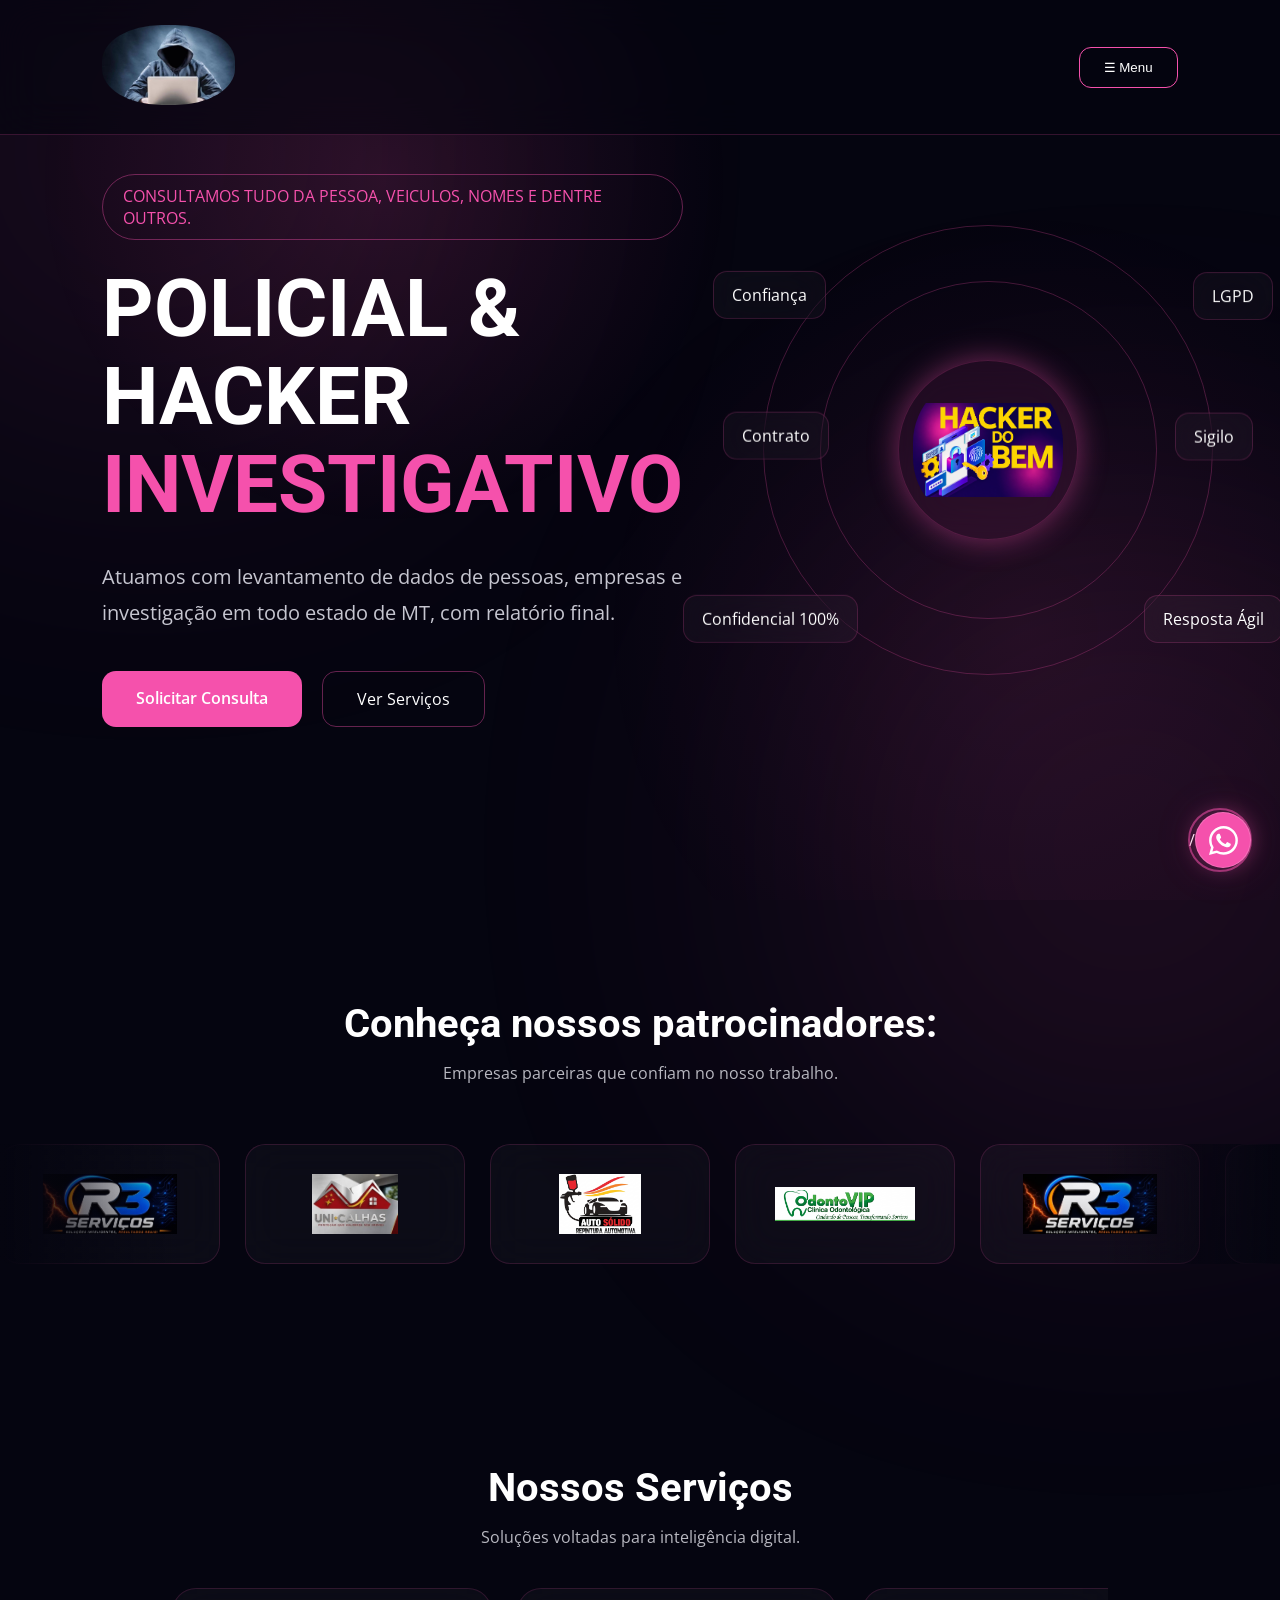
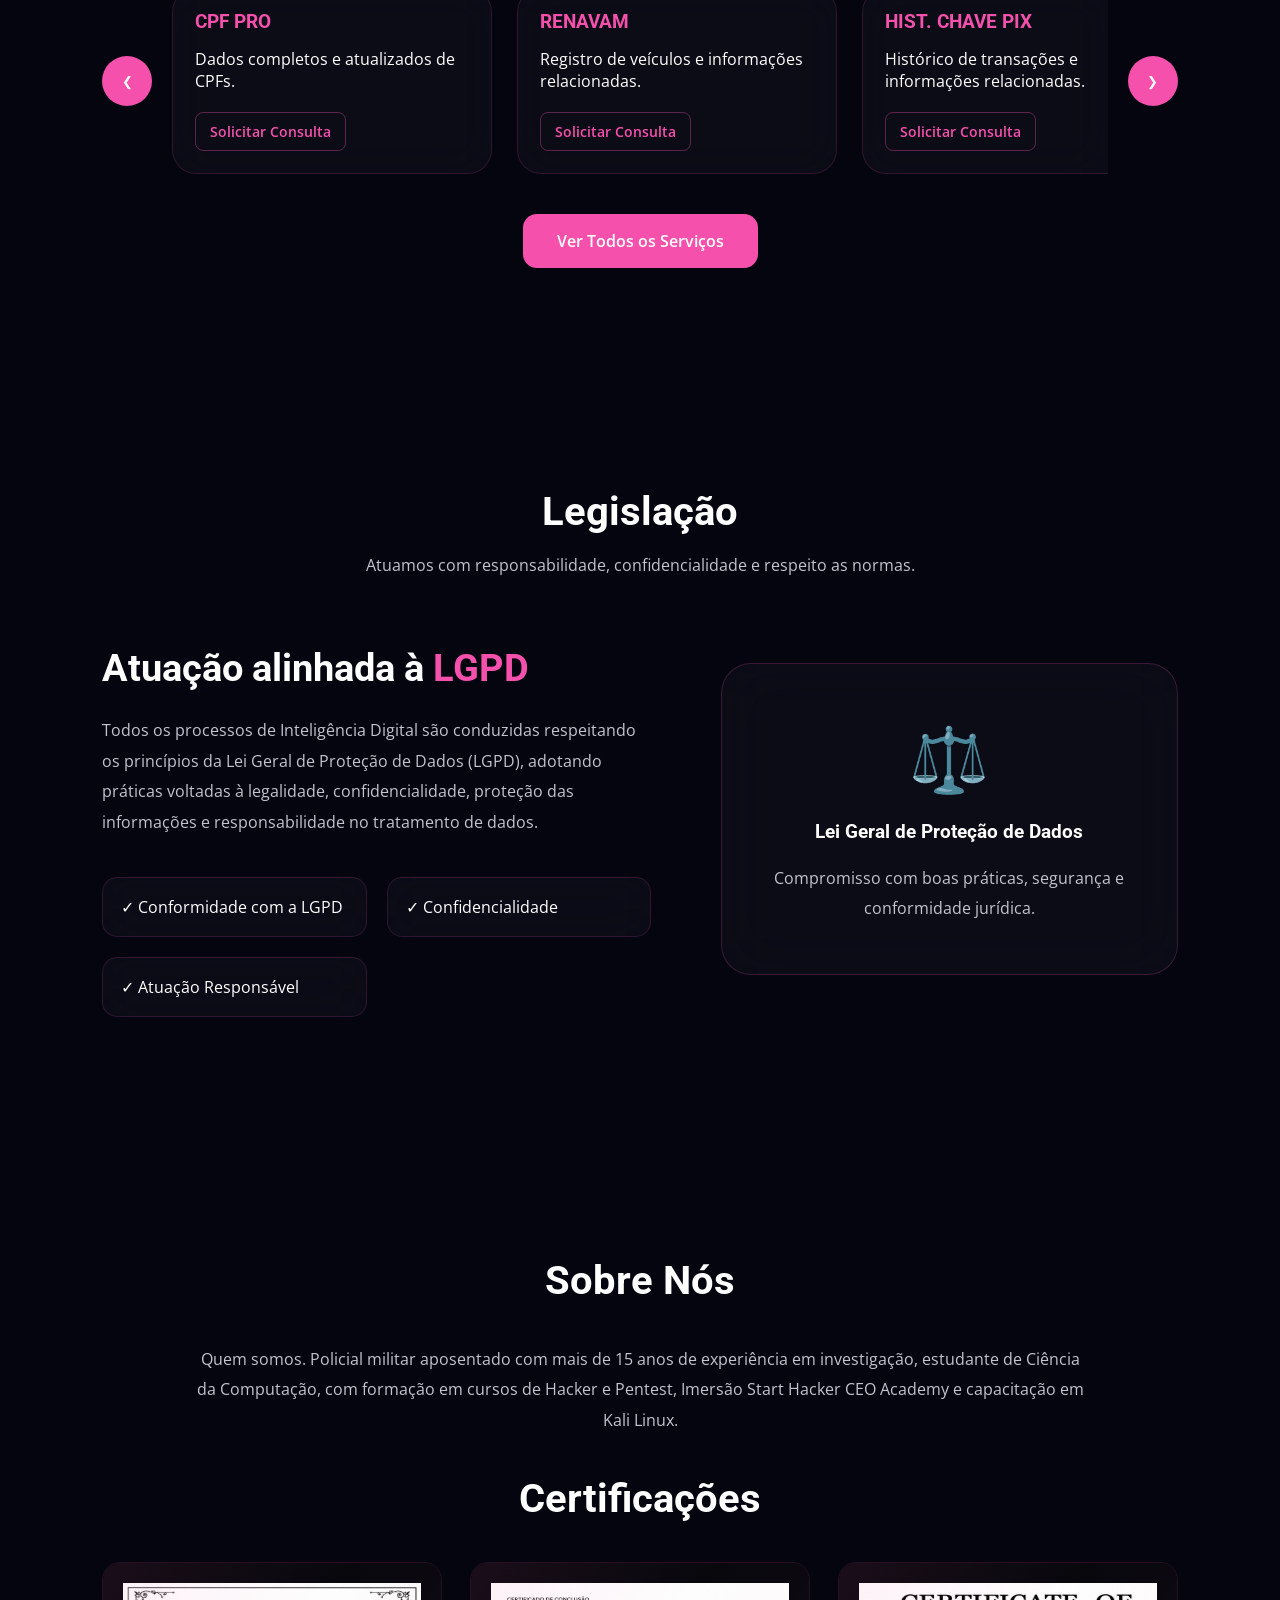
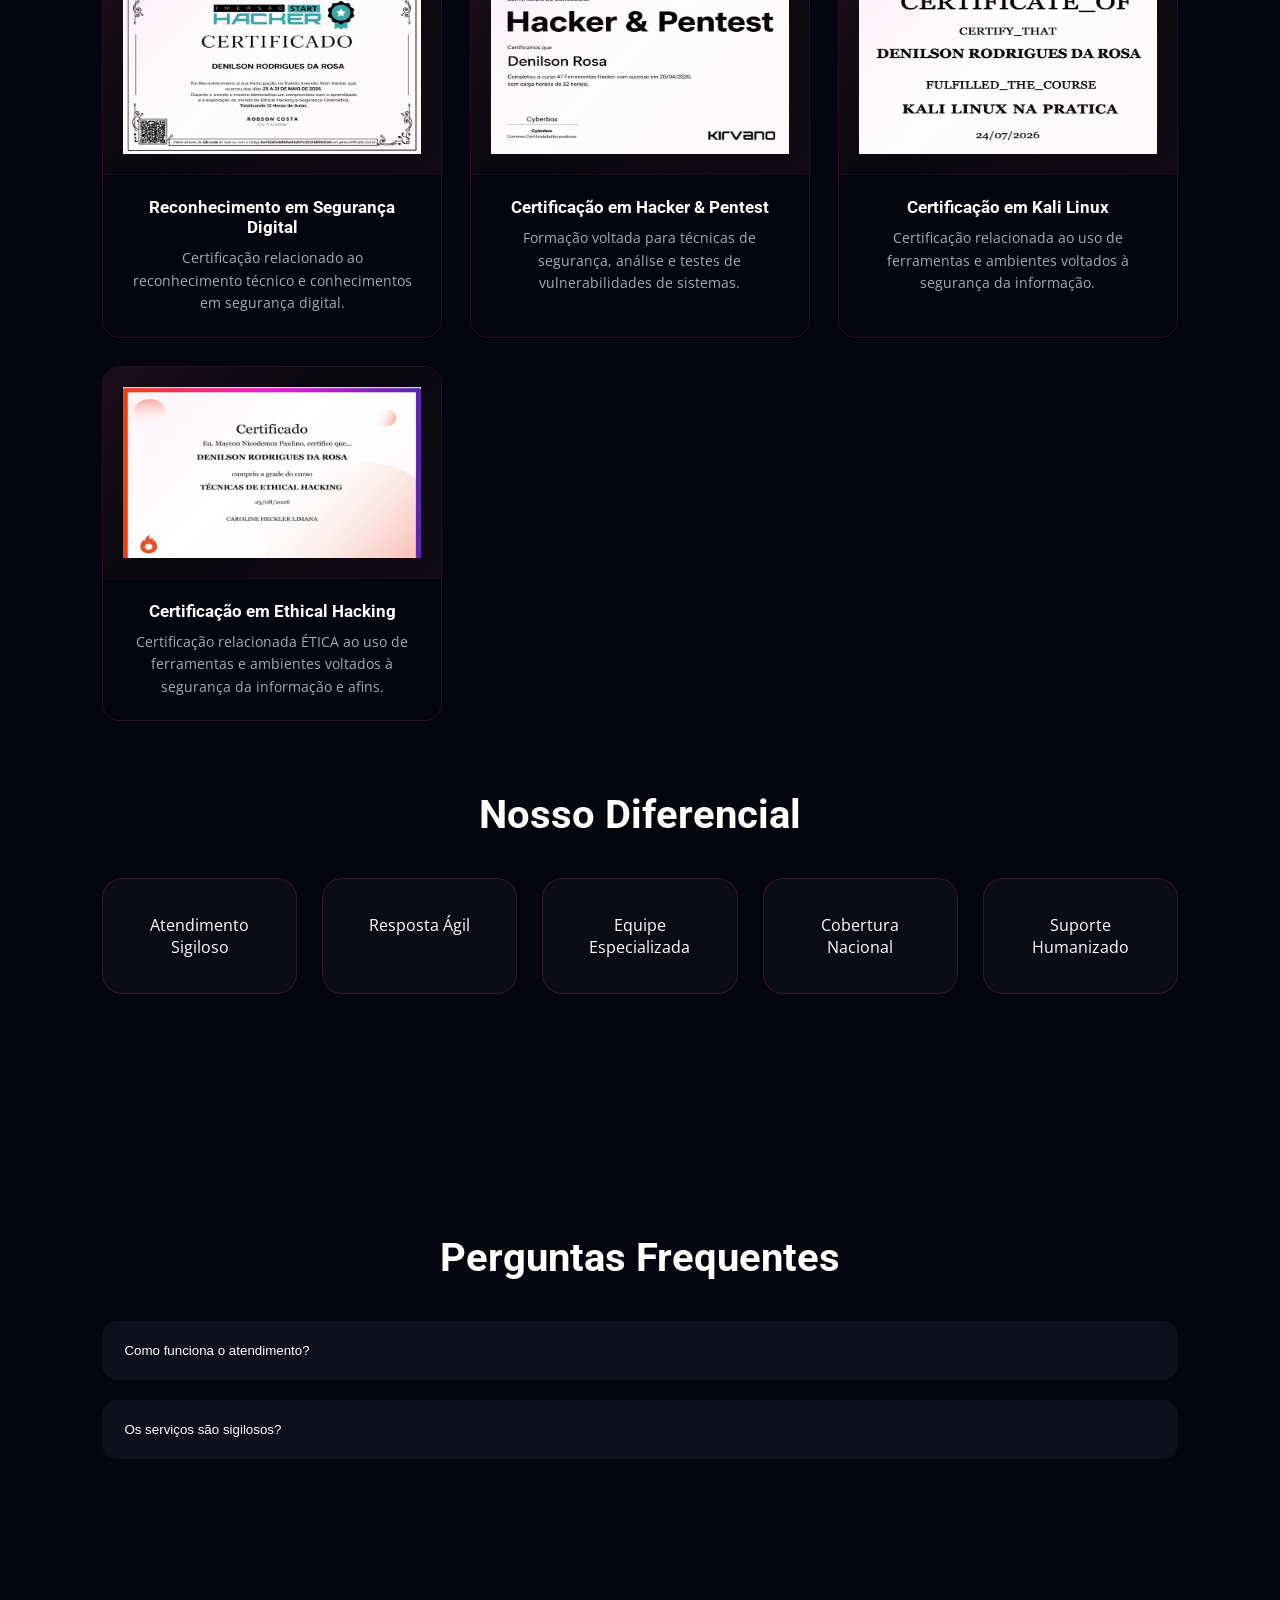
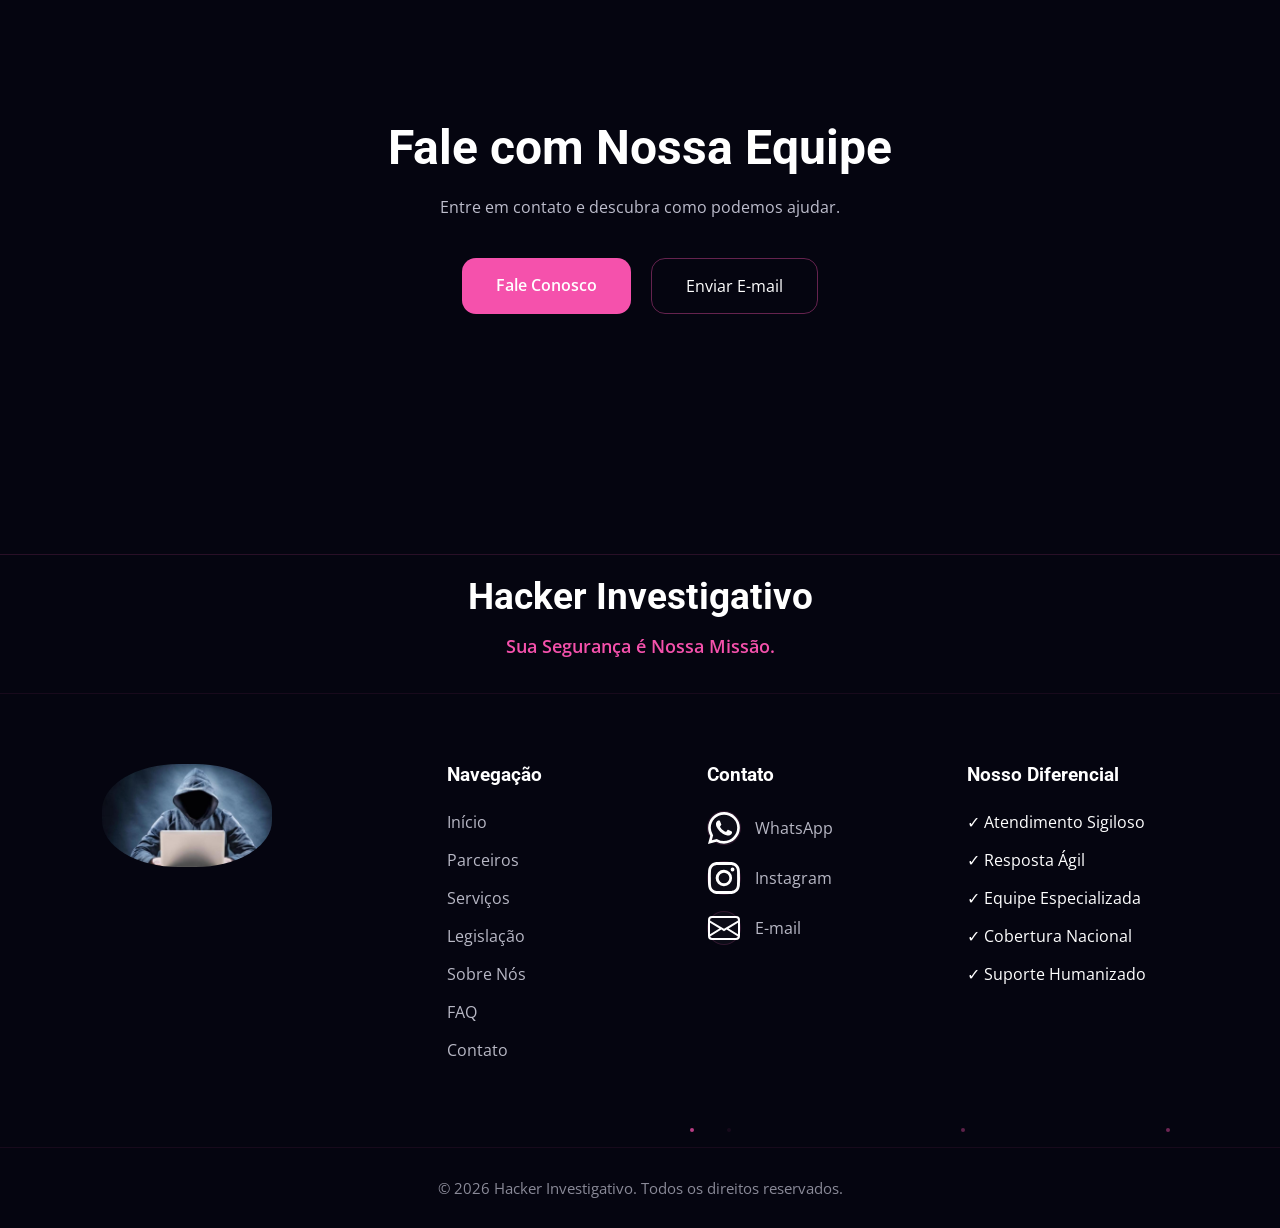
==== commit 17c626b1: "header hero alterado" ====
--- a/index.html
+++ b/index.html
@@ -244,7 +244,7 @@
         <div class="hero-left">
 
             <span class="badge">
-                DESCOBRIMOS TUDO DO ALVO EM UM CLICK!
+                CONSULTAMOS TUDO DA PESSOA, VEICULOS, NOMES E DENTRE OUTROS.
             </span>
 
             <h1>
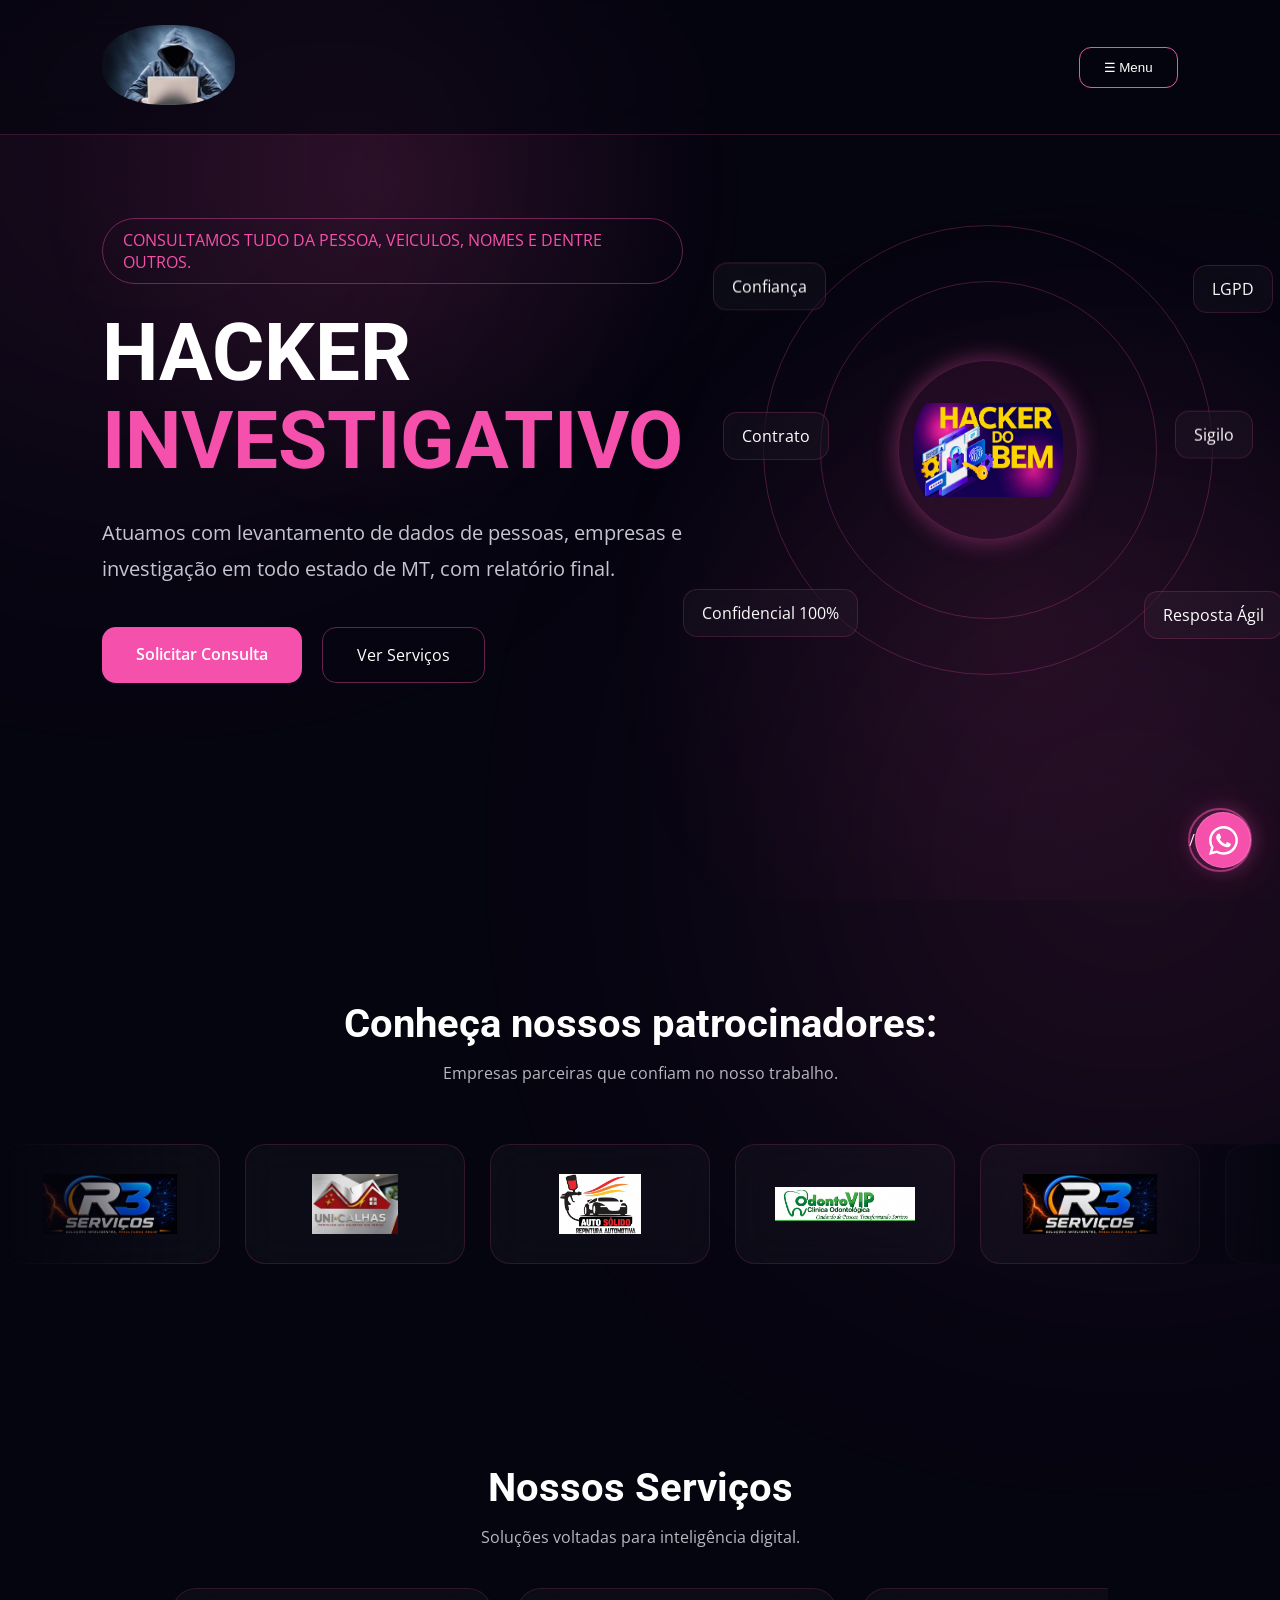
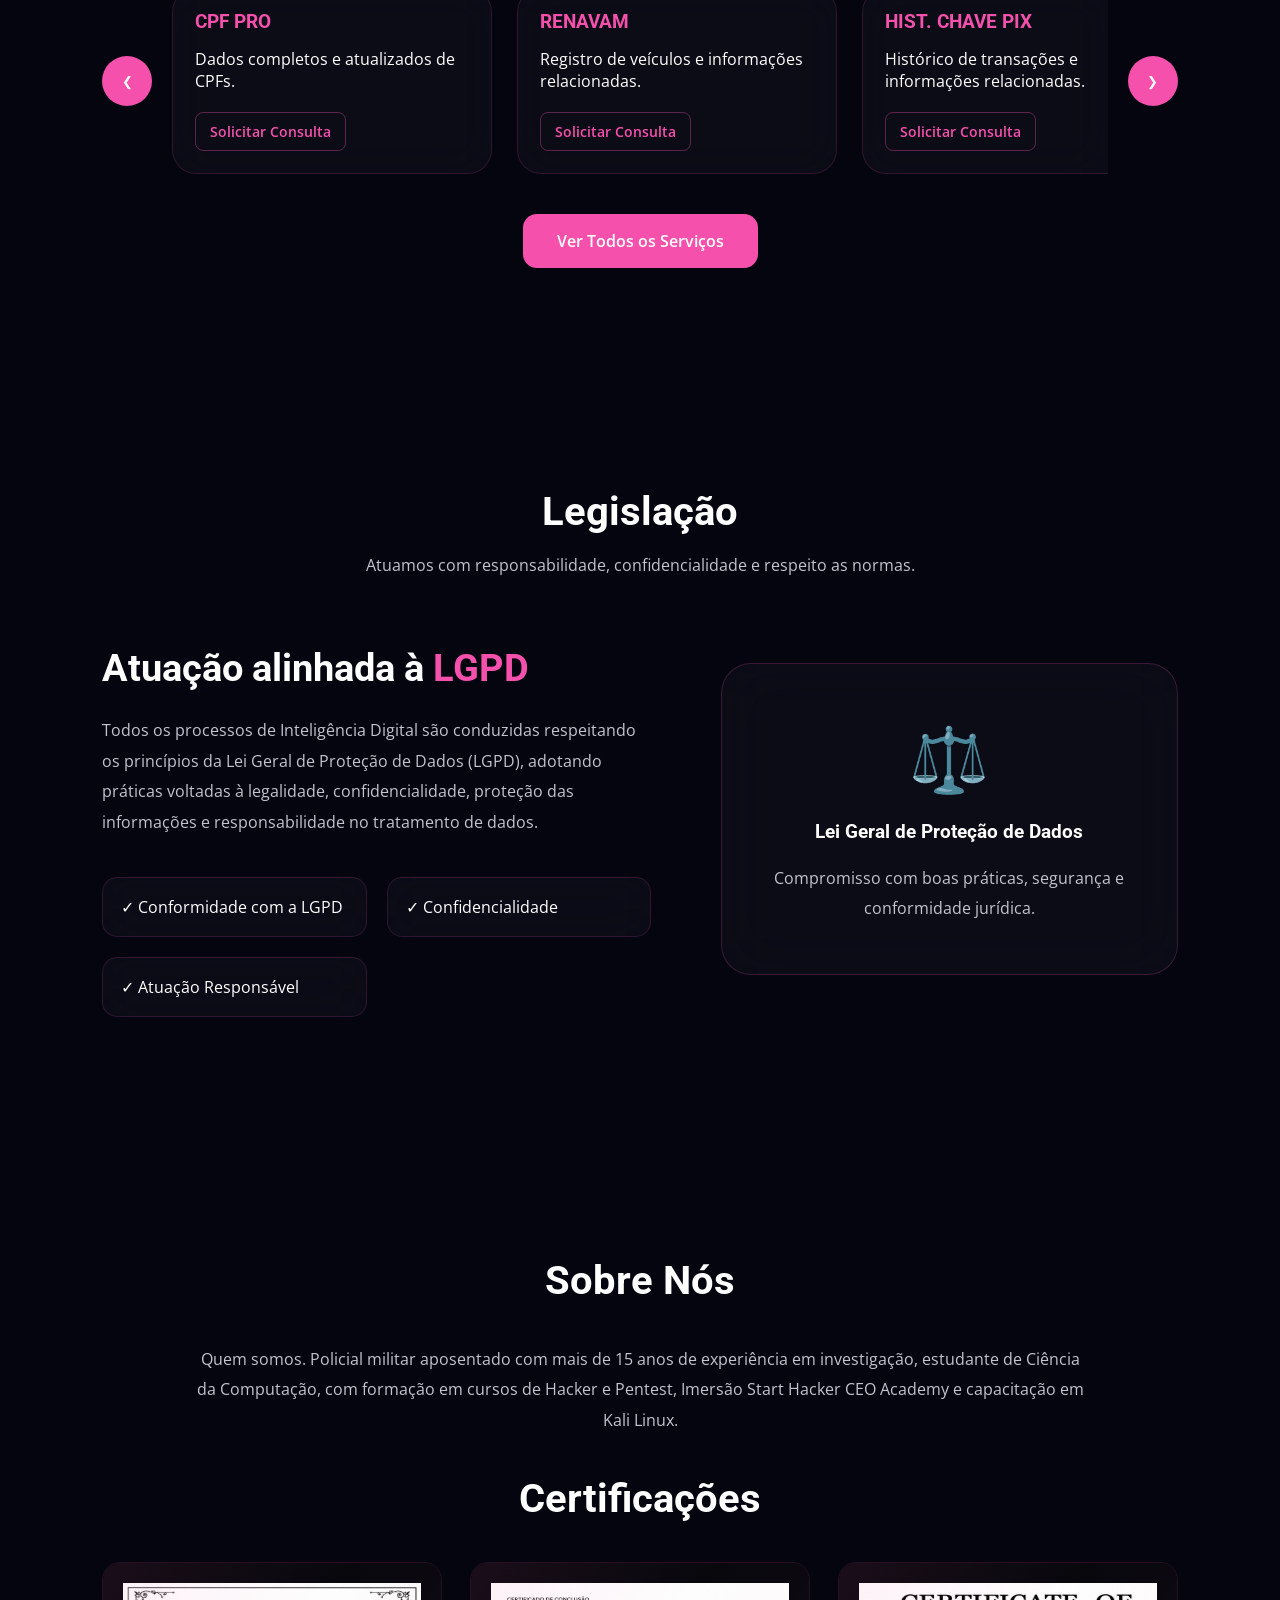
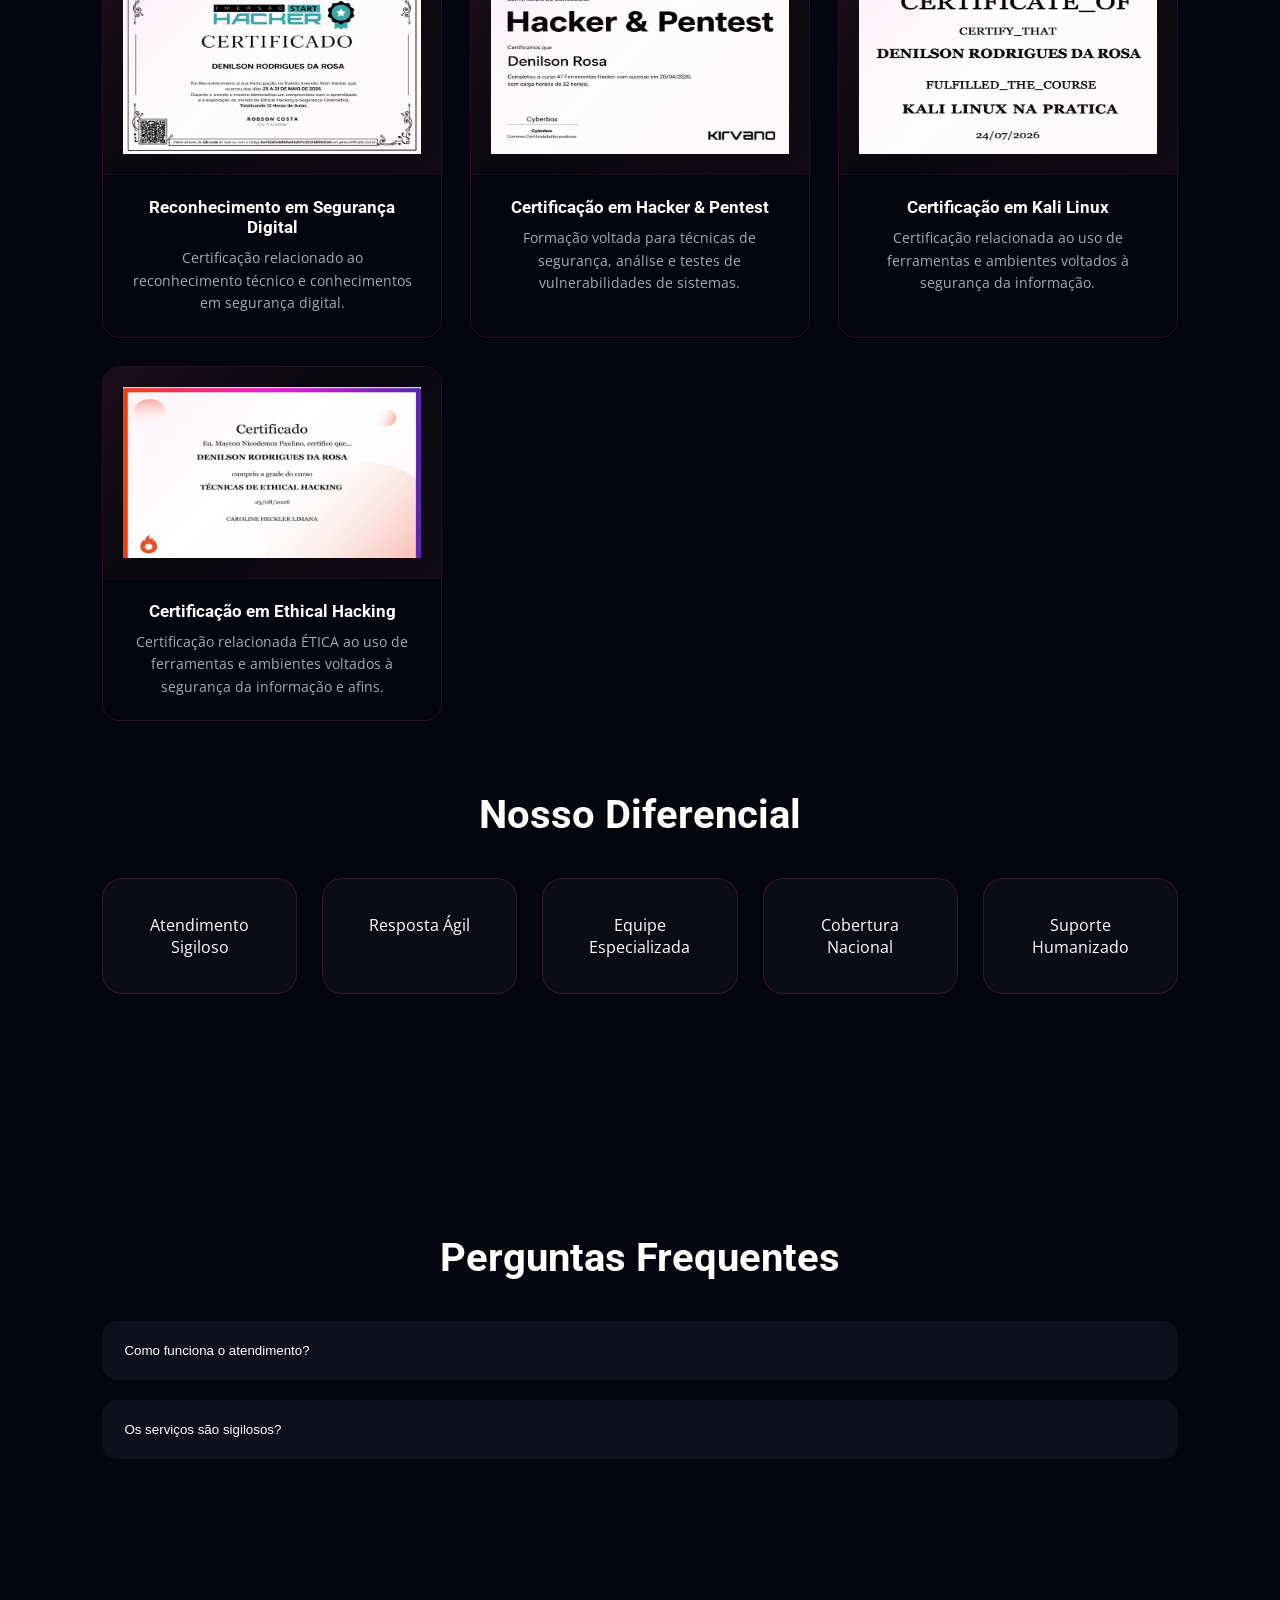
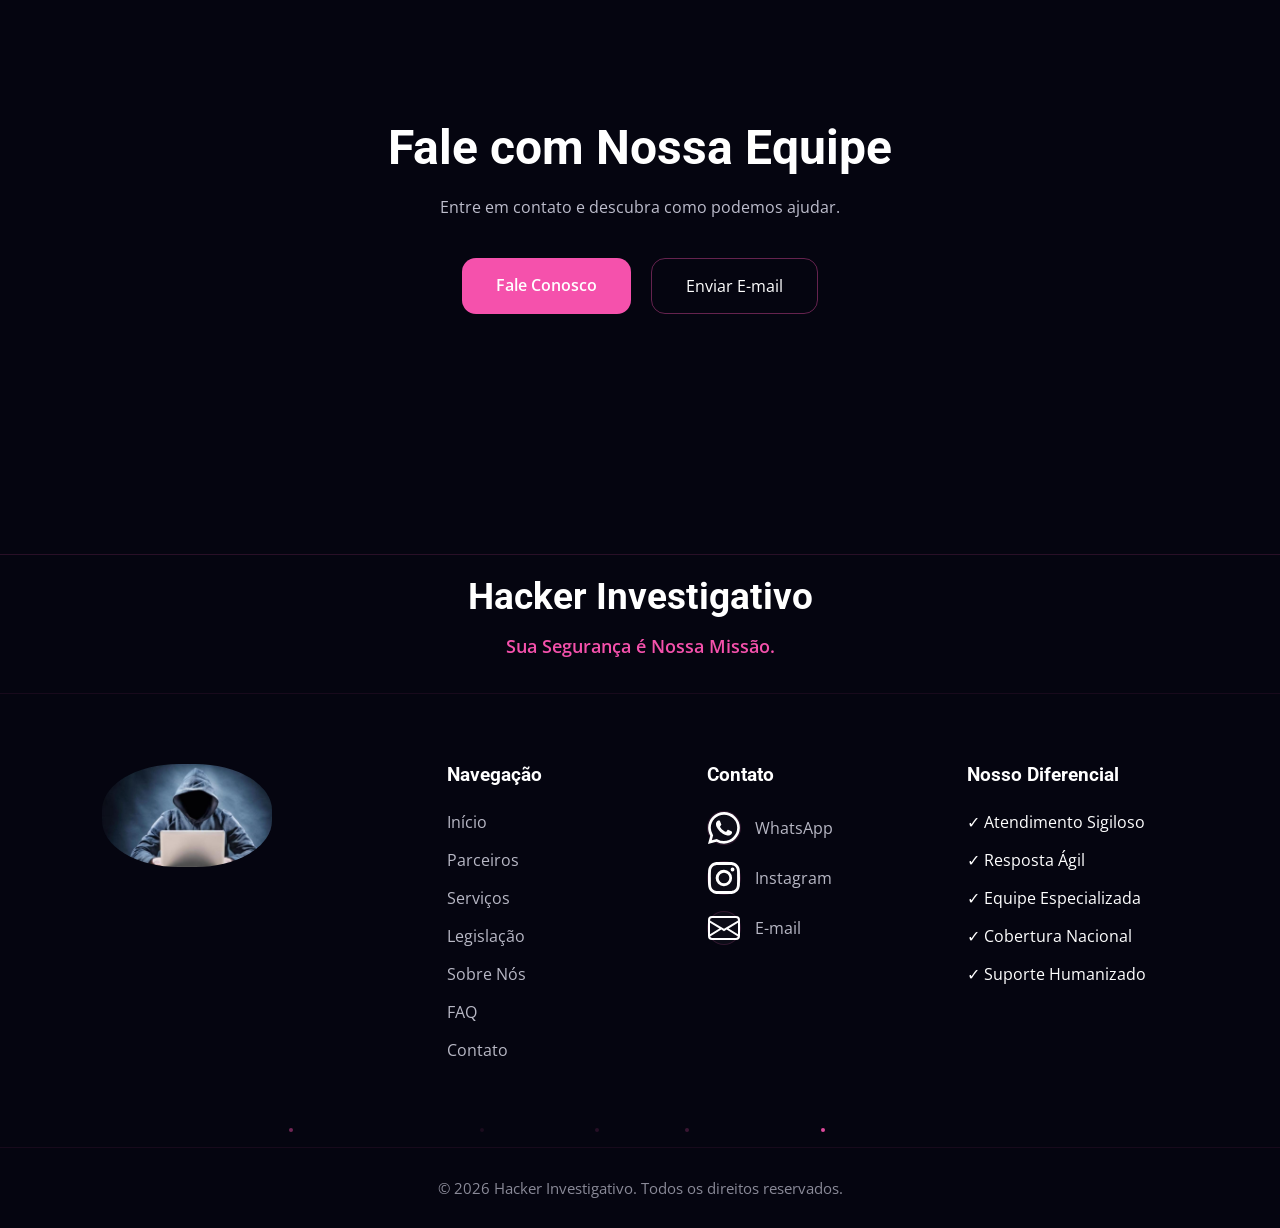
==== commit c7d5617f: "header hero alterado" ====
--- a/index.html
+++ b/index.html
@@ -248,7 +248,7 @@
             </span>
 
             <h1>
-               POLICIAL & HACKER
+               HACKER
                 <span>INVESTIGATIVO</span>
             </h1>
 
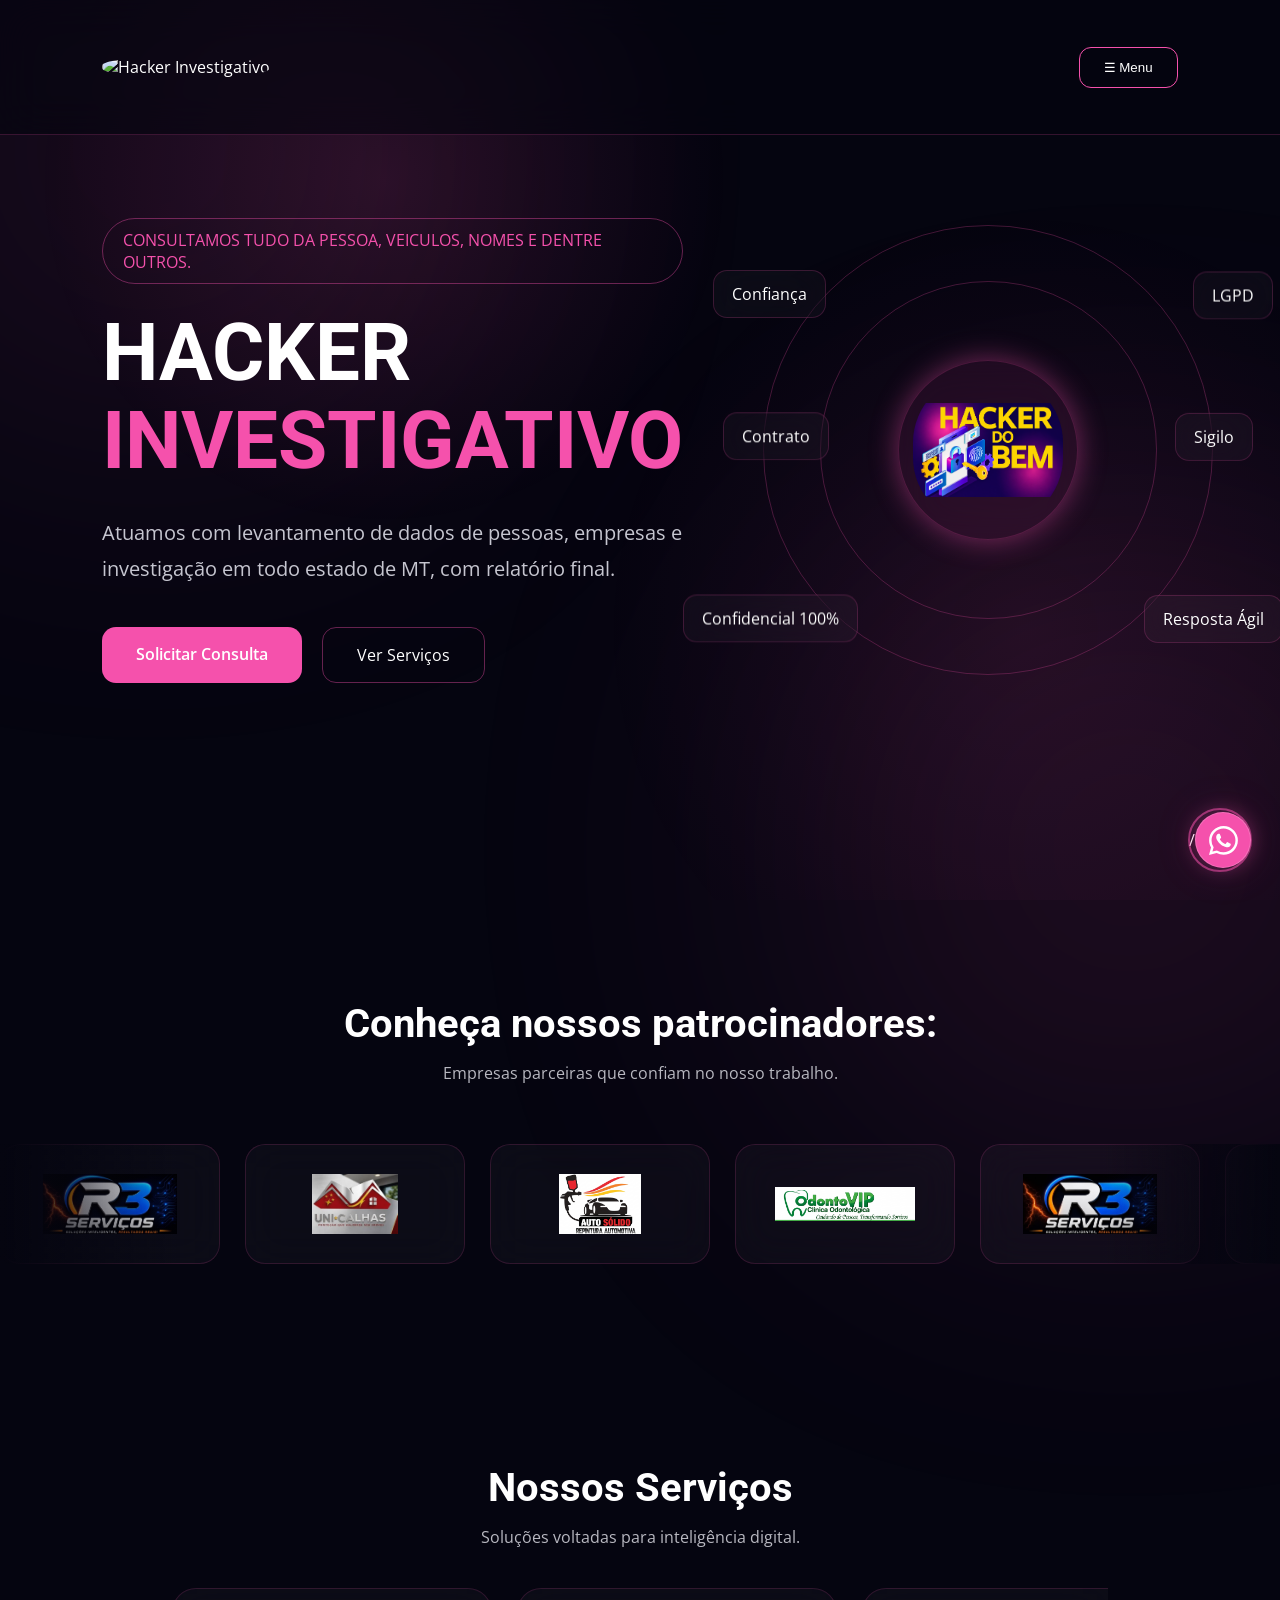
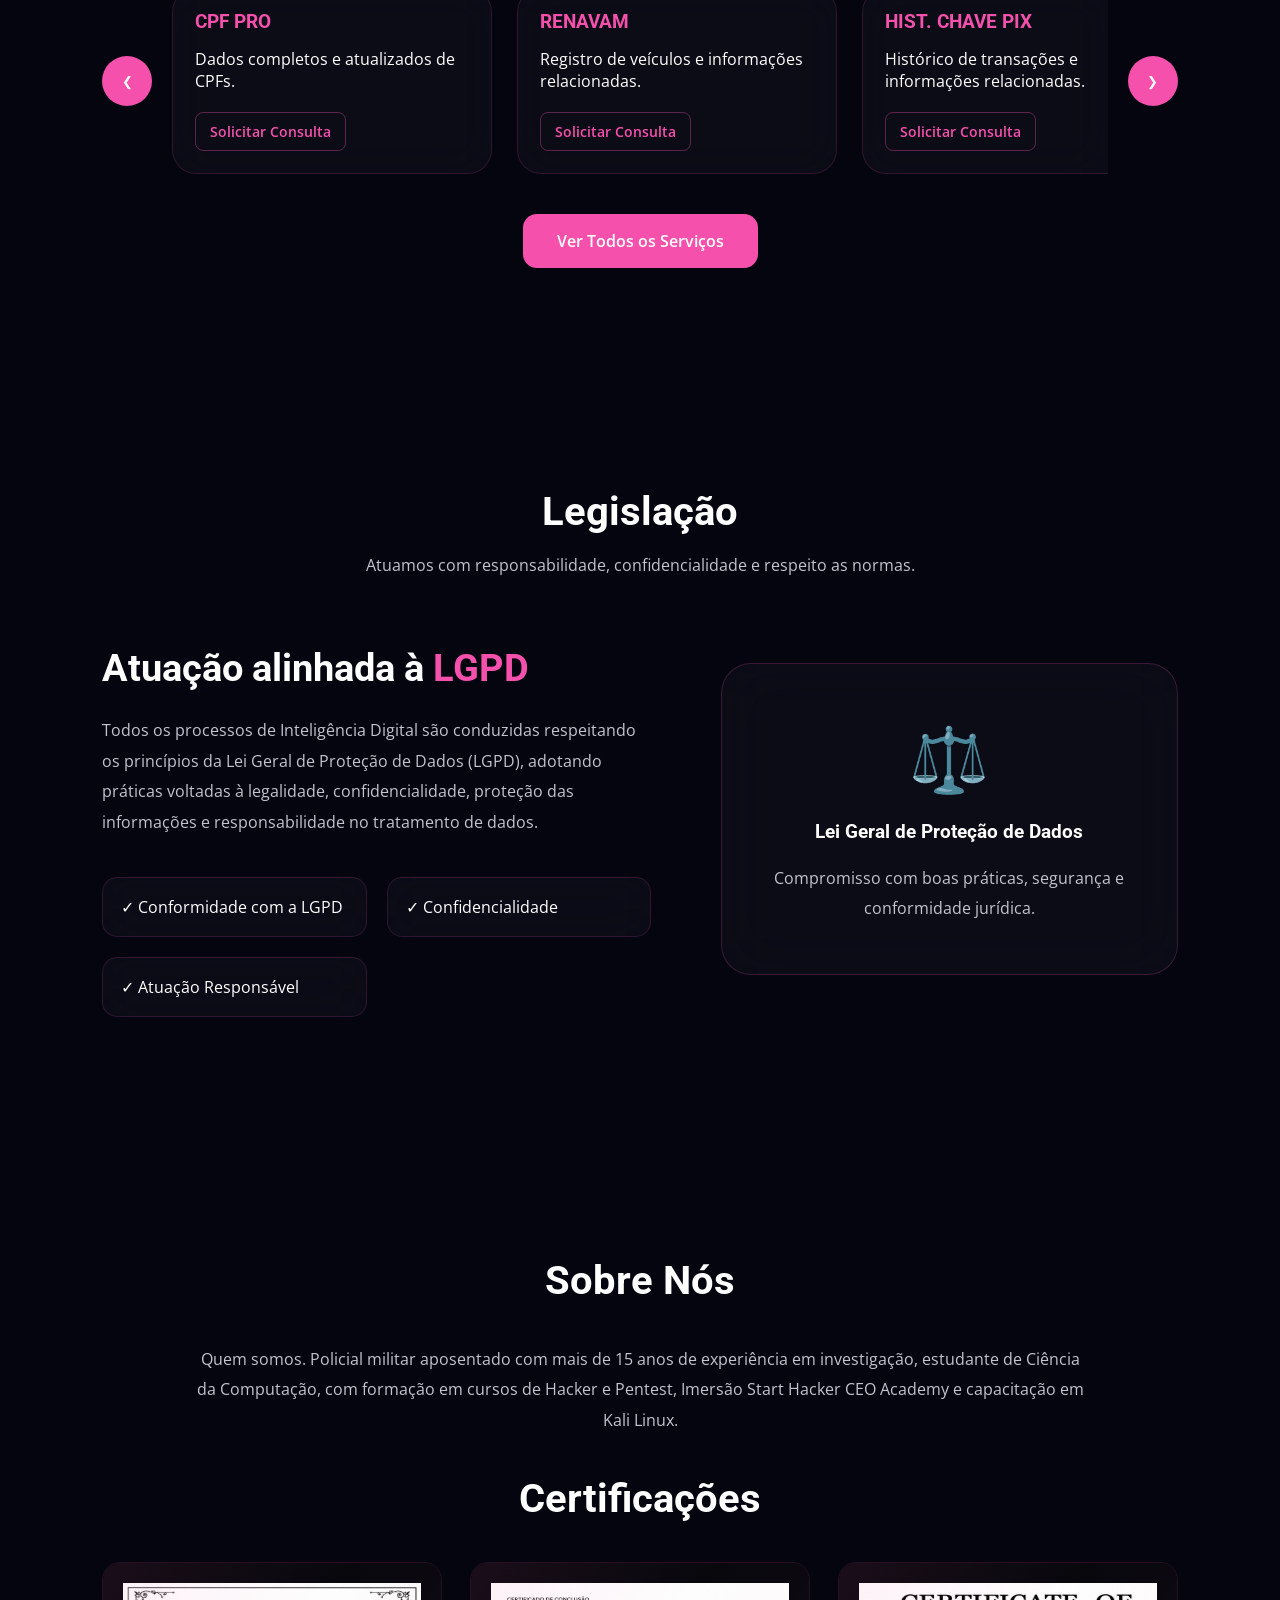
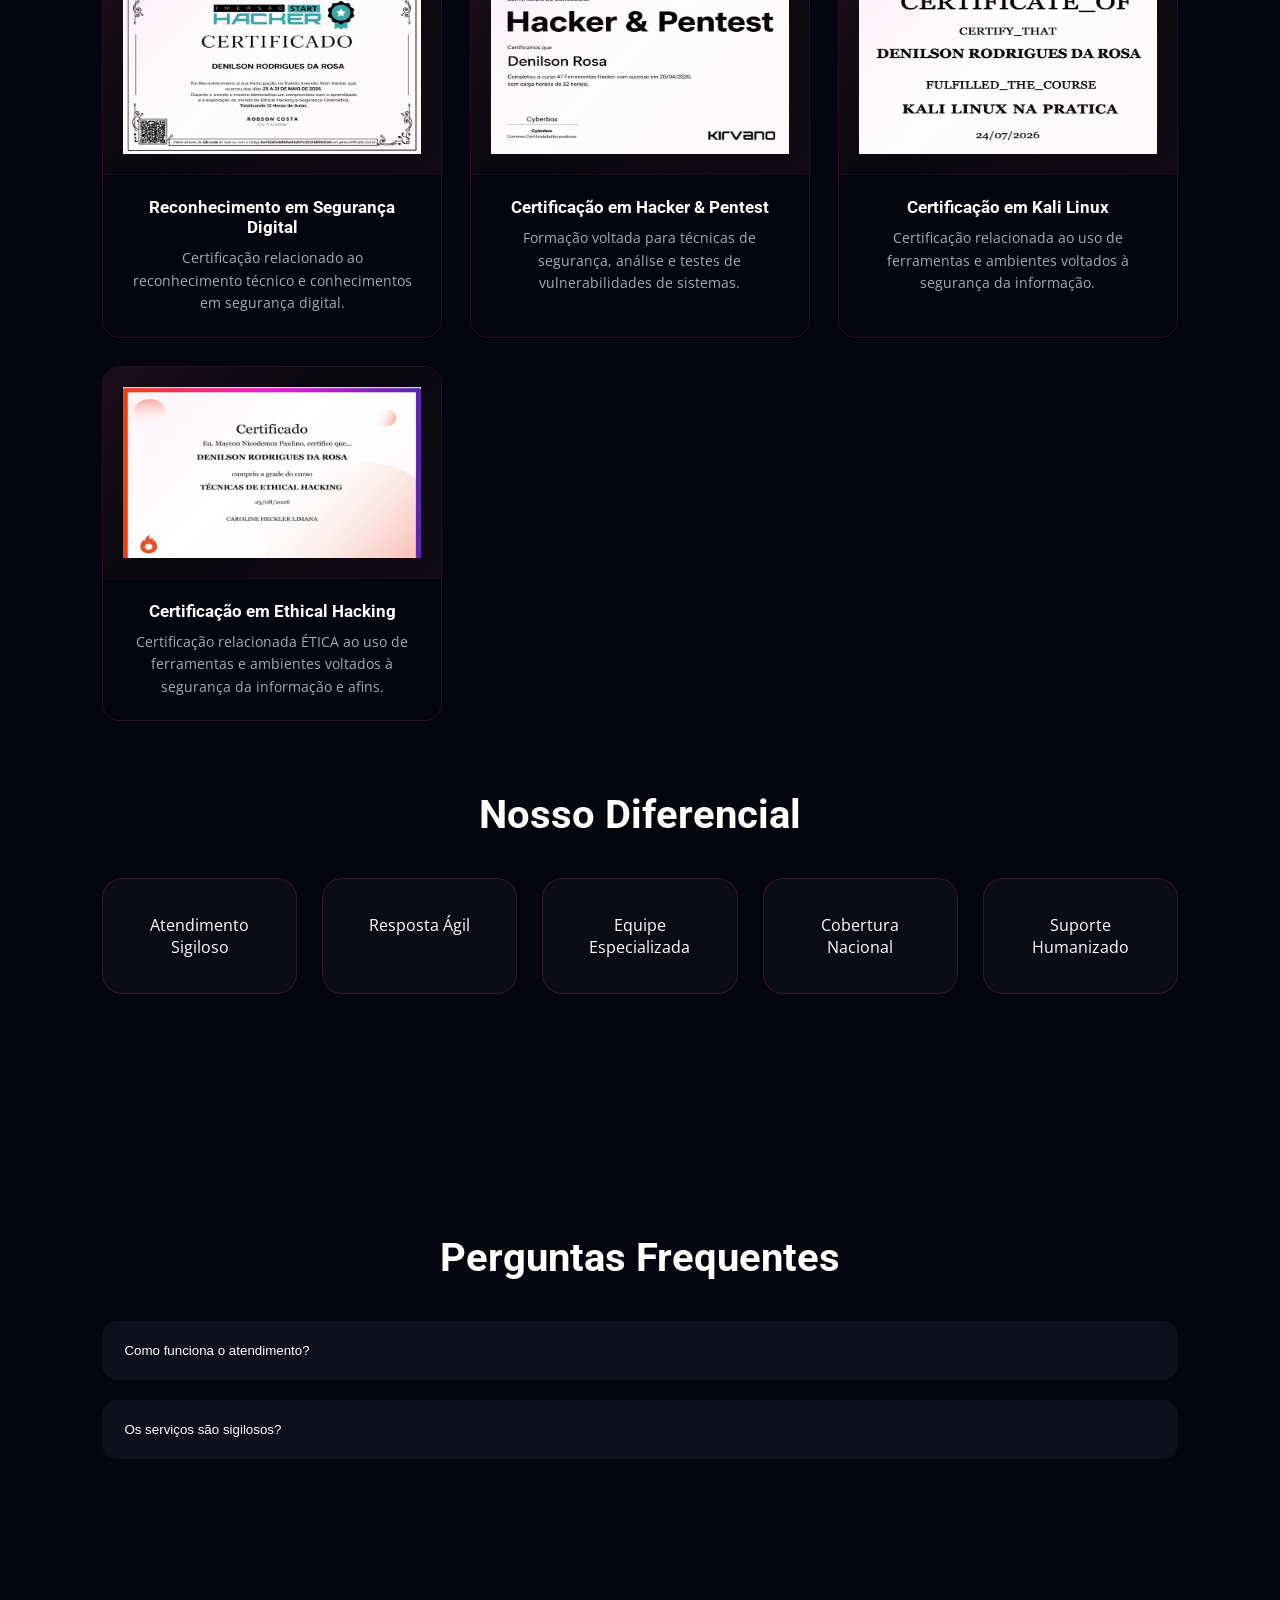
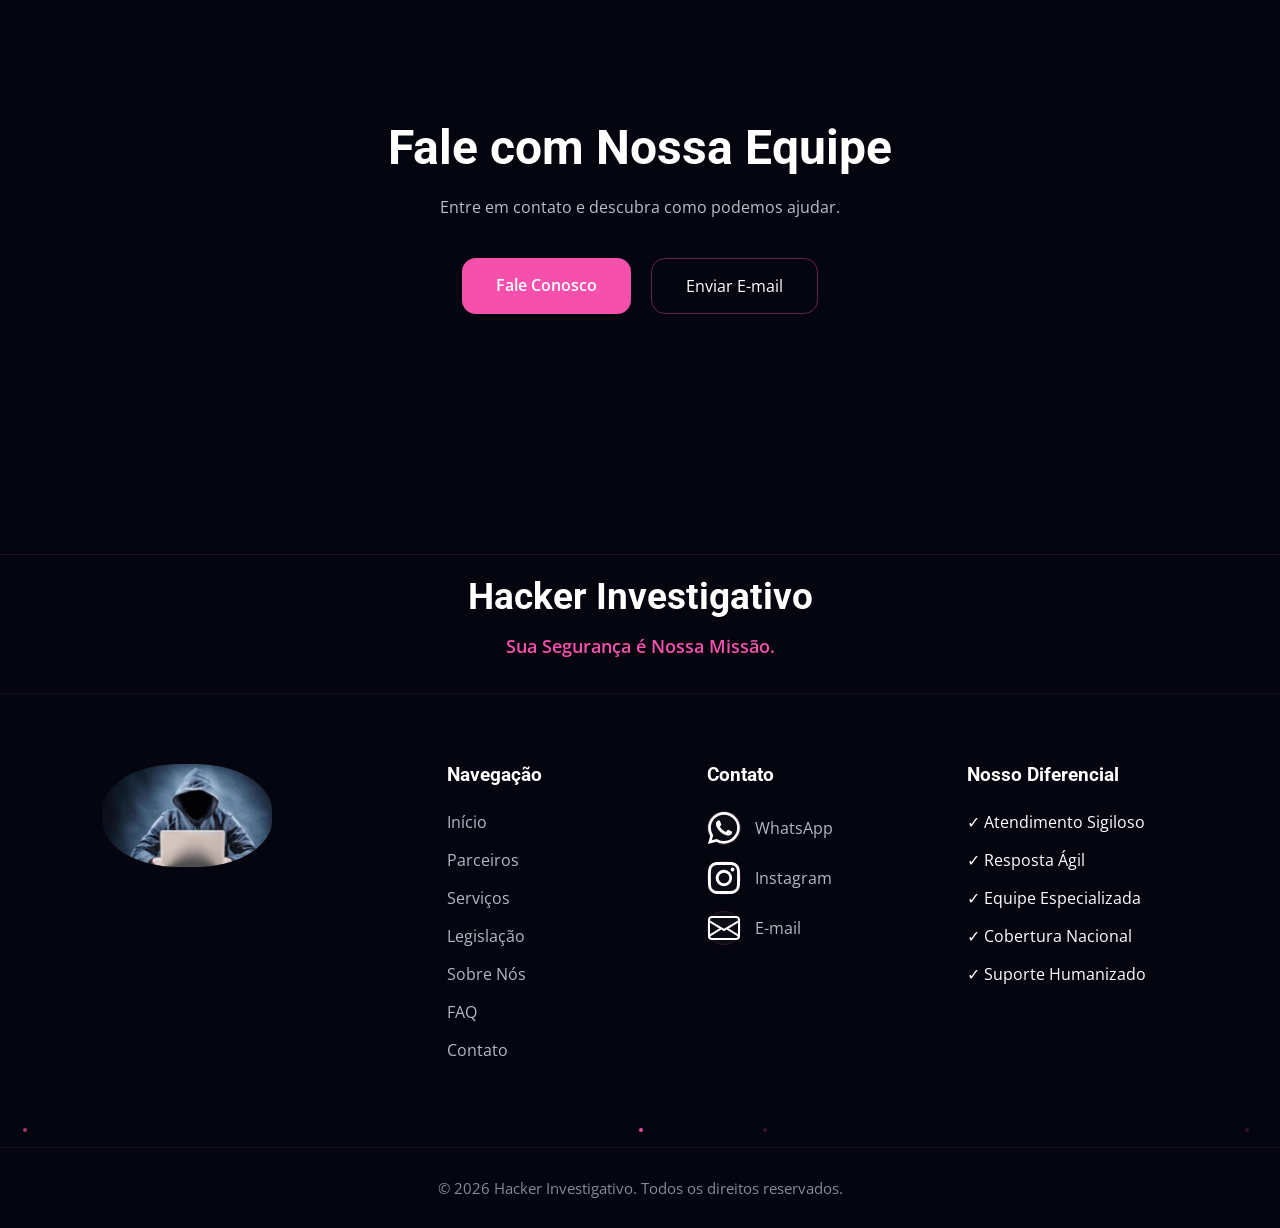
==== commit 04325372: "feat: removento logotipo header" ====
--- a/index.html
+++ b/index.html
@@ -45,7 +45,7 @@
     <header class="header scrolled" id="mainHeader">
 
         <div class="logo">
-            <img src="img/logotipo.jpg" alt="Hacker Investigativo">
+            <img src="" alt="Hacker Investigativo">
         </div>
 
         <button class="menu-btn" id="menuBtn">
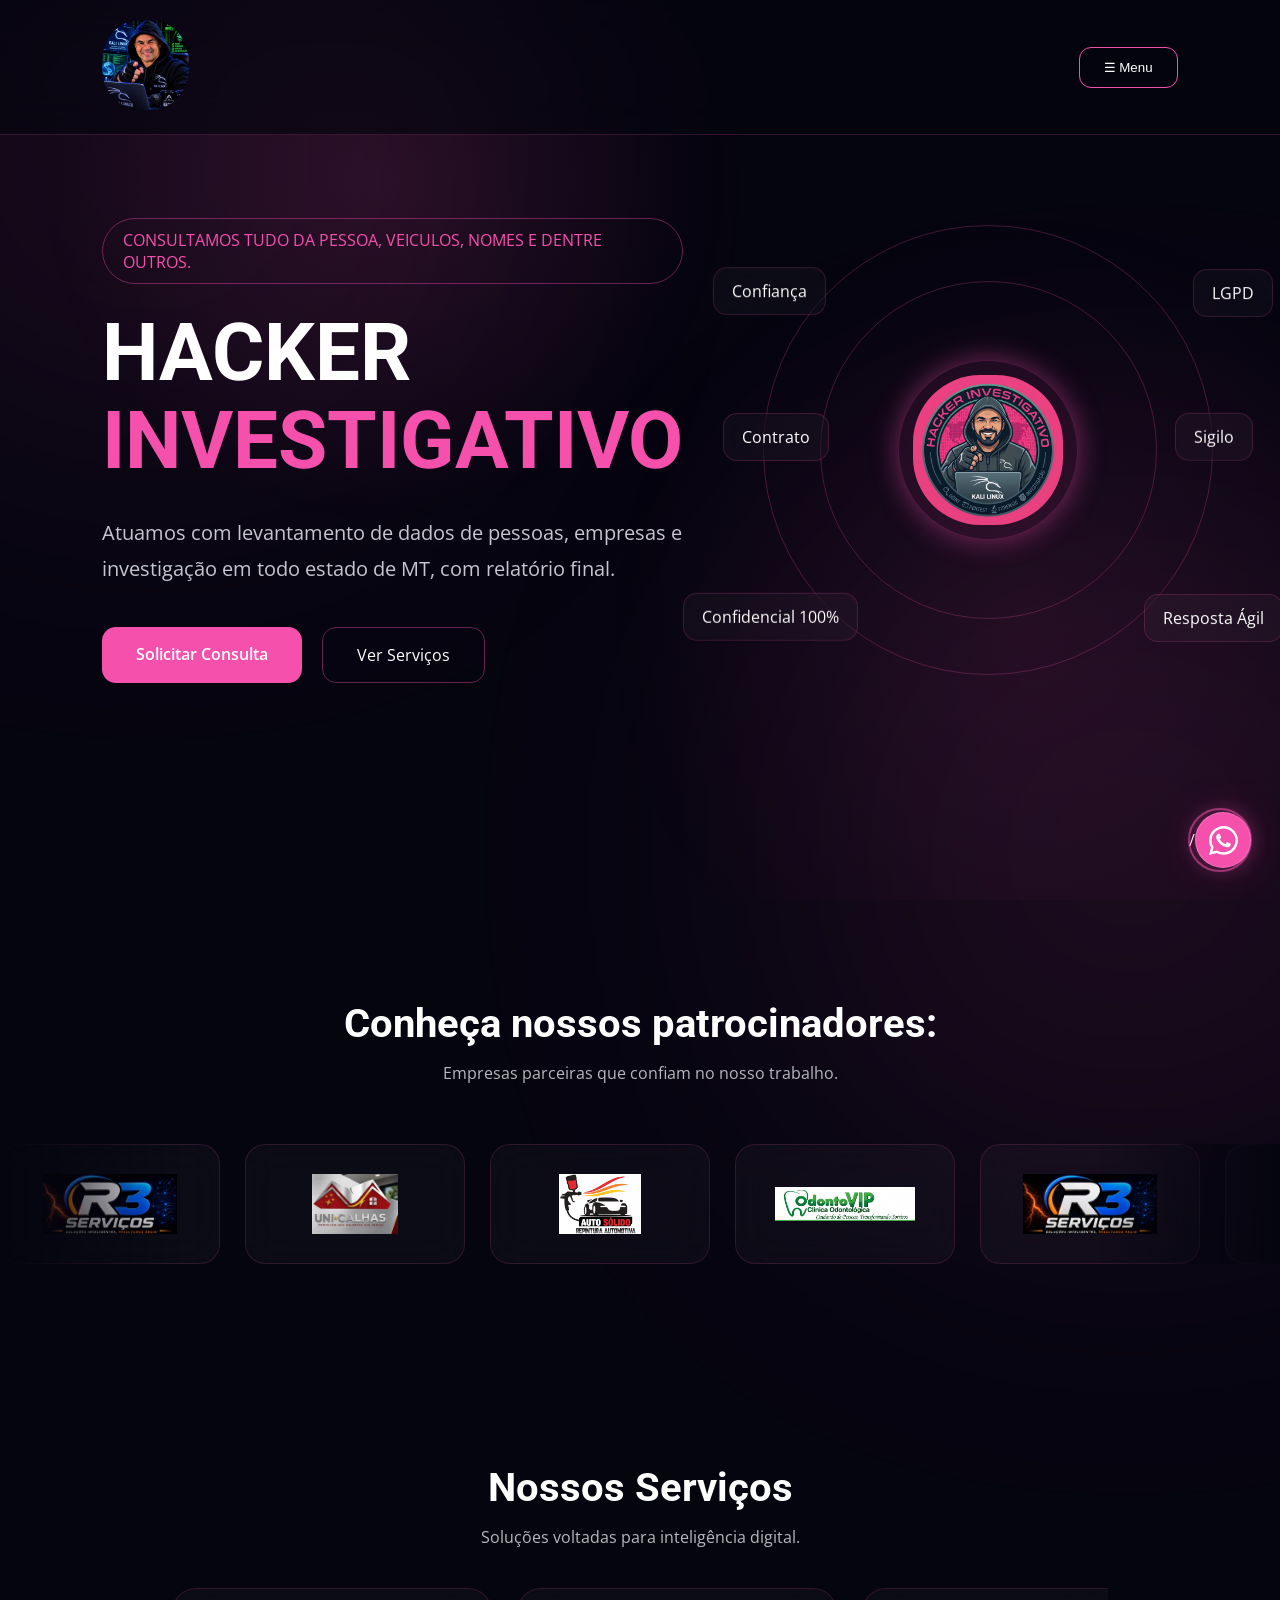
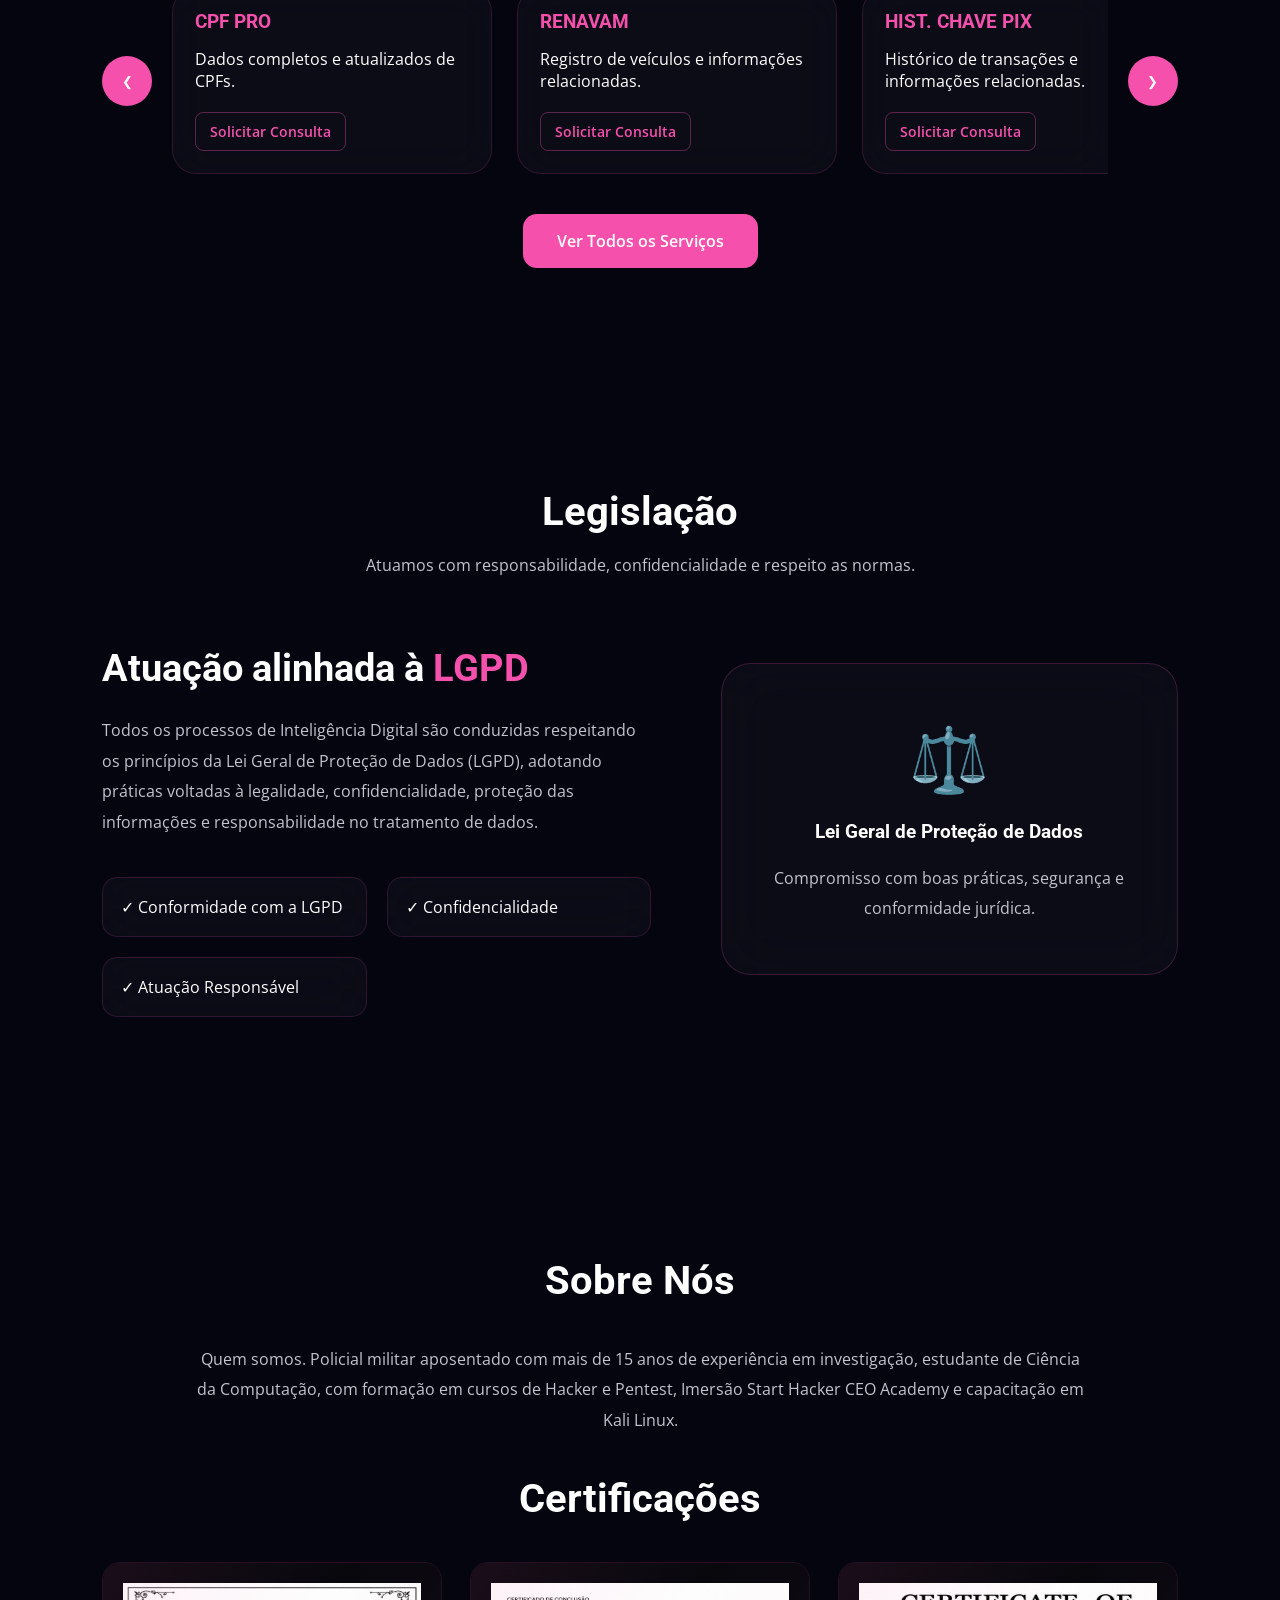
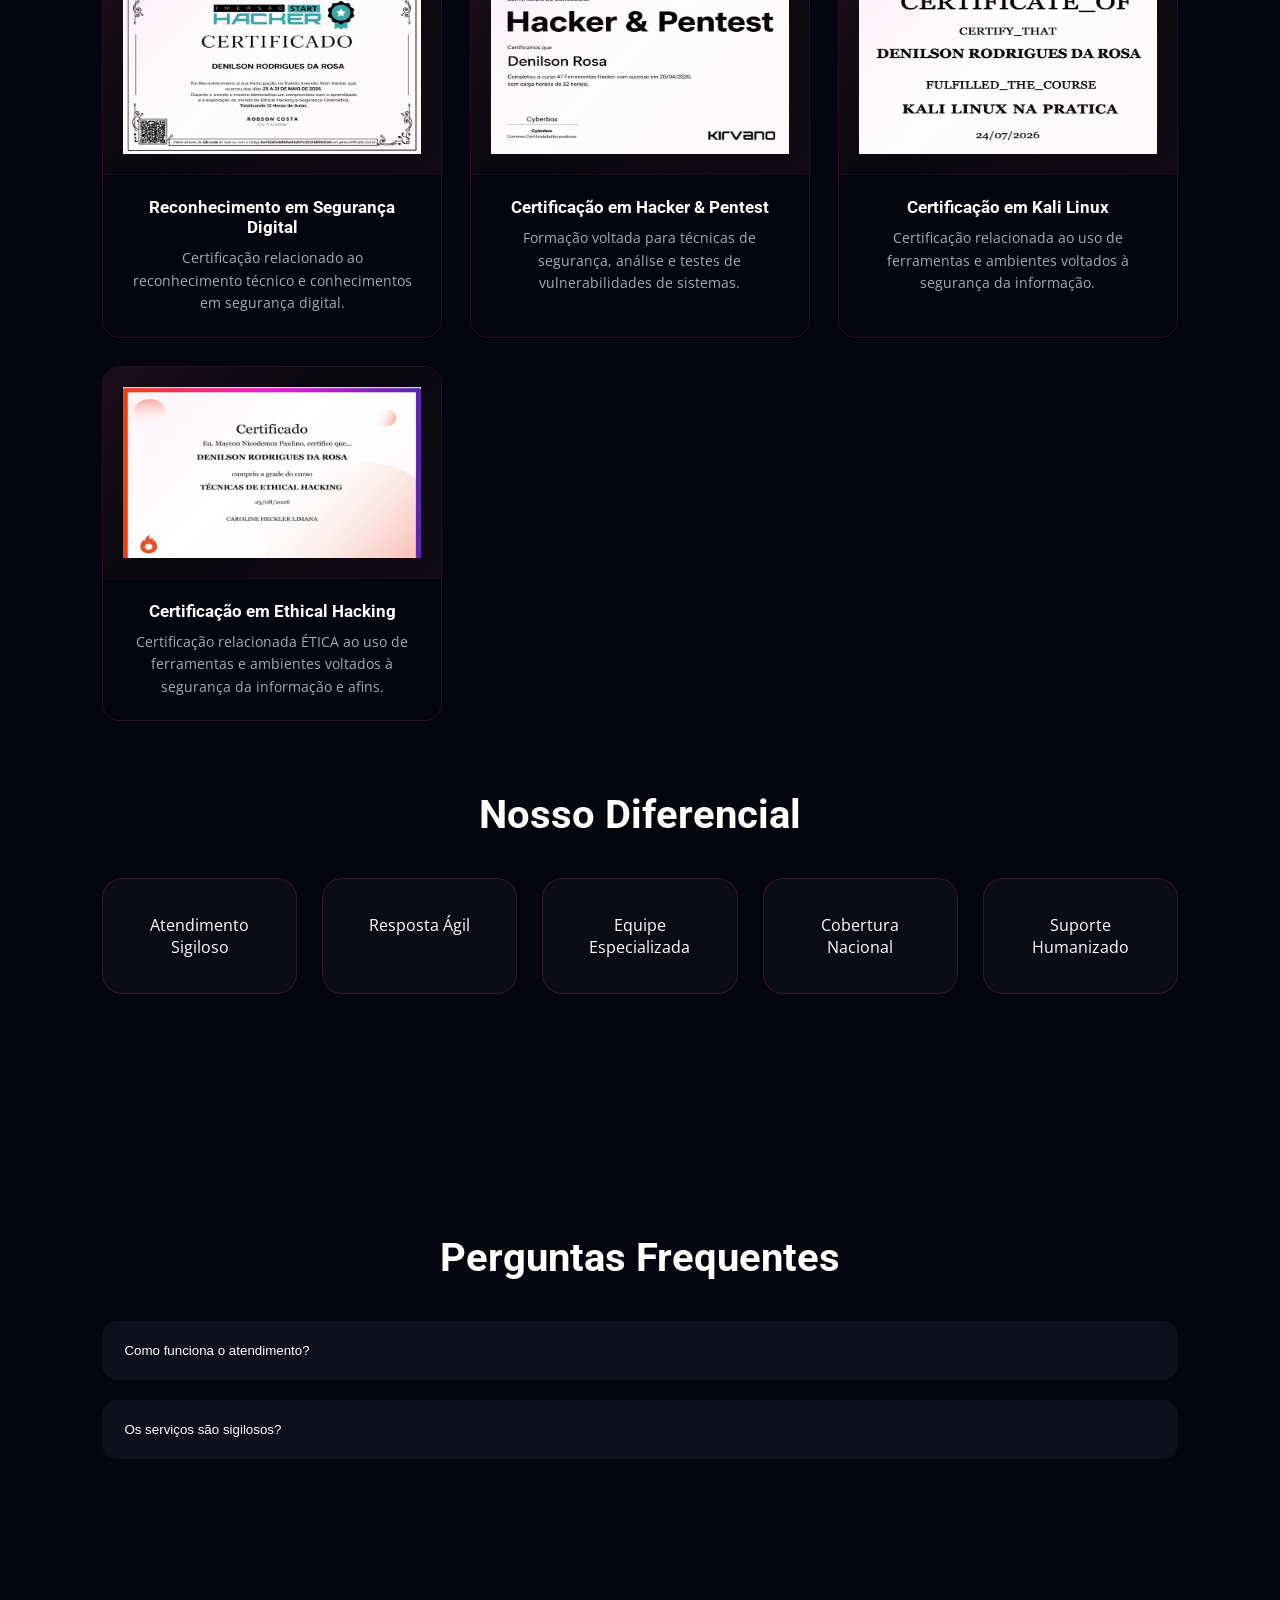
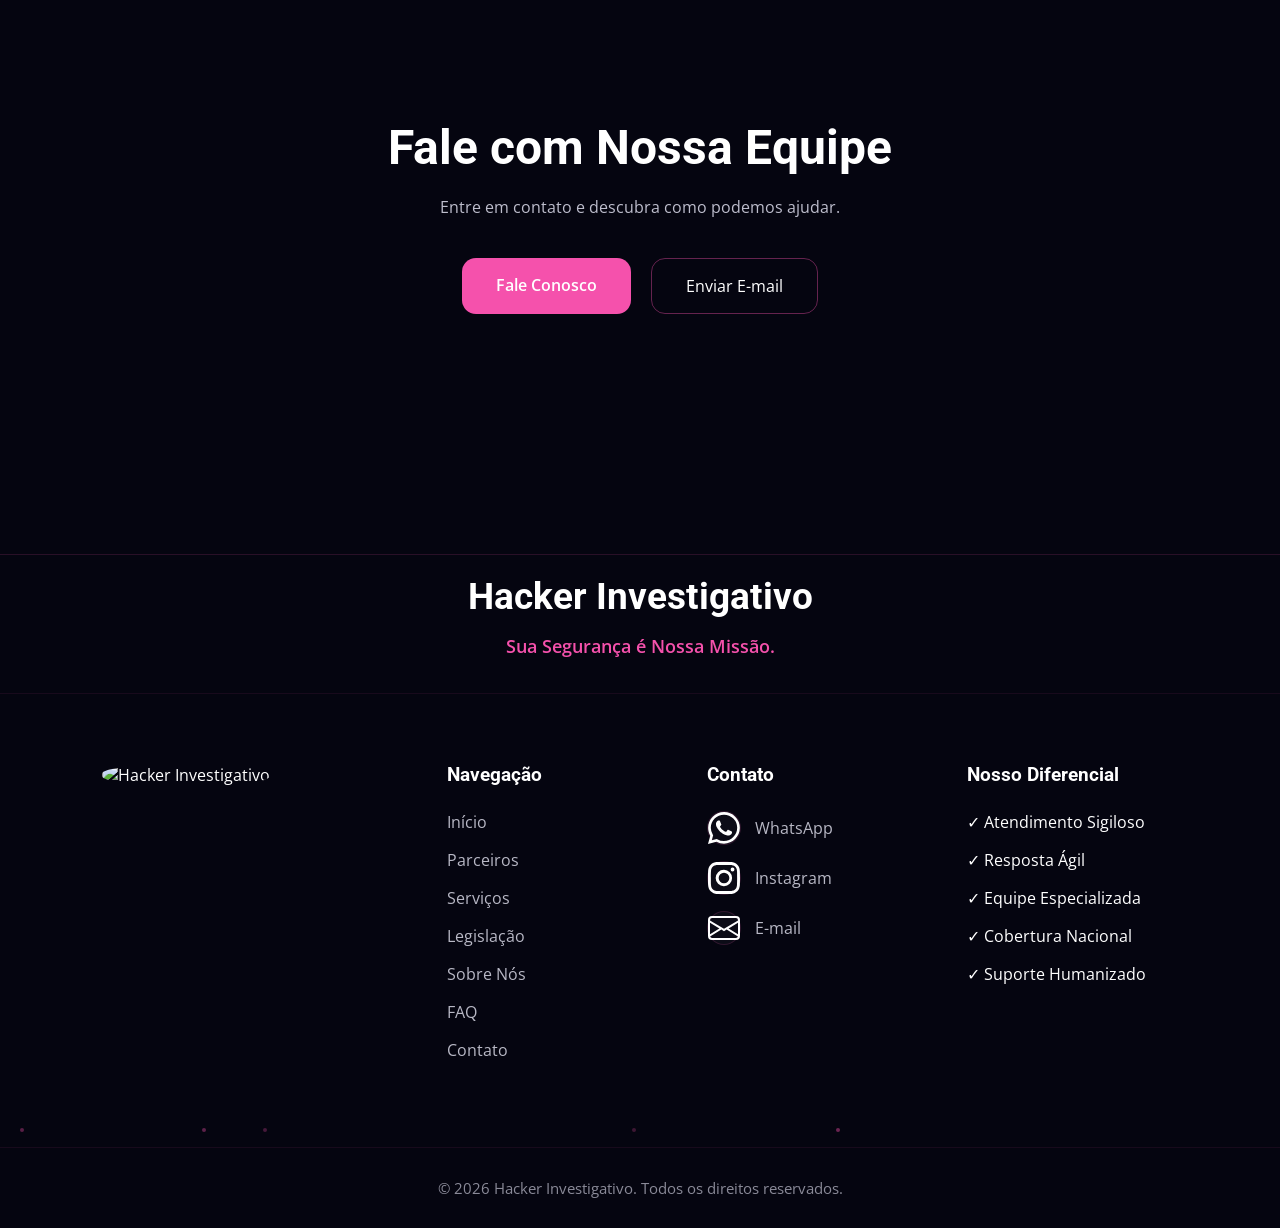
==== commit 7d2d3589: "feat: atualizando logobadgehero e logotipo!" ====
--- a/index.html
+++ b/index.html
@@ -45,7 +45,7 @@
     <header class="header scrolled" id="mainHeader">
 
         <div class="logo">
-            <img src="" alt="Hacker Investigativo">
+            <img src="img/logotipo.jpeg" alt="Hacker Investigativo">
         </div>
 
         <button class="menu-btn" id="menuBtn">
@@ -280,7 +280,7 @@
 
                 <div class="shield-center">
 
-                    <img src="img/logobadgehero.png" alt="Escudo de Proteção">
+                    <img src="img/logobadgehero.jpeg" alt="Escudo de Proteção">
 
                 </div>
 
--- a/css/style.css
+++ b/css/style.css
@@ -135,7 +135,7 @@
 
 .logo img{
     border-radius:45%;
-    height:80px;
+    height:90px;
     width: 100%;
 }
 
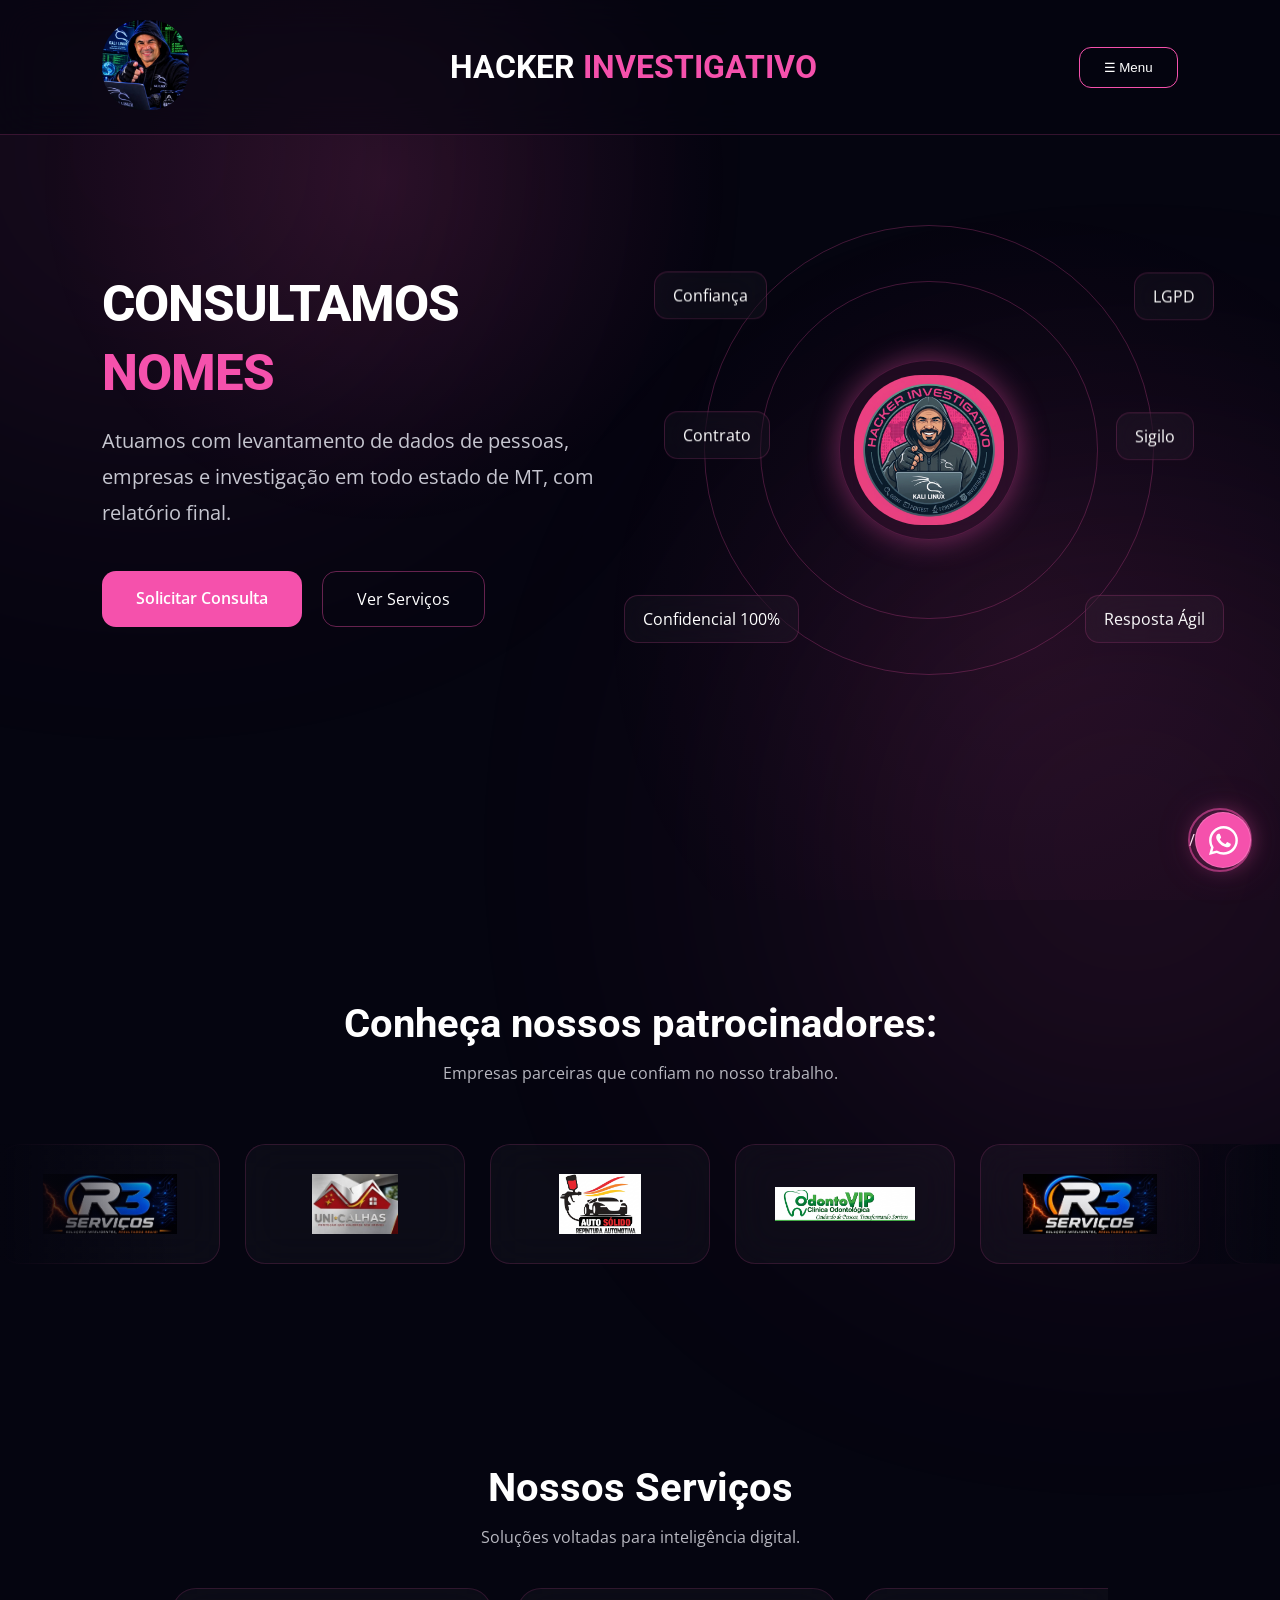
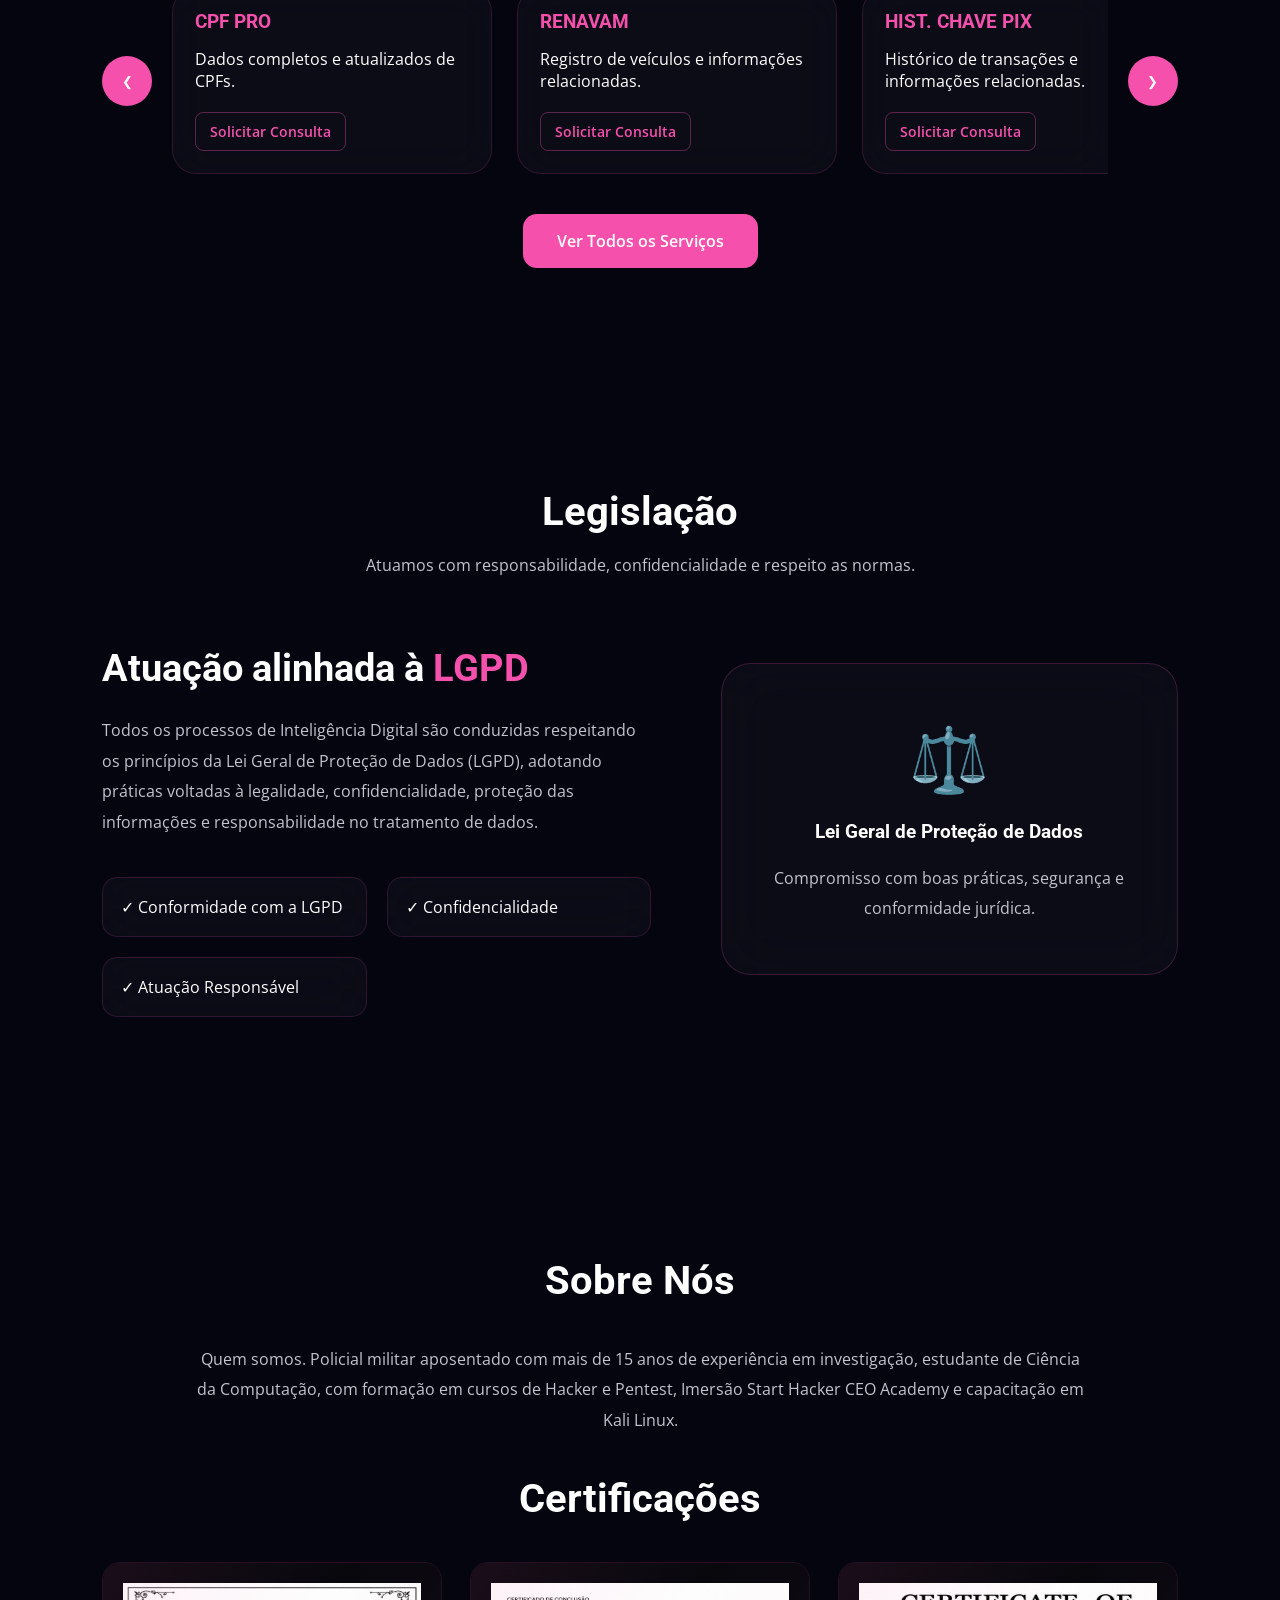
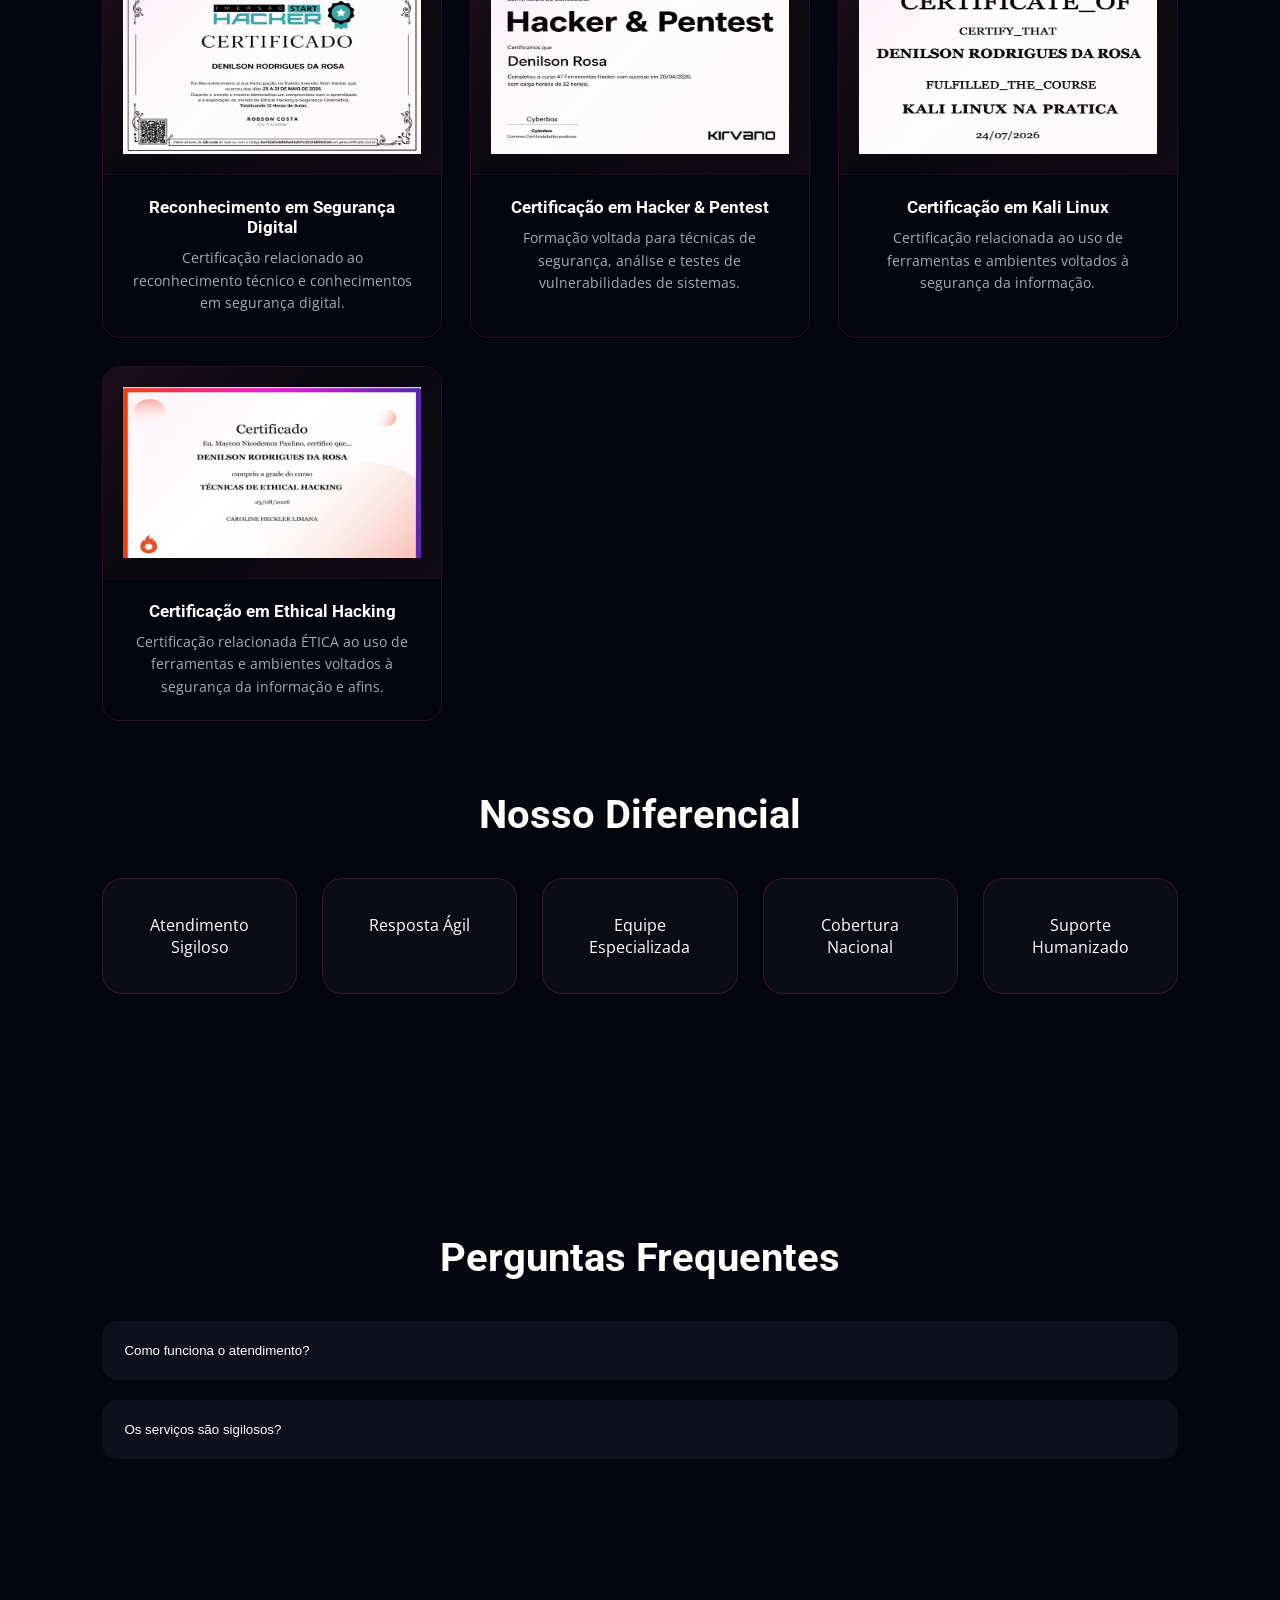
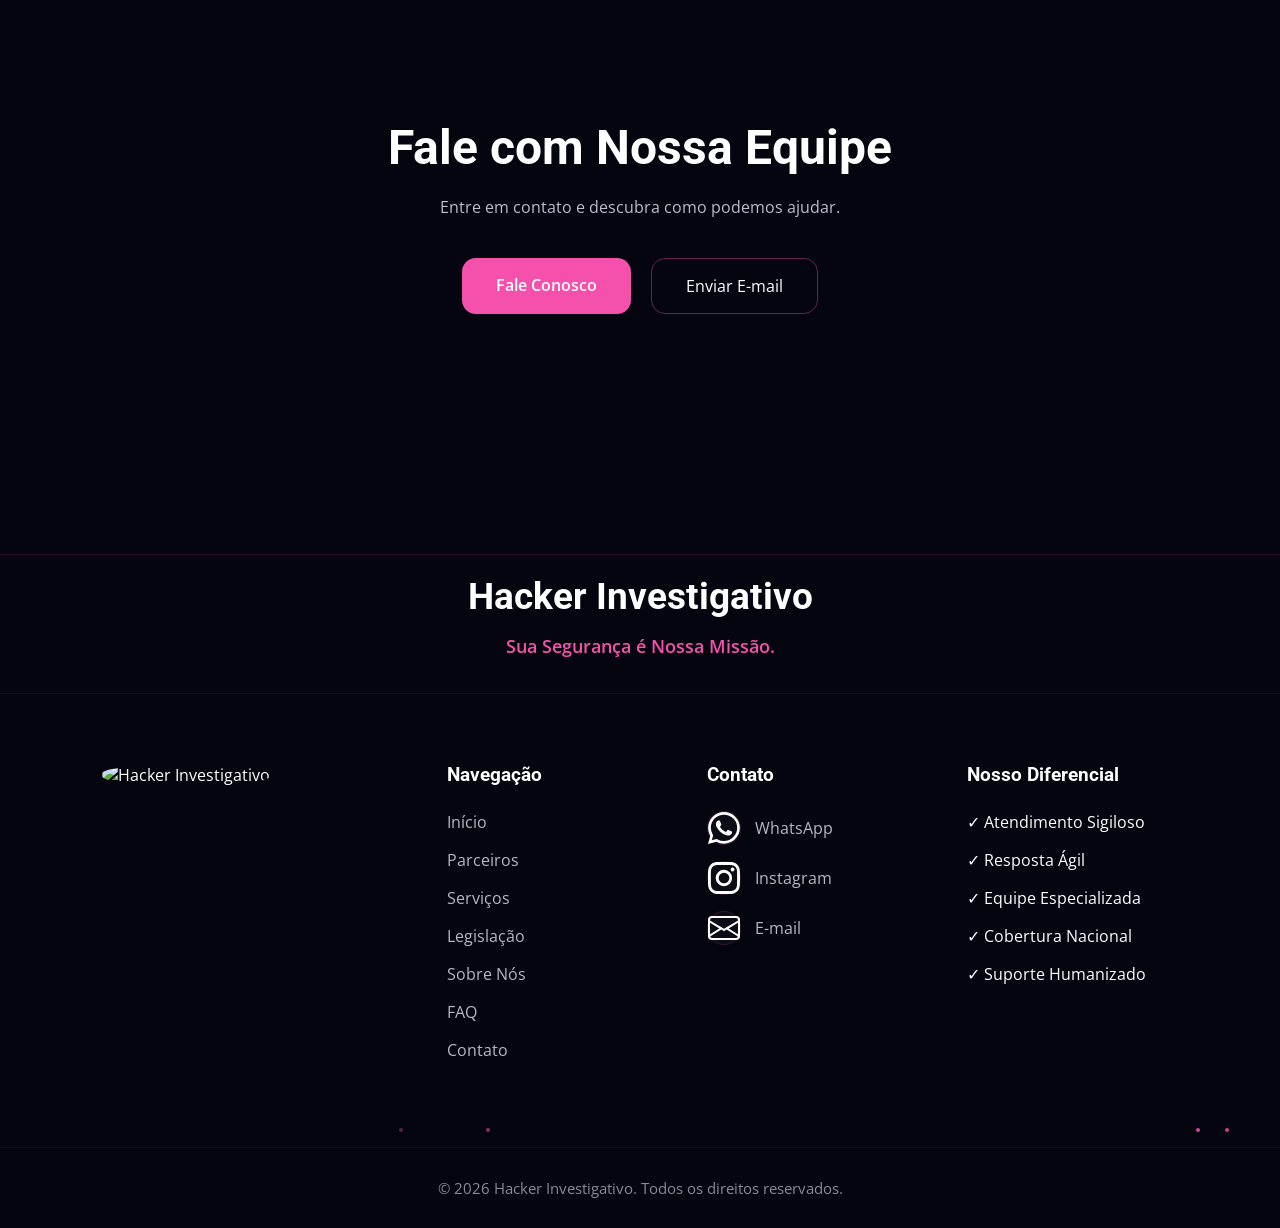
==== commit 5acf93f1: "feat: Atualizando texto do hero e header" ====
--- a/index.html
+++ b/index.html
@@ -47,6 +47,11 @@
         <div class="logo">
             <img src="img/logotipo.jpeg" alt="Hacker Investigativo">
         </div>
+
+        <h1>
+               HACKER
+                <span>INVESTIGATIVO</span>
+        </h1>
 
         <button class="menu-btn" id="menuBtn">
             ☰ Menu
@@ -243,15 +248,15 @@
 
         <div class="hero-left">
 
-            <span class="badge">
+            <!-- <span class="badge">
                 CONSULTAMOS TUDO DA PESSOA, VEICULOS, NOMES E DENTRE OUTROS.
-            </span>
-
-            <h1>
-               HACKER
-                <span>INVESTIGATIVO</span>
-            </h1>
-
+            </span> -->
+
+            <div class="dynamic-heading">
+                <h2>
+                    CONSULTAMOS<span id="dynamicWord">NOMES</span>
+                </h2>
+            </div>
             <p>
                Atuamos com levantamento de dados de pessoas, empresas e investigação em todo 
                estado de MT, com relatório final.
--- a/css/style.css
+++ b/css/style.css
@@ -407,27 +407,62 @@
     flex:1;
 }
 
-.badge{
+/* .badge{
     display:inline-block;
     border:1px solid rgba(245,81,172,.4);
     color:#F551AC;
     padding:10px 20px;
     border-radius:50px;
     margin-bottom:25px;
-}
-
+} */
+/* ========================================
+   TEXTO DINÂMICO — HERO
+======================================== */
+
+.dynamic-heading {
+    margin-bottom: 20px;
+}
+
+.dynamic-heading h2 {
+    font-family: "Roboto", sans-serif;
+    font-size: clamp(2rem, 4vw, 3.5rem);
+    font-weight: 800;
+    line-height: 1.2;
+    letter-spacing: -1px;
+    color: #ffffff;
+}
+
+.dynamic-heading span {
+    display: block;
+    color: #F551AC;
+    margin-top: 8px;
+    transition: opacity .4s ease, transform .4s ease;
+}
+
+.dynamic-heading span.changing {
+    opacity: 0;
+    transform: translateY(12px);
+}
+
+/* RESPONSIVIDADE */
+
+@media (max-width: 768px) {
+
+    .dynamic-heading h2 {
+        font-size: 2rem;
+    }
+
+}
 .badge a{
     color:#F551AC;
     text-decoration:none;
 }
 
-.hero h1{
-    font-size:5rem;
-    line-height:1.1;
-    margin-bottom:30px;
-}
-
-.hero h1 span{
+.header h1{
+    
+}
+
+.header h1 span{
     color:#F551AC;
 }
 
